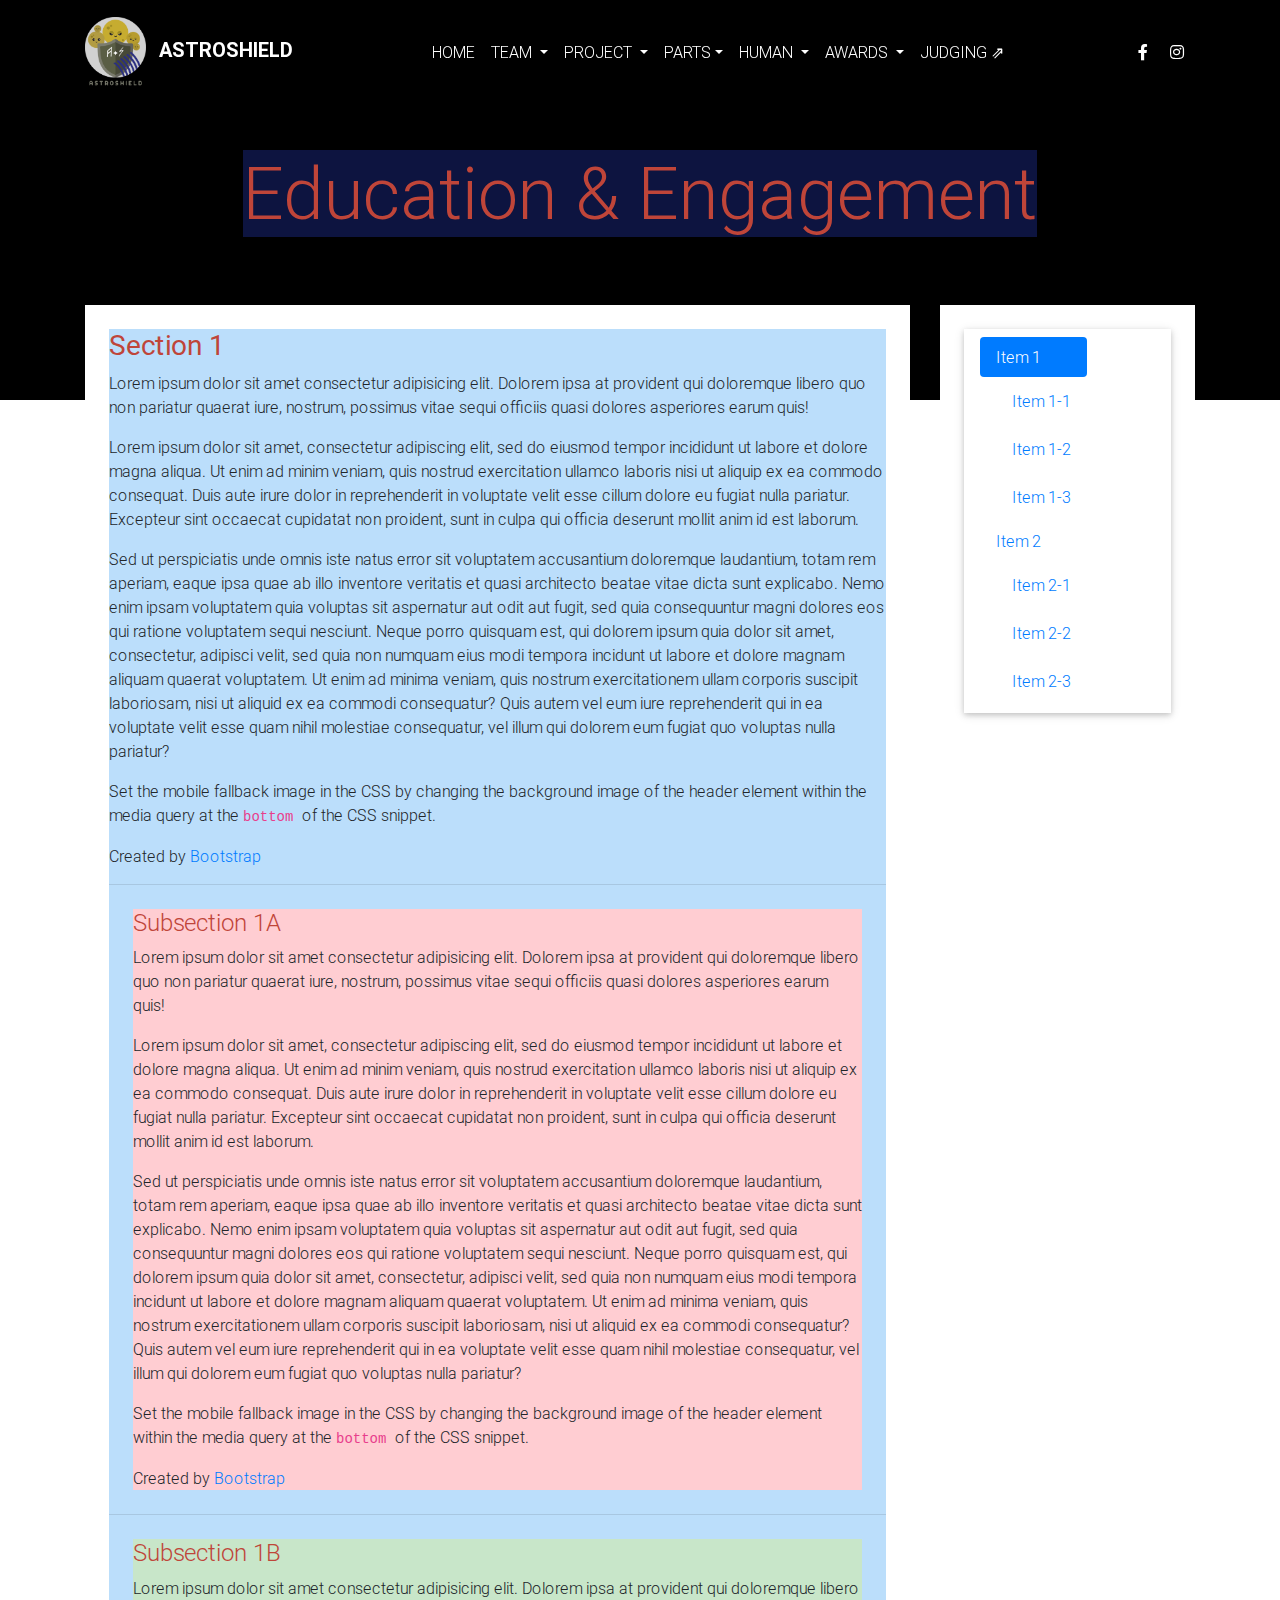
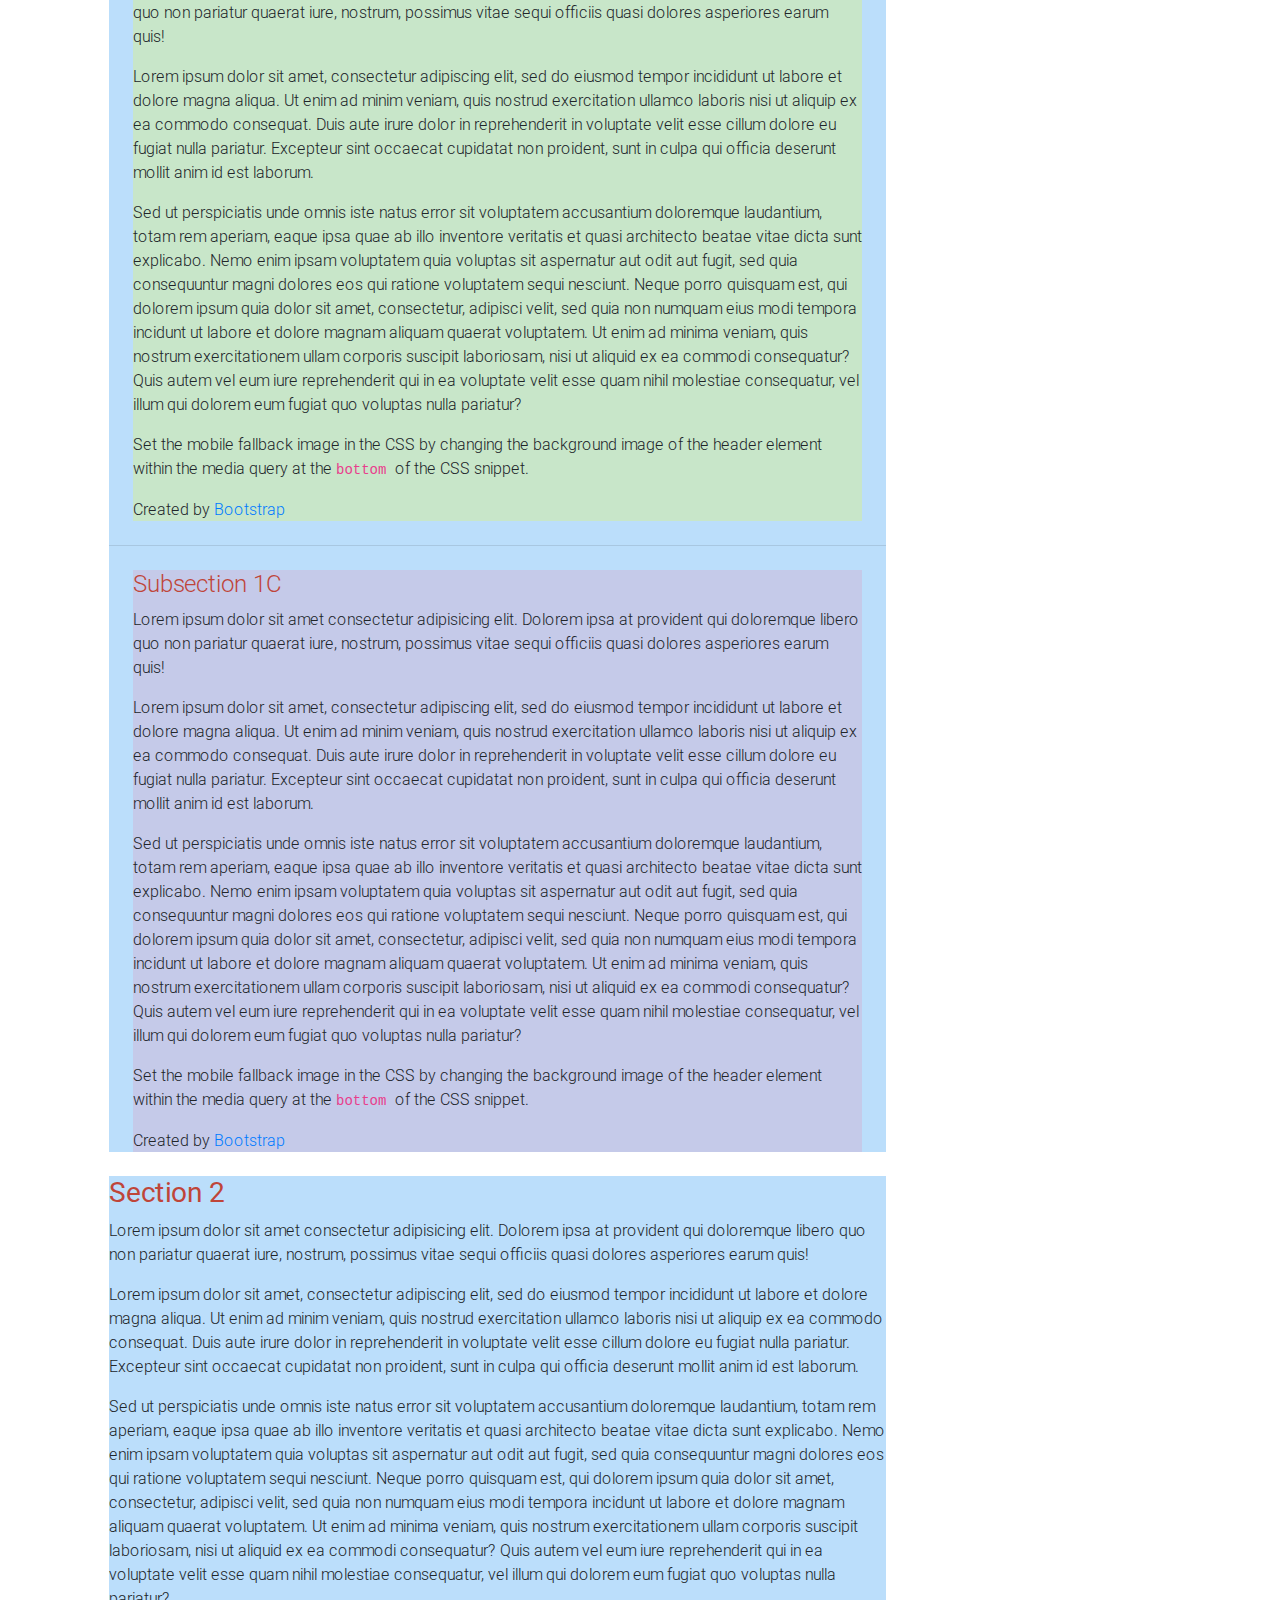
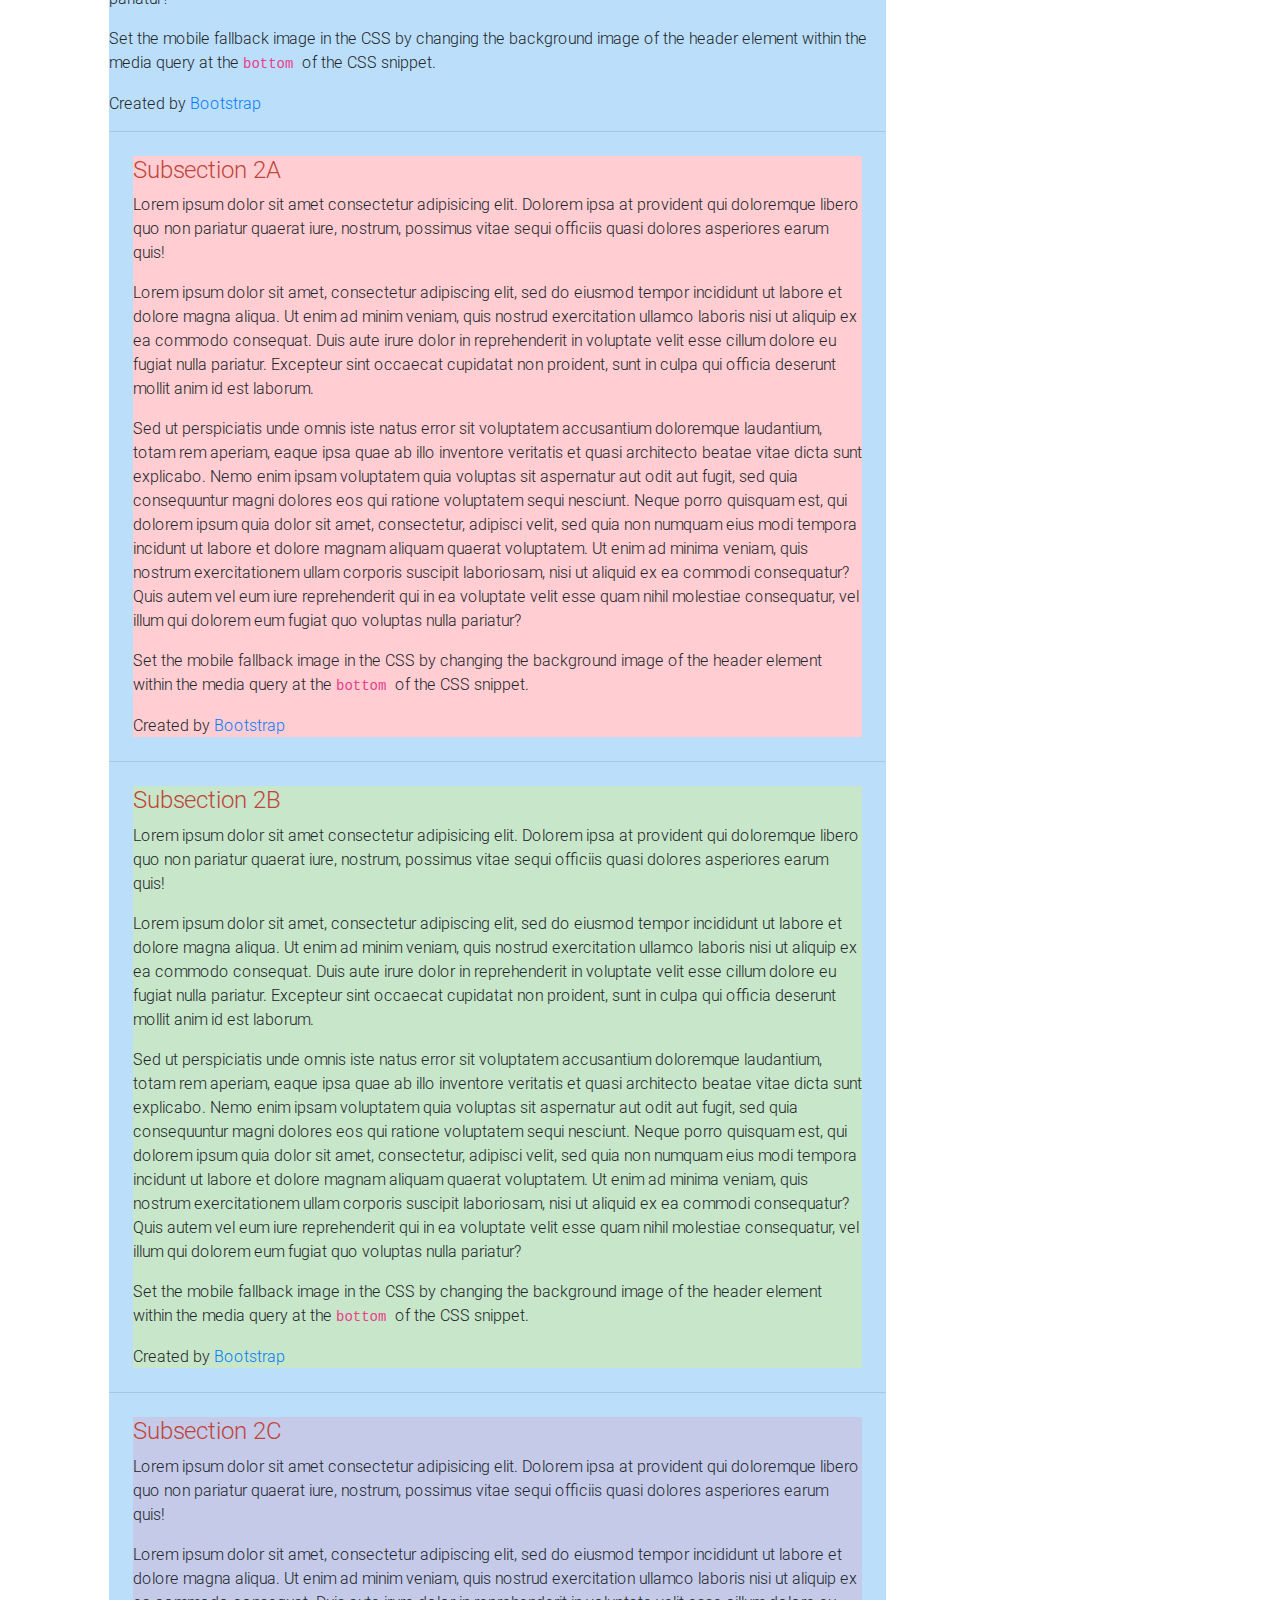
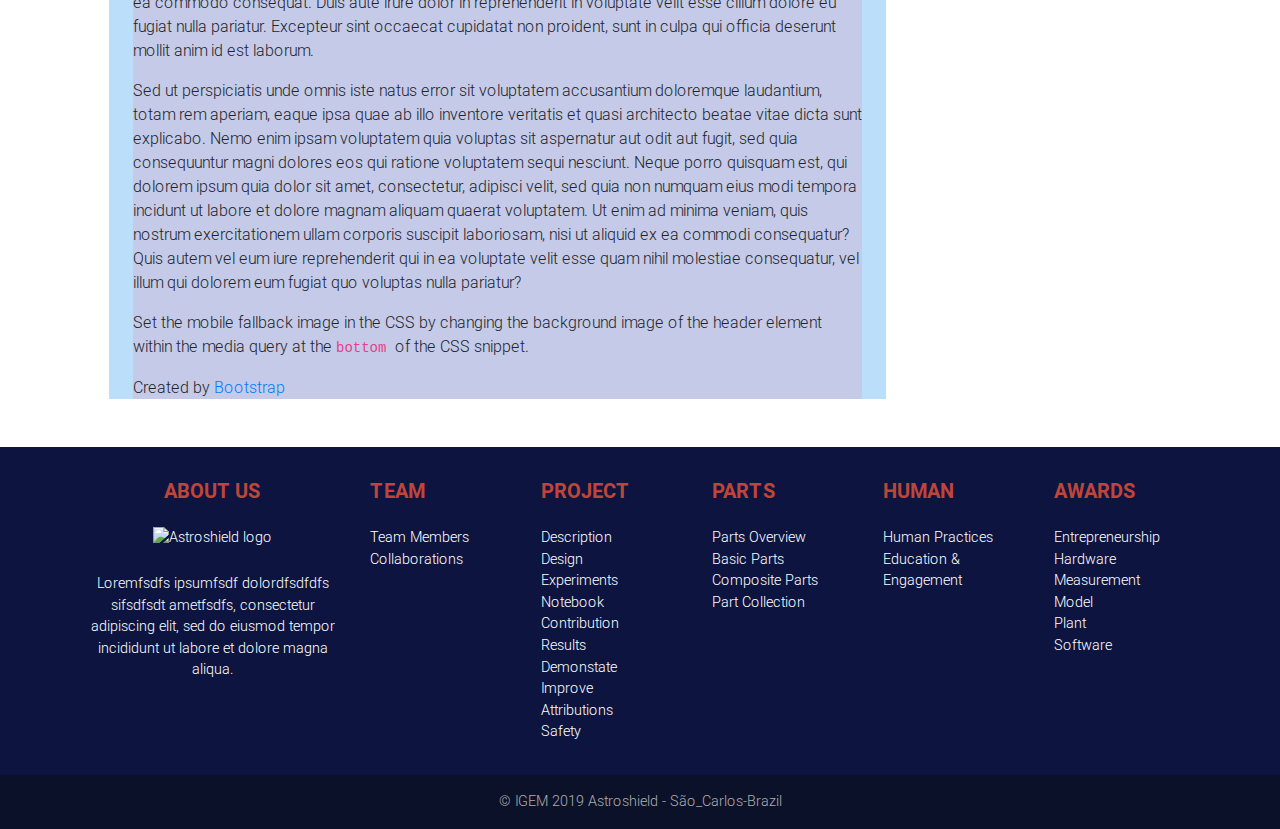
==== interno.html @ c3a6692e "Upload dos arquivos" ====
<!DOCTYPE html>
<html lang="en">

<head>
    <meta charset="utf-8">
    <meta name="viewport" content="width=device-width, initial-scale=1, shrink-to-fit=no">
    <meta http-equiv="x-ua-compatible" content="ie=edge">
    <title>São Carlos-Brazil</title>
    <!-- Font Awesome -->
    <link rel="stylesheet" href="https://use.fontawesome.com/releases/v5.8.2/css/all.css">
    <!-- Bootstrap core CSS -->
    <link href="css/bootstrap.min.css" rel="stylesheet">
    <!-- Material Design Bootstrap -->
    <link href="css/mdb.min.css" rel="stylesheet">
    <!-- Custom styles -->
    <link href="css/style.css" rel="stylesheet">
</head>

<body data-spy="scroll" data-target="#scrollspy-content" data-offset="50">

    <header>
        <!-- Navbar -->
        <nav id="navPrincipal" class="navbar navbar-expand-lg fixed-top navbar-dark text-uppercase scrolling-navbar">
            <div class="container">
                <a class="navbar-brand" href="#">
                    <img src="img/T--Sao_Carlos-Brazil--LogoNavbar.png" height="70" alt="Astroshield logo">
                    <span id="nav-brand-name" class="pl-2 font-weight-bold">Astroshield</span>
                </a>
                <button class="navbar-toggler" type="button" data-toggle="collapse" data-target="#navbarToggler"
                    aria-controls="navbarToggler" aria-expanded="false" aria-label="Altera Navegação">
                    <span class="navbar-toggler-icon"></span>
                </button>
                <div class="collapse navbar-collapse" id="navbarToggler">

                    <ul class="navbar-nav mx-auto">
                        <li class="nav-item">
                            <a class="nav-link" href="#Home">Home
                                <span class="sr-only">(current)</span>
                            </a>
                        </li>
                        <li class="nav-item dropdown">
                            <a class="nav-link dropdown-toggle" id="navbarTeam" href="#Team" data-offset="90 role="
                                button" data-toggle="dropdown" aria-haspopup="true" aria-expanded="false">
                                Team
                            </a>
                            <div class="dropdown-menu" aria-labelledby="#navbarTeam">
                                <a class="dropdown-item" href="#">Team Members</a>
                                <a class="dropdown-item" href="#">Collaborations</a>
                            </div>
                        </li>
                        <li class="nav-item dropdown">
                            <a class="nav-link dropdown-toggle" id="navbarProject" href="#Project"
                                data-offset="90 role=" button" data-toggle="dropdown" aria-haspopup="true"
                                aria-expanded="false">
                                Project
                            </a>
                            <div class="dropdown-menu" aria-labelledby="#navbarProject">
                                <a class="dropdown-item" href="#Description">Description</a>
                                <a class="dropdown-item" href="#Design">Design</a>
                                <a class="dropdown-item" href="#Experiments">Experiments</a>
                                <a class="dropdown-item" href="#Notebook">Notebook</a>
                                <a class="dropdown-item" href="#Contribution">Contribution</a>
                                <a class="dropdown-item" href="#Results">Results</a>
                                <a class="dropdown-item" href="#Demonstate">Demonstate</a>
                                <a class="dropdown-item" href="#Improve">Improve</a>
                                <a class="dropdown-item" href="#Attributions">Attributions</a>
                                <a class="dropdown-item" href="#Attributions">Safety</a>
                            </div>
                        </li>
                        <li class="nav-item dropdown">
                            <a class="nav-link dropdown-toggle" id="navbarParts" href="#Parts" data-offset="90 role="
                                button" data-toggle="dropdown" aria-haspopup="true" aria-expanded="false">
                                Parts</a>
                            <div class="dropdown-menu" aria-labelledby="#navbarParts">
                                <a class="dropdown-item" href="#PartsOverview">Parts Overview</a>
                                <a class="dropdown-item" href="#BasicParts">Basic Parts</a>
                                <a class="dropdown-item" href="#CompositeParts">Composite Parts</a>
                                <a class="dropdown-item" href="#PartCollection">Part Collection</a>
                            </div>
                        </li>
                        <li class="nav-item dropdown">
                            <a class="nav-link dropdown-toggle" id="navbarHuman" href="#Human" data-offset="90 role="
                                button" data-toggle="dropdown" aria-haspopup="true" aria-expanded="false">
                                Human
                            </a>
                            <div class="dropdown-menu" aria-labelledby="#navbarHuman">
                                <a class="dropdown-item" href="#HumanPractices">Human Practices</a>
                                <a class="dropdown-item" href="#EducationEngagement">Education & Engagement</a>
                            </div>
                        </li>
                        <li class="nav-item dropdown">
                            <a class="nav-link dropdown-toggle" id="navbarAwards" href="#Awards" data-offset="90 role="
                                button" data-toggle="dropdown" aria-haspopup="true" aria-expanded="false">
                                Awards
                            </a>
                            <div class="dropdown-menu" aria-labelledby="#navbarAwards">
                                <a class="dropdown-item" href="#">Entrepreneurship</a>
                                <a class="dropdown-item" href="#">Hardware</a>
                                <a class="dropdown-item" href="#">Measurement</a>
                                <a class="dropdown-item" href="#">Model</a>
                                <a class="dropdown-item" href="#">Plant</a>
                                <a class="dropdown-item" href="#">Software</a>
                            </div>
                        </li>
                        <li class="nav-item">
                            <a class="nav-link" id="navbarSafety" href="#JudgingForm" data-offset="90">
                                Judging ⇗
                            </a>
                        </li>
                    </ul>
                    <!-- Social Icons  -->
                    <ul class="navbar-nav nav-flex-icons">
                        <li class="nav-item">
                            <a class="nav-link">
                                <i class="fab fa-facebook-f light-green-text-2"></i>
                            </a>
                        </li>
                        <li class="nav-item">
                            <a class="nav-link">
                                <i class="fab fa-instagram light-green-text-2"></i>
                            </a>
                        </li>
                    </ul>

                </div>
            </div>

        </nav>
        <!-- /Navbar -->

        <!-- Header Image -->
        <div class="header-pic container-fluid m-0">
            <div class="container h-100">
                <div class="d-flex h-100 text-center align-items-center">
                    <div class="w-100">
                        <h5 class="card-title display-3"><span class="text-bg-blue">Education & Engagement</span></h5>
                    </div>
                </div>
            </div>
        </div>
        <!-- Header Image -->

    </header>

    <!-- Content -->
    <section class="">
        <div class="container">
            <div class="row">
                <div class="col-12 col-md-9">
                    <div class="conteudo p-4">
                        <div class="spy-content">
                            <section id="section1" class="blue lighten-4">
                                <h3>
                                    <strong>Section 1</strong>
                                </h3>
                                <p>Lorem ipsum dolor sit amet consectetur adipisicing
                                    elit. Dolorem ipsa at provident qui doloremque
                                    libero quo non pariatur quaerat iure, nostrum, possimus vitae sequi
                                    officiis quasi dolores
                                    asperiores earum quis!</p>
                                <p>Lorem ipsum dolor sit amet, consectetur adipiscing elit, sed do eiusmod tempor
                                    incididunt ut
                                    labore et dolore magna aliqua. Ut enim ad minim veniam, quis nostrud exercitation
                                    ullamco
                                    laboris nisi ut aliquip ex ea commodo consequat. Duis aute irure dolor in
                                    reprehenderit in
                                    voluptate velit esse cillum dolore eu fugiat nulla pariatur. Excepteur sint occaecat
                                    cupidatat
                                    non proident, sunt in culpa qui officia deserunt mollit anim id est laborum.
                                </p>
                                <p>Sed ut perspiciatis unde omnis iste natus error sit voluptatem accusantium doloremque
                                    laudantium,
                                    totam rem aperiam, eaque ipsa quae ab illo inventore veritatis et quasi architecto
                                    beatae
                                    vitae
                                    dicta sunt explicabo. Nemo enim ipsam voluptatem quia voluptas sit aspernatur aut
                                    odit aut
                                    fugit, sed quia consequuntur magni dolores eos qui ratione voluptatem sequi
                                    nesciunt. Neque
                                    porro quisquam est, qui dolorem ipsum quia dolor sit amet, consectetur, adipisci
                                    velit, sed
                                    quia
                                    non numquam eius modi tempora incidunt ut labore et dolore magnam aliquam quaerat
                                    voluptatem. Ut
                                    enim ad minima veniam, quis nostrum exercitationem ullam corporis suscipit
                                    laboriosam, nisi
                                    ut
                                    aliquid ex ea commodi consequatur? Quis autem vel eum iure reprehenderit qui in ea
                                    voluptate
                                    velit esse quam nihil molestiae consequatur, vel illum qui dolorem eum fugiat quo
                                    voluptas
                                    nulla
                                    pariatur?</p>
                                <p>Set the mobile fallback image in the CSS by changing the background image of the
                                    header
                                    element
                                    within
                                    the media query at the <code> bottom </code> of the CSS snippet.</p>
                                <p class="mb-0">
                                    Created by <a href="https://bootstrap.com">Bootstrap</a>
                                </p>
                                <hr>
                                <section id="subsection1A" class=" m-4 red lighten-4">
                                    <h4>
                                        Subsection 1A
                                    </h4>
                                    <p>Lorem
                                        ipsum dolor sit amet consectetur adipisicing elit. Dolorem ipsa at provident qui
                                        doloremque
                                        libero quo non pariatur
                                        quaerat iure, nostrum, possimus vitae sequi officiis quasi dolores
                                        asperiores earum quis!</p>
                                    <p>Lorem ipsum dolor sit amet, consectetur adipiscing elit, sed do eiusmod tempor
                                        incididunt ut
                                        labore et dolore magna aliqua. Ut enim ad minim veniam, quis nostrud
                                        exercitation ullamco
                                        laboris nisi ut aliquip ex ea commodo consequat. Duis aute irure dolor in
                                        reprehenderit in
                                        voluptate velit esse cillum dolore eu fugiat nulla pariatur. Excepteur sint
                                        occaecat
                                        cupidatat
                                        non proident, sunt in culpa qui officia deserunt mollit anim id est laborum.
                                    </p>
                                    <p>Sed ut perspiciatis unde omnis iste natus error sit voluptatem accusantium
                                        doloremque
                                        laudantium,
                                        totam rem aperiam, eaque ipsa quae ab illo inventore veritatis et quasi
                                        architecto beatae
                                        vitae
                                        dicta sunt explicabo. Nemo enim ipsam voluptatem quia voluptas sit aspernatur
                                        aut odit aut
                                        fugit, sed quia consequuntur magni dolores eos qui ratione voluptatem sequi
                                        nesciunt. Neque
                                        porro quisquam est, qui dolorem ipsum quia dolor sit amet, consectetur, adipisci
                                        velit, sed
                                        quia
                                        non numquam eius modi tempora incidunt ut labore et dolore magnam aliquam
                                        quaerat
                                        voluptatem. Ut
                                        enim ad minima veniam, quis nostrum exercitationem ullam corporis suscipit
                                        laboriosam, nisi
                                        ut
                                        aliquid ex ea commodi consequatur? Quis autem vel eum iure reprehenderit qui in
                                        ea voluptate
                                        velit esse quam nihil molestiae consequatur, vel illum qui dolorem eum fugiat
                                        quo voluptas
                                        nulla
                                        pariatur?</p>
                                    <p>Set the mobile fallback image in the CSS by changing the background image of the
                                        header
                                        element
                                        within
                                        the media query at the <code> bottom </code> of the CSS snippet.</p>
                                    <p class="mb-0">
                                        Created by <a href="https://bootstrap.com">Bootstrap</a>
                                    </p>
                                </section>

                                <hr>
                                <section id="subsection1B" class=" m-4 green lighten-4">
                                    <h4>

                                        Subsection 1B
                                    </h4>
                                    <p>Lorem ipsum dolor sit amet consectetur adipisicing elit. Dolorem ipsa
                                        at provident qui doloremque
                                        libero quo non pariatur quaerat iure, nostrum, possimus vitae sequi officiis
                                        quasi
                                        dolores
                                        asperiores earum quis!</p>
                                    <p>Lorem ipsum dolor sit amet, consectetur adipiscing elit, sed do eiusmod tempor
                                        incididunt ut
                                        labore et dolore magna aliqua. Ut enim ad minim veniam, quis nostrud
                                        exercitation ullamco
                                        laboris nisi ut aliquip ex ea commodo consequat. Duis aute irure dolor in
                                        reprehenderit in
                                        voluptate velit esse cillum dolore eu fugiat nulla pariatur. Excepteur sint
                                        occaecat
                                        cupidatat
                                        non proident, sunt in culpa qui officia deserunt mollit anim id est laborum.
                                    </p>
                                    <p>Sed ut perspiciatis unde omnis iste natus error sit voluptatem accusantium
                                        doloremque
                                        laudantium,
                                        totam rem aperiam, eaque ipsa quae ab illo inventore veritatis et quasi
                                        architecto beatae
                                        vitae
                                        dicta sunt explicabo. Nemo enim ipsam voluptatem quia voluptas sit aspernatur
                                        aut odit aut
                                        fugit, sed quia consequuntur magni dolores eos qui ratione voluptatem sequi
                                        nesciunt. Neque
                                        porro quisquam est, qui dolorem ipsum quia dolor sit amet, consectetur, adipisci
                                        velit, sed
                                        quia
                                        non numquam eius modi tempora incidunt ut labore et dolore magnam aliquam
                                        quaerat
                                        voluptatem. Ut
                                        enim ad minima veniam, quis nostrum exercitationem ullam corporis suscipit
                                        laboriosam, nisi
                                        ut
                                        aliquid ex ea commodi consequatur? Quis autem vel eum iure reprehenderit qui in
                                        ea voluptate
                                        velit esse quam nihil molestiae consequatur, vel illum qui dolorem eum fugiat
                                        quo voluptas
                                        nulla
                                        pariatur?</p>
                                    <p>Set the mobile fallback image in the CSS by changing the background image of the
                                        header
                                        element
                                        within
                                        the media query at the <code> bottom </code> of the CSS snippet.</p>
                                    <p class="mb-0">
                                        Created by <a href="https://bootstrap.com">Bootstrap</a>
                                    </p>
                                </section>
                                <hr>
                                <section id="subsection1C" class=" m-4 indigo lighten-4">
                                    <h4>
                                        Subsection 1C

                                    </h4>
                                    <p>Lorem ipsum dolor sit amet consectetur adipisicing elit. Dolorem ipsa at
                                        provident qui
                                        doloremque

                                        libero quo non pariatur quaerat iure, nostrum, possimus vitae sequi officiis
                                        quasi
                                        dolores
                                        asperiores earum quis!</p>
                                    <p>Lorem ipsum dolor sit amet, consectetur adipiscing elit, sed do eiusmod tempor
                                        incididunt ut
                                        labore et dolore magna aliqua. Ut enim ad minim veniam, quis nostrud
                                        exercitation ullamco
                                        laboris nisi ut aliquip ex ea commodo consequat. Duis aute irure dolor in
                                        reprehenderit in
                                        voluptate velit esse cillum dolore eu fugiat nulla pariatur. Excepteur sint
                                        occaecat
                                        cupidatat
                                        non proident, sunt in culpa qui officia deserunt mollit anim id est laborum.
                                    </p>
                                    <p>Sed ut perspiciatis unde omnis iste natus error sit voluptatem accusantium
                                        doloremque
                                        laudantium,
                                        totam rem aperiam, eaque ipsa quae ab illo inventore veritatis et quasi
                                        architecto beatae
                                        vitae
                                        dicta sunt explicabo. Nemo enim ipsam voluptatem quia voluptas sit aspernatur
                                        aut odit aut
                                        fugit, sed quia consequuntur magni dolores eos qui ratione voluptatem sequi
                                        nesciunt. Neque
                                        porro quisquam est, qui dolorem ipsum quia dolor sit amet, consectetur, adipisci
                                        velit, sed
                                        quia
                                        non numquam eius modi tempora incidunt ut labore et dolore magnam aliquam
                                        quaerat
                                        voluptatem. Ut
                                        enim ad minima veniam, quis nostrum exercitationem ullam corporis suscipit
                                        laboriosam, nisi
                                        ut
                                        aliquid ex ea commodi consequatur? Quis autem vel eum iure reprehenderit qui in
                                        ea voluptate
                                        velit esse quam nihil molestiae consequatur, vel illum qui dolorem eum fugiat
                                        quo voluptas
                                        nulla
                                        pariatur?</p>
                                    <p>Set the mobile fallback image in the CSS by changing the background image of the
                                        header
                                        element
                                        within
                                        the media query at the <code> bottom </code> of the CSS snippet.</p>
                                    <p class="mb-0">
                                        Created by <a href="https://bootstrap.com">Bootstrap</a>
                                    </p>

                                </section>
                            </section>

                            <section id="section2" class="blue lighten-4">

                                <h3>
                                    <strong>Section 2</strong>
                                </h3>
                                <p>Lorem ipsum dolor sit
                                    amet consectetur adipisicing elit. Dolorem ipsa at provident qui doloremque
                                    libero quo non pariatur quaerat iure,
                                    nostrum, possimus vitae sequi officiis quasi dolores
                                    asperiores earum quis!</p>
                                <p>Lorem ipsum dolor sit amet, consectetur adipiscing elit, sed do eiusmod tempor
                                    incididunt ut
                                    labore et dolore magna aliqua. Ut enim ad minim veniam, quis nostrud exercitation
                                    ullamco
                                    laboris nisi ut aliquip ex ea commodo consequat. Duis aute irure dolor in
                                    reprehenderit in
                                    voluptate velit esse cillum dolore eu fugiat nulla pariatur. Excepteur sint occaecat
                                    cupidatat
                                    non proident, sunt in culpa qui officia deserunt mollit anim id est laborum.
                                </p>
                                <p>Sed ut perspiciatis unde omnis iste natus error sit voluptatem accusantium doloremque
                                    laudantium,
                                    totam rem aperiam, eaque ipsa quae ab illo inventore veritatis et quasi architecto
                                    beatae
                                    vitae
                                    dicta sunt explicabo. Nemo enim ipsam voluptatem quia voluptas sit aspernatur aut
                                    odit aut
                                    fugit, sed quia consequuntur magni dolores eos qui ratione voluptatem sequi
                                    nesciunt. Neque
                                    porro quisquam est, qui dolorem ipsum quia dolor sit amet, consectetur, adipisci
                                    velit, sed
                                    quia
                                    non numquam eius modi tempora incidunt ut labore et dolore magnam aliquam quaerat
                                    voluptatem. Ut
                                    enim ad minima veniam, quis nostrum exercitationem ullam corporis suscipit
                                    laboriosam, nisi
                                    ut
                                    aliquid ex ea commodi consequatur? Quis autem vel eum iure reprehenderit qui in ea
                                    voluptate
                                    velit esse quam nihil molestiae consequatur, vel illum qui dolorem eum fugiat quo
                                    voluptas
                                    nulla
                                    pariatur?</p>
                                <p>Set the mobile fallback image in the CSS by changing the background image of the
                                    header
                                    element
                                    within
                                    the media query at the <code> bottom </code> of the CSS snippet.</p>
                                <p class="mb-0">
                                    Created by <a href="https://bootstrap.com">Bootstrap</a>
                                </p>
                                <hr>

                                <section id="subsection2A" class=" m-4 red lighten-4">
                                    <h4>
                                        Subsection
                                        2A
                                    </h4>
                                    <p>Lorem ipsum dolor sit amet consectetur adipisicing elit. Dolorem ipsa at
                                        provident
                                        qui doloremque
                                        libero quo non pariatur quaerat iure, nostrum, possimus vitae sequi officiis
                                        quasi dolores

                                        asperiores earum quis!</p>
                                    <p>Lorem ipsum dolor sit amet, consectetur adipiscing elit, sed do eiusmod tempor
                                        incididunt ut
                                        labore et dolore magna aliqua. Ut enim ad minim veniam, quis nostrud
                                        exercitation ullamco
                                        laboris nisi ut aliquip ex ea commodo consequat. Duis aute irure dolor in
                                        reprehenderit in
                                        voluptate velit esse cillum dolore eu fugiat nulla pariatur. Excepteur sint
                                        occaecat
                                        cupidatat
                                        non proident, sunt in culpa qui officia deserunt mollit anim id est laborum.
                                    </p>
                                    <p>Sed ut perspiciatis unde omnis iste natus error sit voluptatem accusantium
                                        doloremque
                                        laudantium,
                                        totam rem aperiam, eaque ipsa quae ab illo inventore veritatis et quasi
                                        architecto beatae
                                        vitae
                                        dicta sunt explicabo. Nemo enim ipsam voluptatem quia voluptas sit aspernatur
                                        aut odit aut
                                        fugit, sed quia consequuntur magni dolores eos qui ratione voluptatem sequi
                                        nesciunt. Neque
                                        porro quisquam est, qui dolorem ipsum quia dolor sit amet, consectetur, adipisci
                                        velit, sed
                                        quia
                                        non numquam eius modi tempora incidunt ut labore et dolore magnam aliquam
                                        quaerat
                                        voluptatem. Ut
                                        enim ad minima veniam, quis nostrum exercitationem ullam corporis suscipit
                                        laboriosam, nisi
                                        ut
                                        aliquid ex ea commodi consequatur? Quis autem vel eum iure reprehenderit qui in
                                        ea voluptate
                                        velit esse quam nihil molestiae consequatur, vel illum qui dolorem eum fugiat
                                        quo voluptas
                                        nulla
                                        pariatur?</p>
                                    <p>Set the mobile fallback image in the CSS by changing the background image of the
                                        header
                                        element
                                        within
                                        the media query at the <code> bottom </code> of the CSS snippet.</p>
                                    <p class="mb-0">
                                        Created by <a href="https://bootstrap.com">Bootstrap</a>
                                    </p>
                                </section>
                                <hr>
                                <section id="subsection2B" class=" m-4 green lighten-4">
                                    <h4>
                                        Subsection 2B
                                    </h4>
                                    <p>Lorem
                                        ipsum dolor sit amet consectetur adipisicing elit. Dolorem ipsa at provident qui
                                        doloremque
                                        libero quo non pariatur
                                        quaerat iure, nostrum, possimus vitae sequi officiis quasi dolores
                                        asperiores earum quis!</p>
                                    <p>Lorem ipsum dolor sit amet, consectetur adipiscing elit, sed do eiusmod tempor
                                        incididunt ut
                                        labore et dolore magna aliqua. Ut enim ad minim veniam, quis nostrud
                                        exercitation ullamco
                                        laboris nisi ut aliquip ex ea commodo consequat. Duis aute irure dolor in
                                        reprehenderit in
                                        voluptate velit esse cillum dolore eu fugiat nulla pariatur. Excepteur sint
                                        occaecat
                                        cupidatat
                                        non proident, sunt in culpa qui officia deserunt mollit anim id est laborum.
                                    </p>
                                    <p>Sed ut perspiciatis unde omnis iste natus error sit voluptatem accusantium
                                        doloremque
                                        laudantium,
                                        totam rem aperiam, eaque ipsa quae ab illo inventore veritatis et quasi
                                        architecto beatae
                                        vitae
                                        dicta sunt explicabo. Nemo enim ipsam voluptatem quia voluptas sit aspernatur
                                        aut odit aut
                                        fugit, sed quia consequuntur magni dolores eos qui ratione voluptatem sequi
                                        nesciunt. Neque
                                        porro quisquam est, qui dolorem ipsum quia dolor sit amet, consectetur, adipisci
                                        velit, sed
                                        quia
                                        non numquam eius modi tempora incidunt ut labore et dolore magnam aliquam
                                        quaerat
                                        voluptatem. Ut
                                        enim ad minima veniam, quis nostrum exercitationem ullam corporis suscipit
                                        laboriosam, nisi
                                        ut
                                        aliquid ex ea commodi consequatur? Quis autem vel eum iure reprehenderit qui in
                                        ea voluptate
                                        velit esse quam nihil molestiae consequatur, vel illum qui dolorem eum fugiat
                                        quo voluptas
                                        nulla
                                        pariatur?</p>
                                    <p>Set the mobile fallback image in the CSS by changing the background image of the
                                        header
                                        element
                                        within
                                        the media query at the <code> bottom </code> of the CSS snippet.</p>
                                    <p class="mb-0">
                                        Created by <a href="https://bootstrap.com">Bootstrap</a>
                                    </p>
                                </section>

                                <hr>
                                <section id="subsection2C" class=" m-4 indigo lighten-4">
                                    <h4>

                                        Subsection 2C
                                    </h4>
                                    <p>Lorem ipsum dolor sit amet consectetur adipisicing elit. Dolorem ipsa
                                        at provident qui doloremque
                                        libero quo non pariatur quaerat iure, nostrum, possimus vitae sequi officiis
                                        quasi
                                        dolores
                                        asperiores earum quis!</p>
                                    <p>Lorem ipsum dolor sit amet, consectetur adipiscing elit, sed do eiusmod tempor
                                        incididunt ut
                                        labore et dolore magna aliqua. Ut enim ad minim veniam, quis nostrud
                                        exercitation ullamco
                                        laboris nisi ut aliquip ex ea commodo consequat. Duis aute irure dolor in
                                        reprehenderit in
                                        voluptate velit esse cillum dolore eu fugiat nulla pariatur. Excepteur sint
                                        occaecat
                                        cupidatat
                                        non proident, sunt in culpa qui officia deserunt mollit anim id est laborum.
                                    </p>
                                    <p>Sed ut perspiciatis unde omnis iste natus error sit voluptatem accusantium
                                        doloremque
                                        laudantium,
                                        totam rem aperiam, eaque ipsa quae ab illo inventore veritatis et quasi
                                        architecto beatae
                                        vitae
                                        dicta sunt explicabo. Nemo enim ipsam voluptatem quia voluptas sit aspernatur
                                        aut odit aut
                                        fugit, sed quia consequuntur magni dolores eos qui ratione voluptatem sequi
                                        nesciunt. Neque
                                        porro quisquam est, qui dolorem ipsum quia dolor sit amet, consectetur, adipisci
                                        velit, sed
                                        quia
                                        non numquam eius modi tempora incidunt ut labore et dolore magnam aliquam
                                        quaerat
                                        voluptatem. Ut
                                        enim ad minima veniam, quis nostrum exercitationem ullam corporis suscipit
                                        laboriosam, nisi
                                        ut
                                        aliquid ex ea commodi consequatur? Quis autem vel eum iure reprehenderit qui in
                                        ea voluptate
                                        velit esse quam nihil molestiae consequatur, vel illum qui dolorem eum fugiat
                                        quo voluptas
                                        nulla
                                        pariatur?</p>
                                    <p>Set the mobile fallback image in the CSS by changing the background image of the
                                        header
                                        element
                                        within
                                        the media query at the <code> bottom </code> of the CSS snippet.</p>
                                    <p class="mb-0">
                                        Created by <a href="https://bootstrap.com">Bootstrap</a>
                                    </p>
                                </section>
                            </section>
                        </div>
                    </div>
                </div>
                <div class="col-md-3 d-none d-md-block">
                    <div class="lateral p-4 sticky-top sticky-top-offset">
                        <!--Scrollspy-->
                        <nav id="scrollspy-menu" class="navbar">
                            <nav class="nav nav-pills flex-column">
                                <a class="nav-link active" href="#section1">Item 1</a>
                                <nav class="nav nav-pills flex-column">
                                    <a class="nav-link ml-3 my-1" href="#subsection1A">Item 1-1</a>
                                    <a class="nav-link ml-3 my-1" href="#subsection1B">Item 1-2</a>
                                    <a class="nav-link ml-3 my-1" href="#subsection1C">Item 1-3</a>
                                </nav>
                                <a class="nav-link" href="#section2">Item 2</a>
                                <nav class="nav nav-pills flex-column">
                                    <a class="nav-link ml-3 my-1" href="#subsection2A">Item 2-1</a>
                                    <a class="nav-link ml-3 my-1" href="#subsection2B">Item 2-2</a>
                                    <a class="nav-link ml-3 my-1" href="#subsection2C">Item 2-3</a>
                                </nav>
                            </nav>
                        </nav>
                        <!--/Scrollspy-->
                    </div>
                </div>
            </div>
        </div>
    </section>
    <!-- /Content -->


    <!-- Footer -->
    <footer class="page-footer bg-footer pt-3 font-small">
        <div class="container text-center">
            <div class="row">
                <div class="col-lg-3 mx-auto mt-3 mb-3">
                    <h5 class="text-uppercase font-weight-bold pb-3">ABOUT US</h5>
                    <img class="" id="footer-logo-max" alt="Astroshield logo"
                        src="C:\Users\Luana\Documents\Luana Documentos\Site IGEM\img\T--Sao_Carlos-Brazil--LogoNavbar.png">
                    <p class="my-4">
                        Loremfsdfs ipsumfsdf dolordfsdfdfs sifsdfsdt ametfsdfs, consectetur adipiscing elit, sed do
                        eiusmod tempor incididunt ut
                        labore et dolore magna aliqua.
                    </p>
                </div>
                <div class="col-lg-9 mx-auto text-lg-left">
                    <div class="row">
                        <hr class="w-100 d-lg-none">
                        <div class="col-lg mx-auto mt-3 mb-3">
                            <h5 class="text-uppercase font-weight-bold pb-3">TEAM</h5>
                            <ul class="list-unstyled">
                                <li class=""><a href="#">Team Members</a></li>
                                <li class=""><a href="#">Collaborations</a></li>
                            </ul>
                        </div>
                        <hr class="w-100 d-lg-none">
                        <div class="col-lg mx-auto mt-3 mb-3">
                            <h5 class="text-uppercase font-weight-bold pb-3">PROJECT</h5>
                            <ul class="list-unstyled">
                                <li class=""><a href="#">Description</a></li>
                                <li class=""><a href="#">Design</a></li>
                                <li class=""><a href="#">Experiments</a></li>
                                <li class=""><a href="#">Notebook</a></li>
                                <li class=""><a href="#">Contribution</a></li>
                                <li class=""><a href="#">Results</a></li>
                                <li class=""><a href="#">Demonstate</a></li>
                                <li class=""><a href="#">Improve</a></li>
                                <li class=""><a href="#">Attributions</a></li>
                                <li class=""><a href="#">Safety</a></li>
                            </ul>
                        </div>
                        <hr class="w-100 d-lg-none">
                        <div class="col-lg mx-auto mt-3 mb-3">
                            <h5 class="text-uppercase font-weight-bold pb-3">PARTS</h5>
                            <ul class="list-unstyled">
                                <li class=""><a href="#">Parts Overview</a></li>
                                <li class=""><a href="#">Basic Parts</a></li>
                                <li class=""><a href="#">Composite Parts</a></li>
                                <li class=""><a href="#">Part Collection</a></li>
                            </ul>
                        </div>
                        <hr class="w-100 d-lg-none">
                        <div class="col-lg mx-auto mt-3 mb-3">
                            <h5 class="text-uppercase font-weight-bold pb-3">HUMAN</h5>
                            <ul class="list-unstyled">
                                <li class=""><a href="#">Human Practices</a></li>
                                <li class=""><a href="#">Education & Engagement</a></li>
                            </ul>
                        </div>
                        <hr class="w-100 d-lg-none">
                        <div class="col-lg mx-auto mt-3 mb-3">
                            <h5 class="text-uppercase font-weight-bold pb-3">Awards</h5>
                            <ul class="list-unstyled">
                                <li class=""><a href="#">Entrepreneurship</a></li>
                                <li class=""><a href="#">Hardware</a></li>
                                <li class=""><a href="#">Measurement</a></li>
                                <li class=""><a href="#">Model</a></li>
                                <li class=""><a href="#">Plant</a></li>
                                <li class=""><a href="#">Software</a></li>
                            </ul>
                        </div>

                    </div>

                </div>

            </div>
        </div>
        <div class="text-center py-3" id="footer-copyrights">
            © IGEM 2019 Astroshield - São_Carlos-Brazil
        </div>
    </footer>
    <!-- / Footer-->

    <!-- SCRIPTS -->
    <!-- JQuery -->
    <script type="text/javascript" src="js/jquery-3.4.1.min.js"></script>
    <!-- Bootstrap tooltips -->
    <script type="text/javascript" src="js/popper.min.js"></script>
    <!-- Bootstrap core JavaScript -->
    <script type="text/javascript" src="js/bootstrap.min.js"></script>
    <!-- MDB core JavaScript -->
    <script type="text/javascript" src="js/mdb.min.js"></script>
     <!-- Custom Script -->
    <script type="text/javascript" src="js/myscript.js"></script>
</body>

</html>
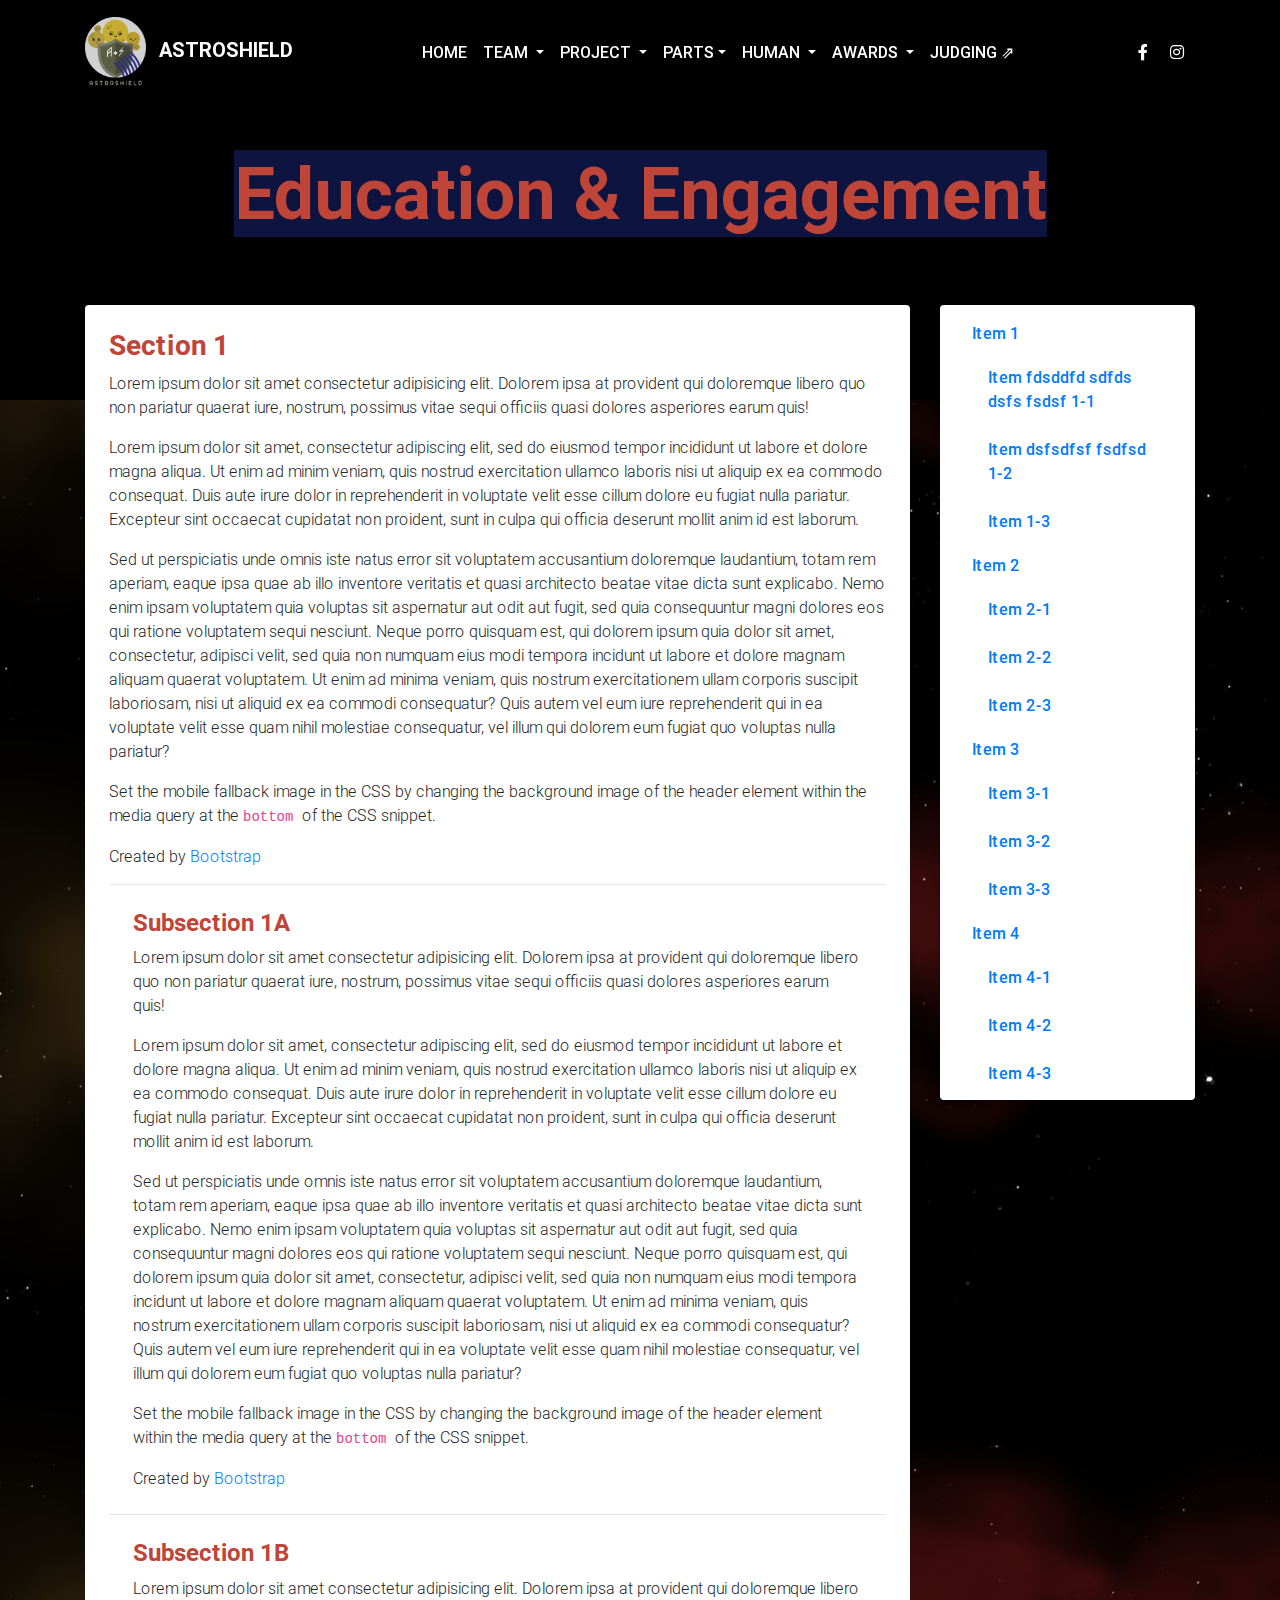
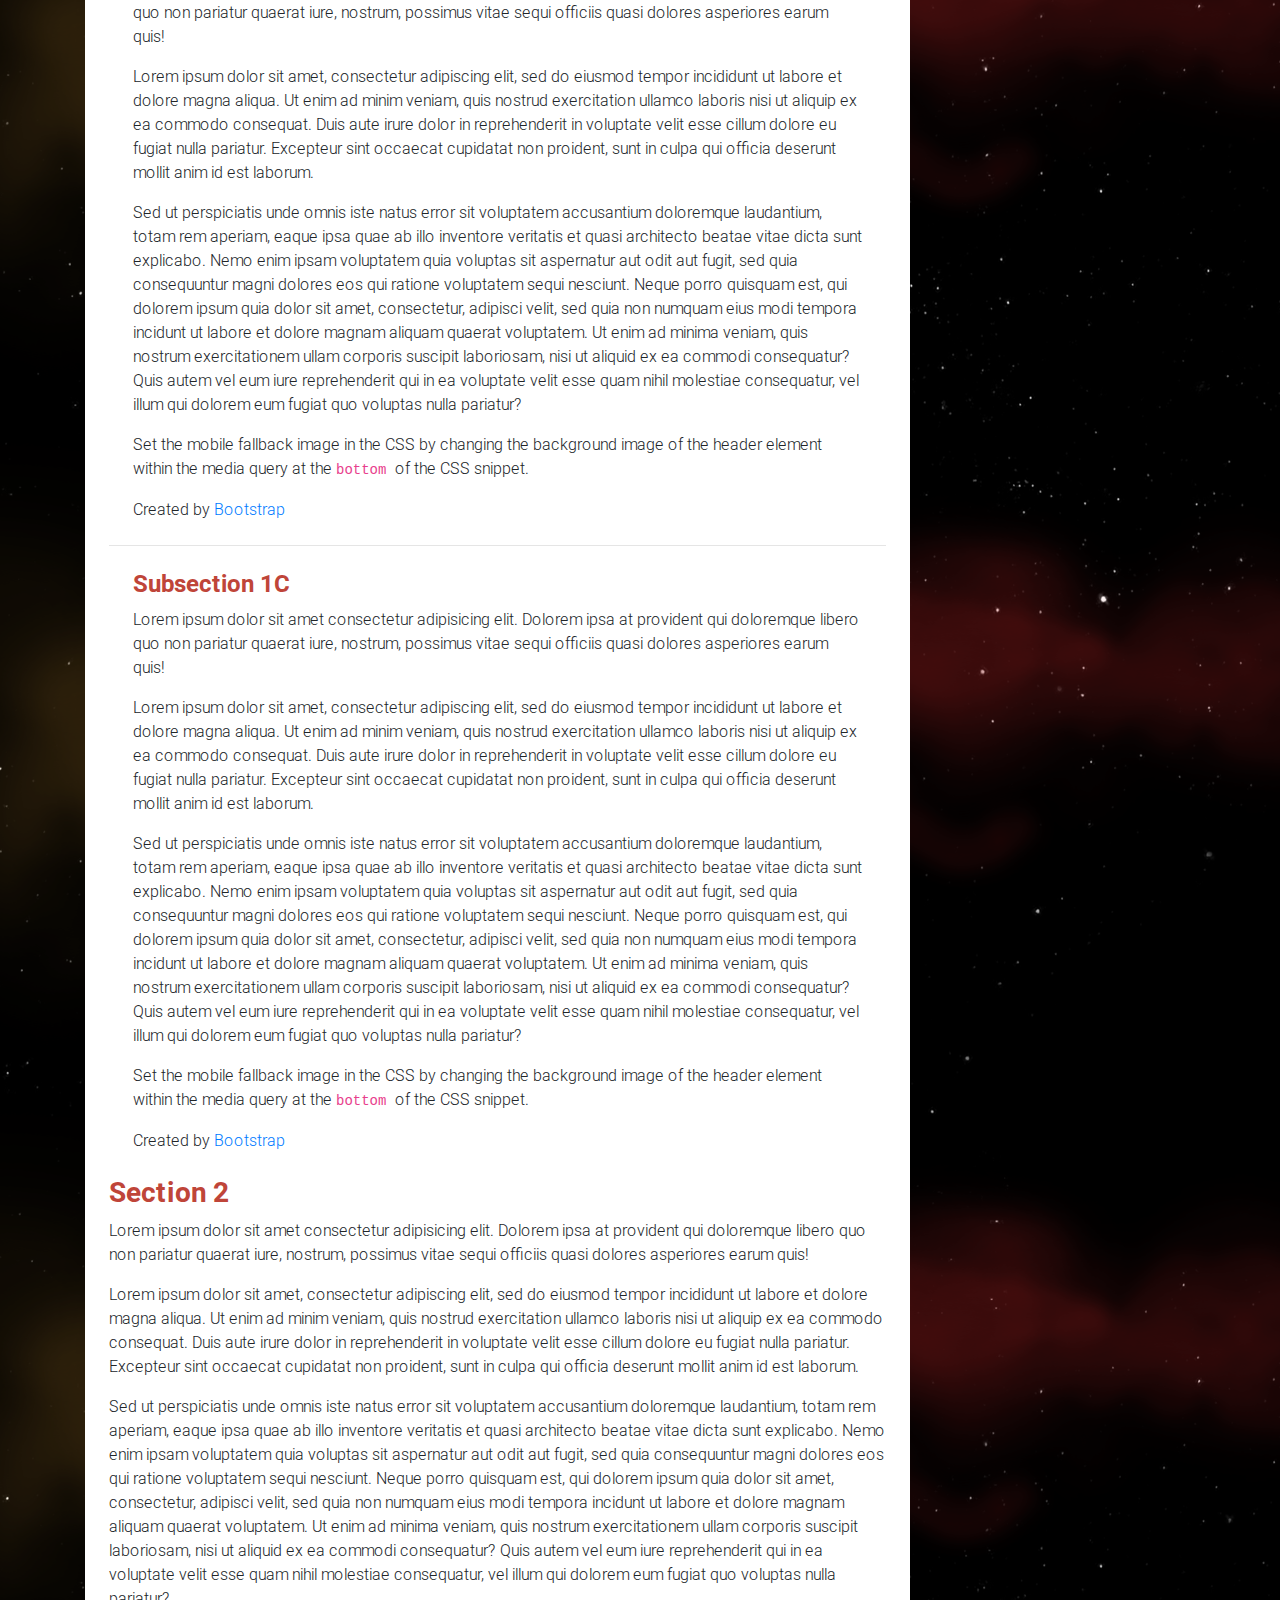
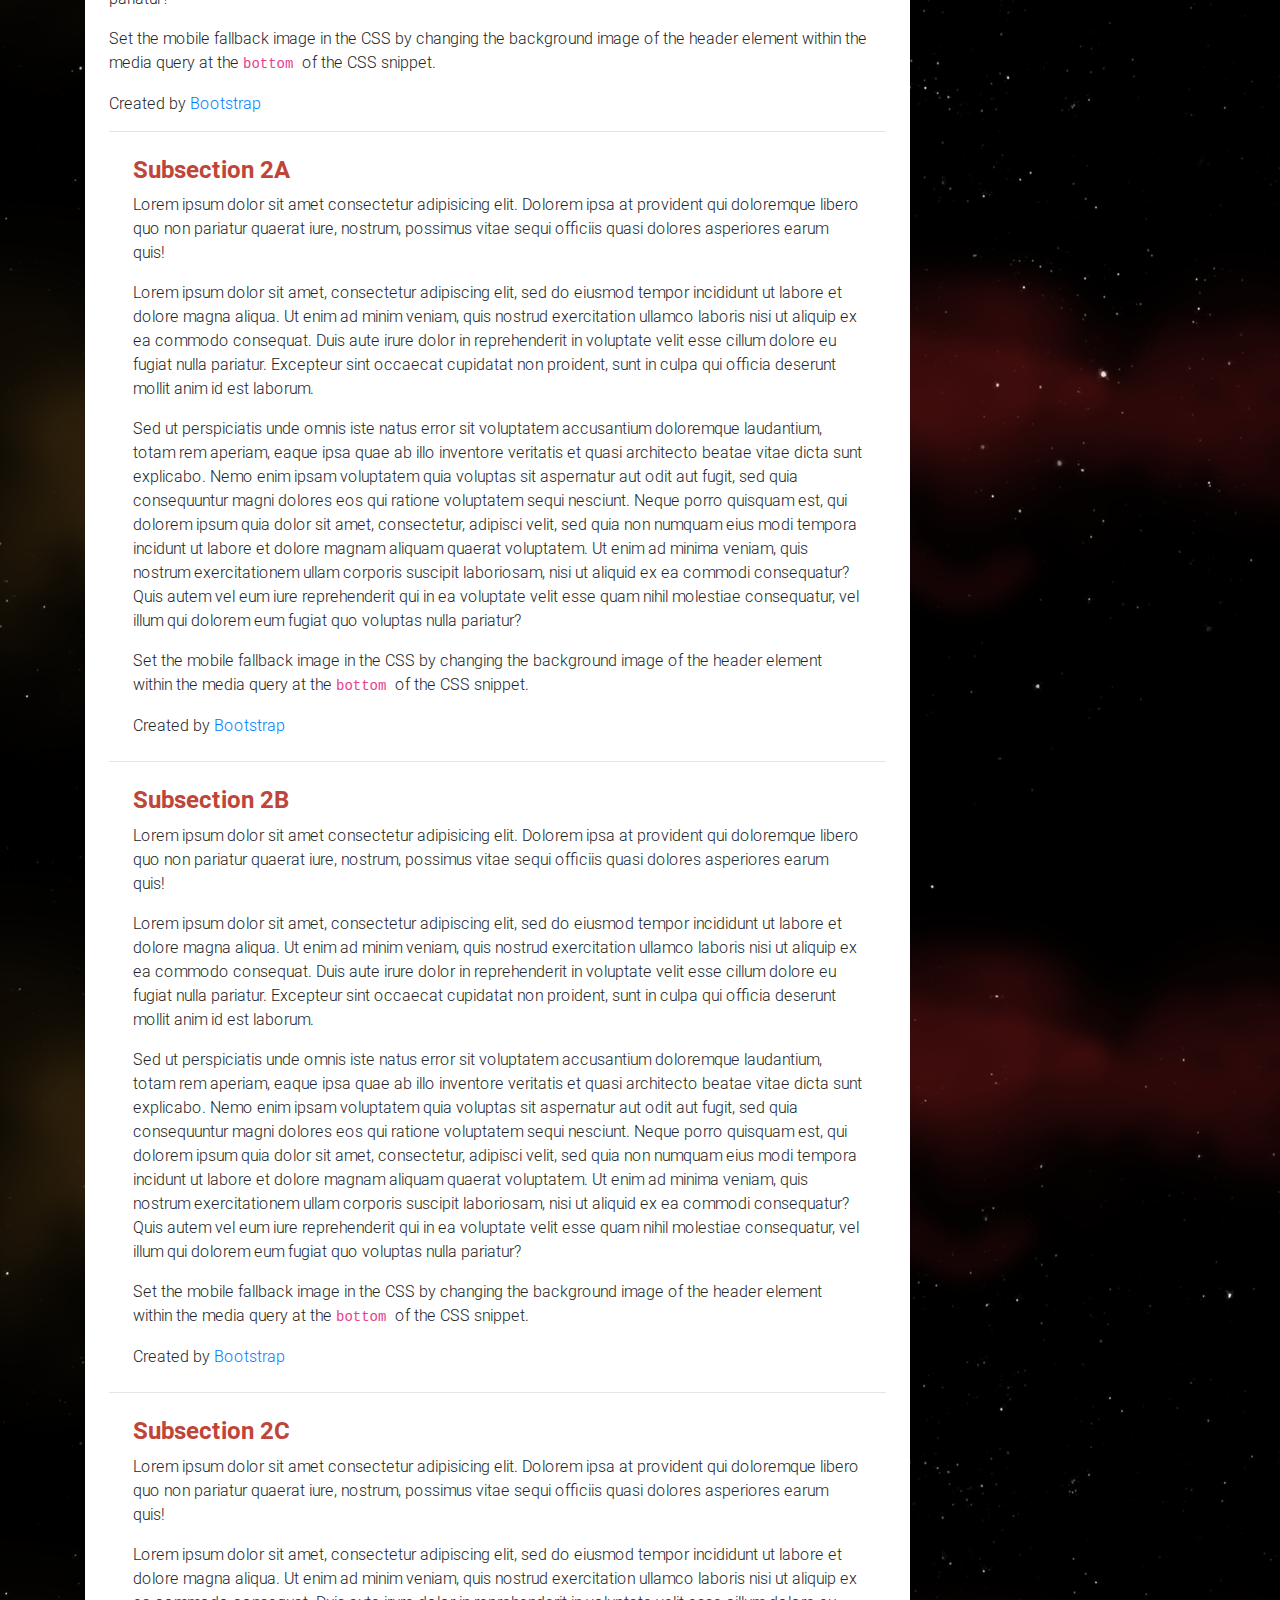
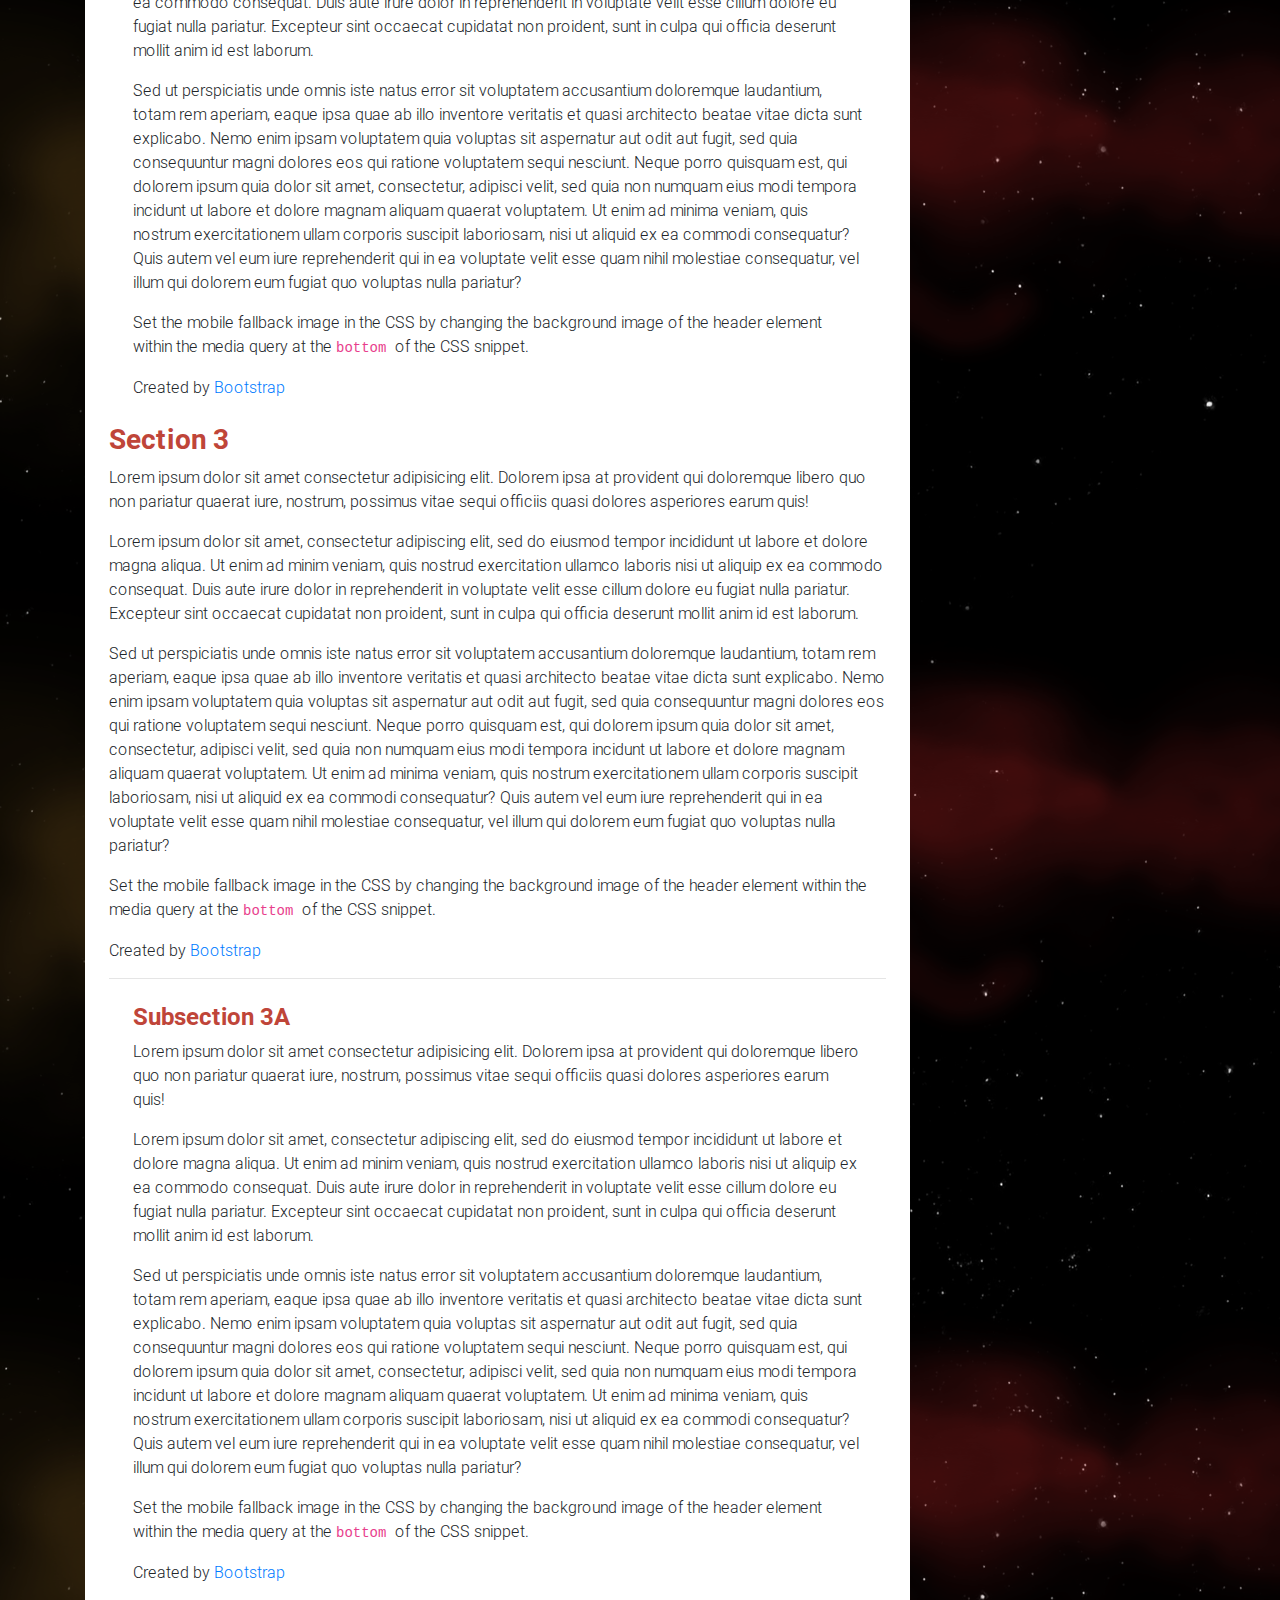
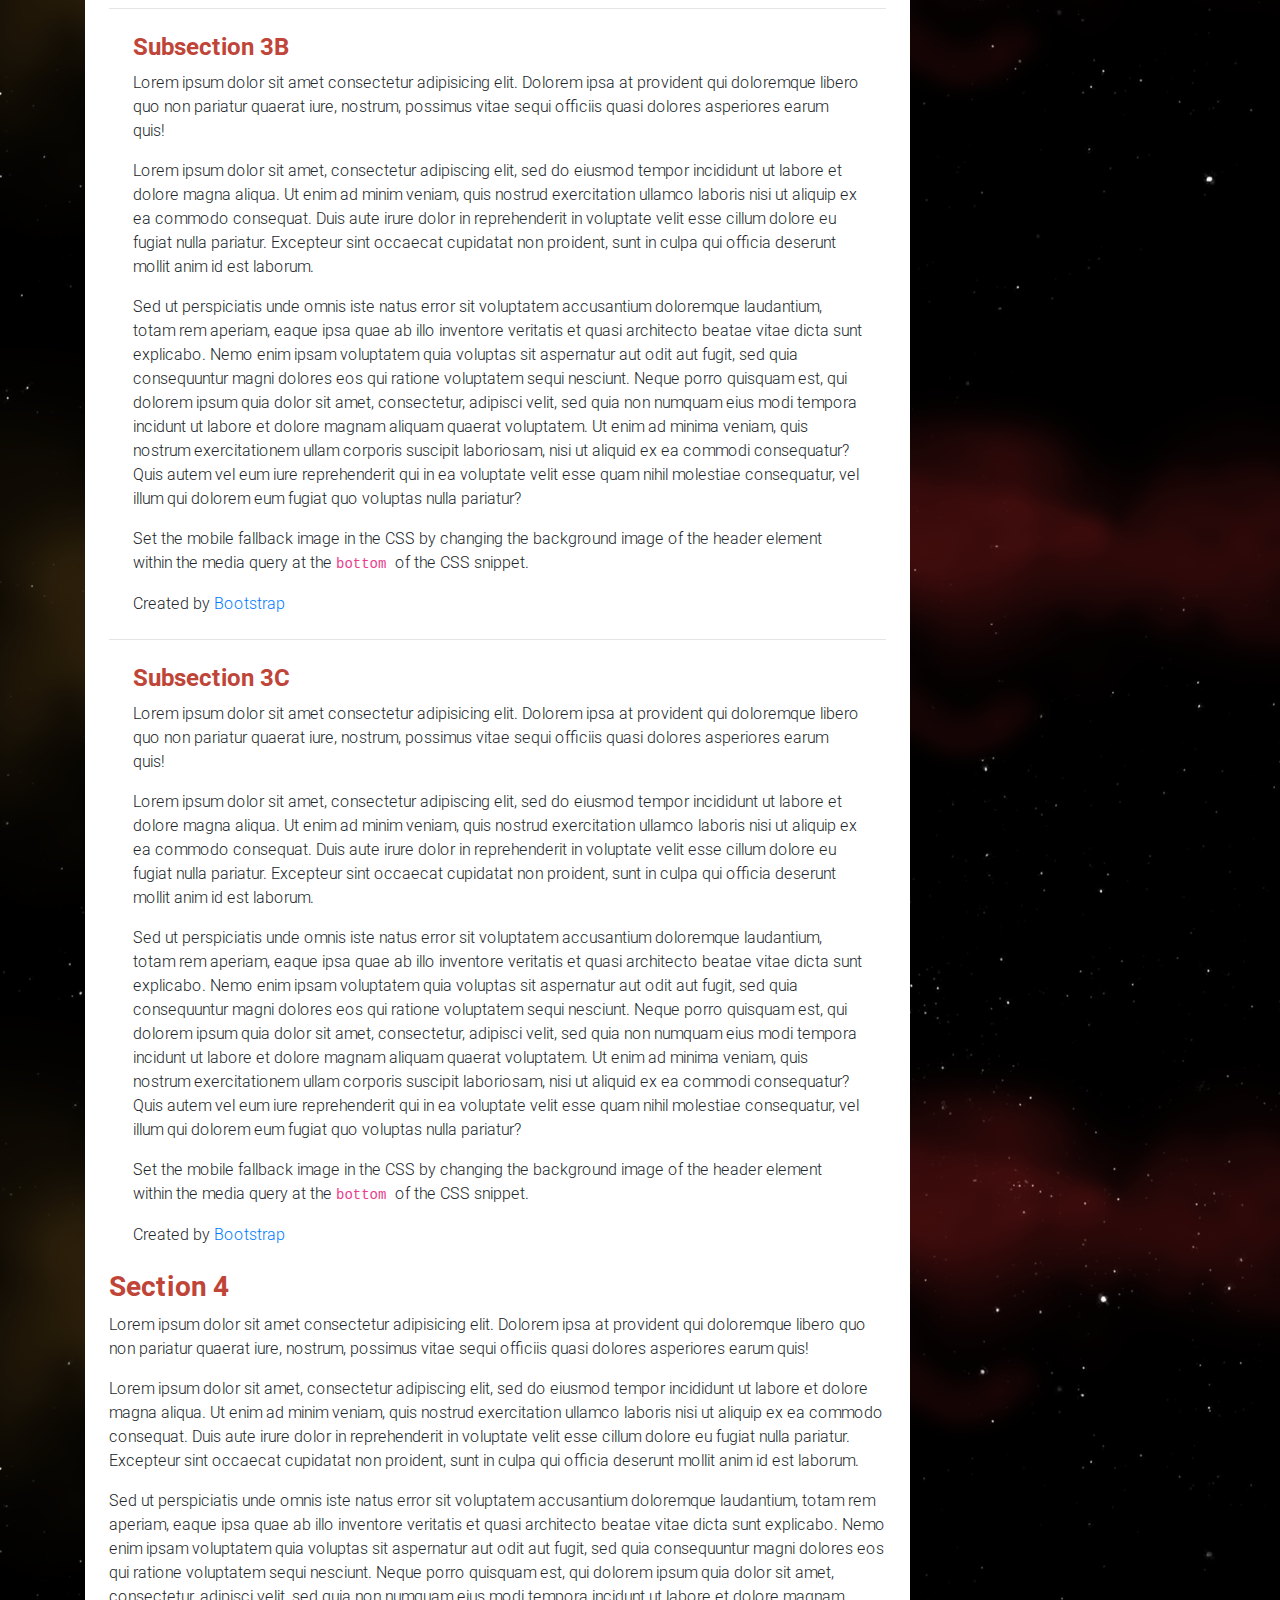
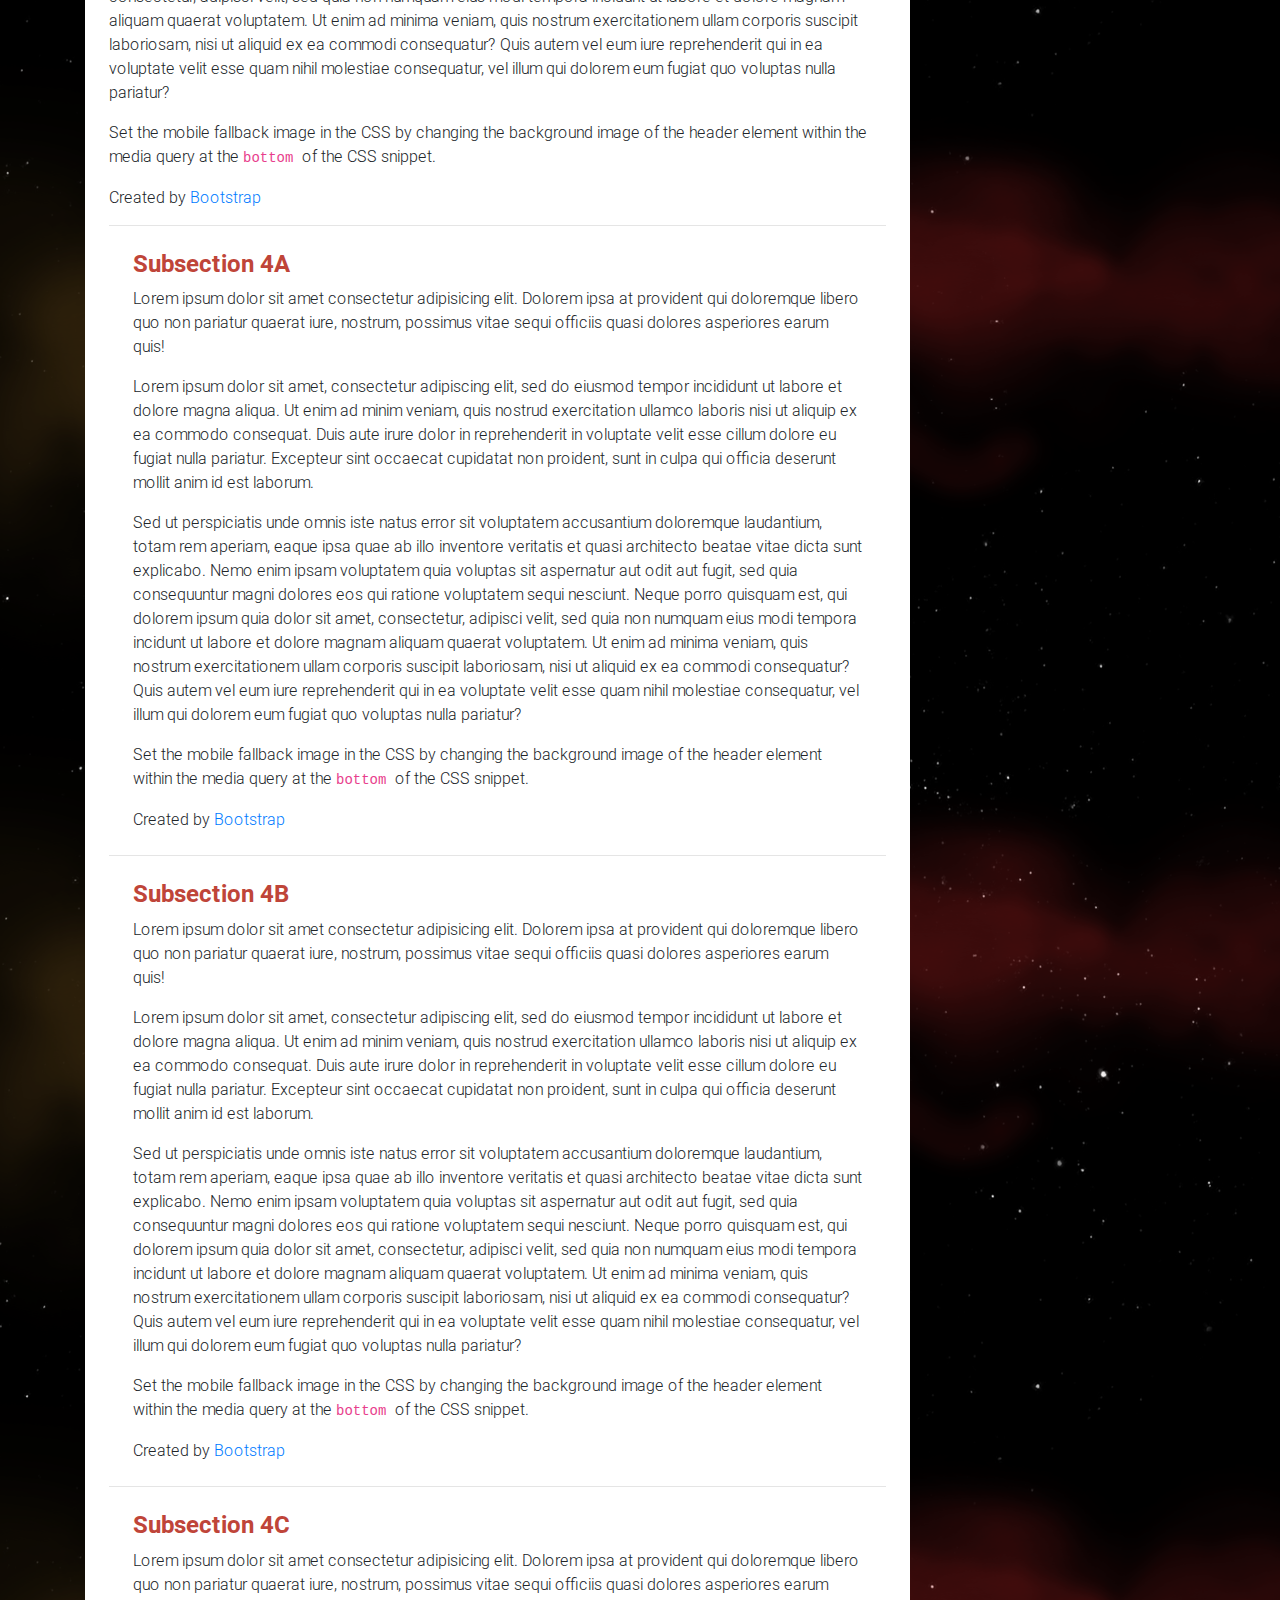
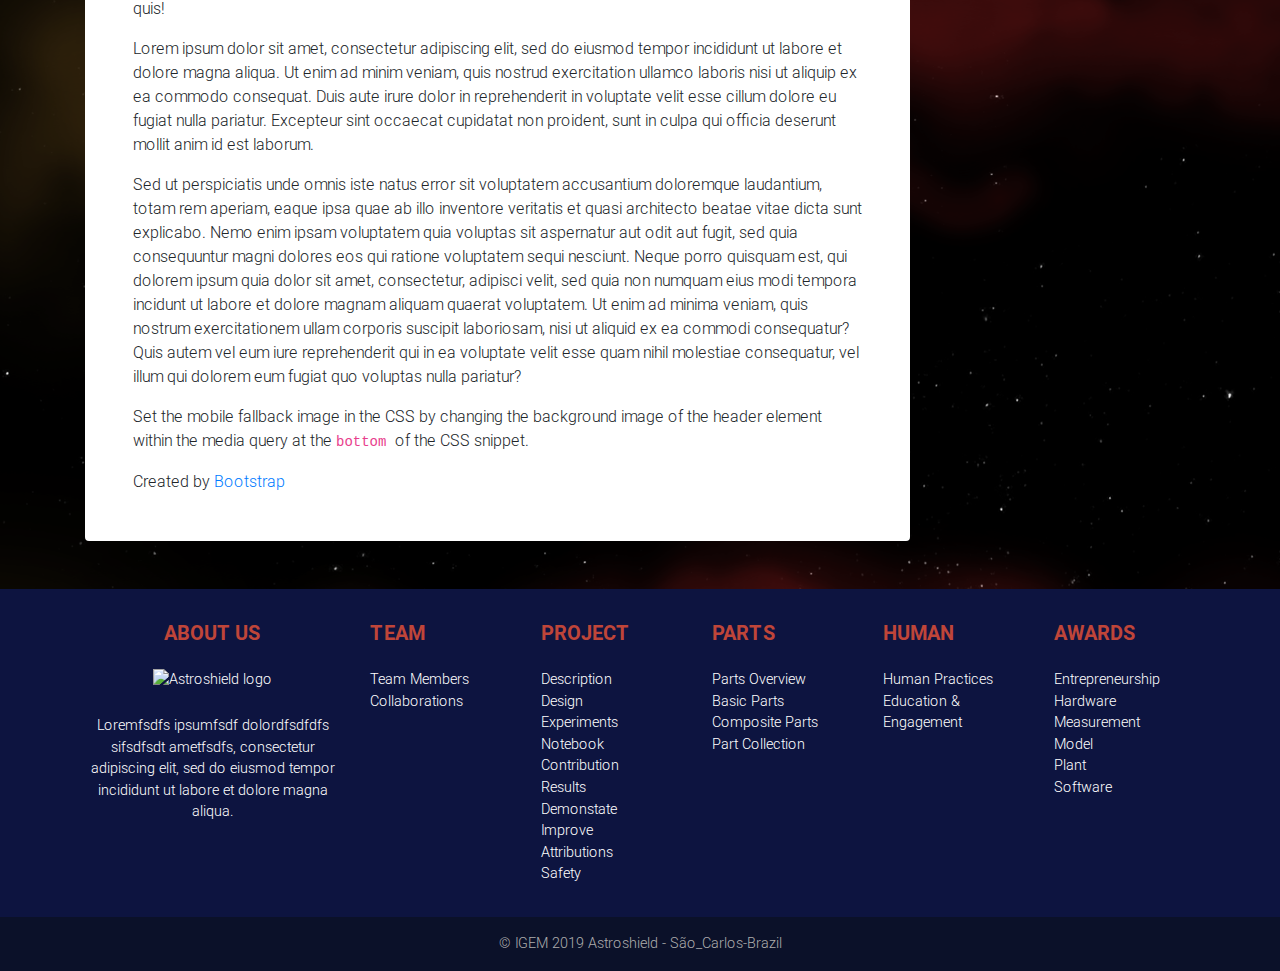
==== commit 349dc314: "Arrumado pagina interna: menu lateral scrollpy, fundo estrelado; pagina principal: video com fotos" ====
--- a/interno.html
+++ b/interno.html
@@ -14,10 +14,10 @@
     <link href="css/mdb.min.css" rel="stylesheet">
     <!-- Custom styles -->
     <link href="css/style.css" rel="stylesheet">
+
 </head>
 
-<body data-spy="scroll" data-target="#scrollspy-content" data-offset="50">
-
+<body id="body-interno" data-spy="scroll" data-target="#scrollspy-menu" data-offset="105">
     <header>
         <!-- Navbar -->
         <nav id="navPrincipal" class="navbar navbar-expand-lg fixed-top navbar-dark text-uppercase scrolling-navbar">
@@ -133,7 +133,8 @@
             <div class="container h-100">
                 <div class="d-flex h-100 text-center align-items-center">
                     <div class="w-100">
-                        <h5 class="card-title display-3"><span class="text-bg-blue">Education & Engagement</span></h5>
+                        <h5 class="card-title display-3"><span class="text-bg-blue">Education & Engagement</span>
+                        </h5>
                     </div>
                 </div>
             </div>
@@ -143,55 +144,124 @@
     </header>
 
     <!-- Content -->
-    <section class="">
+    <section>
         <div class="container">
             <div class="row">
                 <div class="col-12 col-md-9">
-                    <div class="conteudo p-4">
-                        <div class="spy-content">
-                            <section id="section1" class="blue lighten-4">
-                                <h3>
-                                    <strong>Section 1</strong>
-                                </h3>
-                                <p>Lorem ipsum dolor sit amet consectetur adipisicing
-                                    elit. Dolorem ipsa at provident qui doloremque
-                                    libero quo non pariatur quaerat iure, nostrum, possimus vitae sequi
-                                    officiis quasi dolores
+                    <div class="conteudo-interno p-4 rounded">
+                        <section id="section1" class="scroollpy-offset">
+                            <h3>
+                                <strong>Section 1</strong>
+                            </h3>
+                            <p>Lorem ipsum dolor sit amet consectetur adipisicing
+                                elit. Dolorem ipsa at provident qui doloremque
+                                libero quo non pariatur quaerat iure, nostrum, possimus vitae sequi
+                                officiis quasi dolores
+                                asperiores earum quis!</p>
+                            <p>Lorem ipsum dolor sit amet, consectetur adipiscing elit, sed do eiusmod tempor
+                                incididunt ut
+                                labore et dolore magna aliqua. Ut enim ad minim veniam, quis nostrud
+                                exercitation
+                                ullamco
+                                laboris nisi ut aliquip ex ea commodo consequat. Duis aute irure dolor in
+                                reprehenderit in
+                                voluptate velit esse cillum dolore eu fugiat nulla pariatur. Excepteur sint
+                                occaecat
+                                cupidatat
+                                non proident, sunt in culpa qui officia deserunt mollit anim id est laborum.
+                            </p>
+                            <p>Sed ut perspiciatis unde omnis iste natus error sit voluptatem accusantium
+                                doloremque
+                                laudantium,
+                                totam rem aperiam, eaque ipsa quae ab illo inventore veritatis et quasi
+                                architecto
+                                beatae
+                                vitae
+                                dicta sunt explicabo. Nemo enim ipsam voluptatem quia voluptas sit aspernatur
+                                aut
+                                odit aut
+                                fugit, sed quia consequuntur magni dolores eos qui ratione voluptatem sequi
+                                nesciunt. Neque
+                                porro quisquam est, qui dolorem ipsum quia dolor sit amet, consectetur, adipisci
+                                velit, sed
+                                quia
+                                non numquam eius modi tempora incidunt ut labore et dolore magnam aliquam
+                                quaerat
+                                voluptatem. Ut
+                                enim ad minima veniam, quis nostrum exercitationem ullam corporis suscipit
+                                laboriosam, nisi
+                                ut
+                                aliquid ex ea commodi consequatur? Quis autem vel eum iure reprehenderit qui in
+                                ea
+                                voluptate
+                                velit esse quam nihil molestiae consequatur, vel illum qui dolorem eum fugiat
+                                quo
+                                voluptas
+                                nulla
+                                pariatur?</p>
+                            <p>Set the mobile fallback image in the CSS by changing the background image of the
+                                header
+                                element
+                                within
+                                the media query at the <code> bottom </code> of the CSS snippet.</p>
+                            <p class="mb-0">
+                                Created by <a href="https://bootstrap.com">Bootstrap</a>
+                            </p>
+                            <hr>
+                            <section id="subsection1A" class="scroollpy-offset m-4">
+                                <h4>
+                                    Subsection 1A
+                                </h4>
+                                <p>Lorem
+                                    ipsum dolor sit amet consectetur adipisicing elit. Dolorem ipsa at provident
+                                    qui
+                                    doloremque
+                                    libero quo non pariatur
+                                    quaerat iure, nostrum, possimus vitae sequi officiis quasi dolores
                                     asperiores earum quis!</p>
-                                <p>Lorem ipsum dolor sit amet, consectetur adipiscing elit, sed do eiusmod tempor
+                                <p>Lorem ipsum dolor sit amet, consectetur adipiscing elit, sed do eiusmod
+                                    tempor
                                     incididunt ut
-                                    labore et dolore magna aliqua. Ut enim ad minim veniam, quis nostrud exercitation
-                                    ullamco
+                                    labore et dolore magna aliqua. Ut enim ad minim veniam, quis nostrud
+                                    exercitation ullamco
                                     laboris nisi ut aliquip ex ea commodo consequat. Duis aute irure dolor in
                                     reprehenderit in
-                                    voluptate velit esse cillum dolore eu fugiat nulla pariatur. Excepteur sint occaecat
+                                    voluptate velit esse cillum dolore eu fugiat nulla pariatur. Excepteur sint
+                                    occaecat
                                     cupidatat
                                     non proident, sunt in culpa qui officia deserunt mollit anim id est laborum.
                                 </p>
-                                <p>Sed ut perspiciatis unde omnis iste natus error sit voluptatem accusantium doloremque
+                                <p>Sed ut perspiciatis unde omnis iste natus error sit voluptatem accusantium
+                                    doloremque
                                     laudantium,
-                                    totam rem aperiam, eaque ipsa quae ab illo inventore veritatis et quasi architecto
-                                    beatae
+                                    totam rem aperiam, eaque ipsa quae ab illo inventore veritatis et quasi
+                                    architecto beatae
                                     vitae
-                                    dicta sunt explicabo. Nemo enim ipsam voluptatem quia voluptas sit aspernatur aut
-                                    odit aut
+                                    dicta sunt explicabo. Nemo enim ipsam voluptatem quia voluptas sit
+                                    aspernatur
+                                    aut odit aut
                                     fugit, sed quia consequuntur magni dolores eos qui ratione voluptatem sequi
                                     nesciunt. Neque
-                                    porro quisquam est, qui dolorem ipsum quia dolor sit amet, consectetur, adipisci
+                                    porro quisquam est, qui dolorem ipsum quia dolor sit amet, consectetur,
+                                    adipisci
                                     velit, sed
                                     quia
-                                    non numquam eius modi tempora incidunt ut labore et dolore magnam aliquam quaerat
+                                    non numquam eius modi tempora incidunt ut labore et dolore magnam aliquam
+                                    quaerat
                                     voluptatem. Ut
                                     enim ad minima veniam, quis nostrum exercitationem ullam corporis suscipit
                                     laboriosam, nisi
                                     ut
-                                    aliquid ex ea commodi consequatur? Quis autem vel eum iure reprehenderit qui in ea
-                                    voluptate
-                                    velit esse quam nihil molestiae consequatur, vel illum qui dolorem eum fugiat quo
-                                    voluptas
+                                    aliquid ex ea commodi consequatur? Quis autem vel eum iure reprehenderit qui
+                                    in
+                                    ea voluptate
+                                    velit esse quam nihil molestiae consequatur, vel illum qui dolorem eum
+                                    fugiat
+                                    quo voluptas
                                     nulla
                                     pariatur?</p>
-                                <p>Set the mobile fallback image in the CSS by changing the background image of the
+                                <p>Set the mobile fallback image in the CSS by changing the background image of
+                                    the
                                     header
                                     element
                                     within
@@ -199,226 +269,63 @@
                                 <p class="mb-0">
                                     Created by <a href="https://bootstrap.com">Bootstrap</a>
                                 </p>
-                                <hr>
-                                <section id="subsection1A" class=" m-4 red lighten-4">
-                                    <h4>
-                                        Subsection 1A
-                                    </h4>
-                                    <p>Lorem
-                                        ipsum dolor sit amet consectetur adipisicing elit. Dolorem ipsa at provident qui
-                                        doloremque
-                                        libero quo non pariatur
-                                        quaerat iure, nostrum, possimus vitae sequi officiis quasi dolores
-                                        asperiores earum quis!</p>
-                                    <p>Lorem ipsum dolor sit amet, consectetur adipiscing elit, sed do eiusmod tempor
-                                        incididunt ut
-                                        labore et dolore magna aliqua. Ut enim ad minim veniam, quis nostrud
-                                        exercitation ullamco
-                                        laboris nisi ut aliquip ex ea commodo consequat. Duis aute irure dolor in
-                                        reprehenderit in
-                                        voluptate velit esse cillum dolore eu fugiat nulla pariatur. Excepteur sint
-                                        occaecat
-                                        cupidatat
-                                        non proident, sunt in culpa qui officia deserunt mollit anim id est laborum.
-                                    </p>
-                                    <p>Sed ut perspiciatis unde omnis iste natus error sit voluptatem accusantium
-                                        doloremque
-                                        laudantium,
-                                        totam rem aperiam, eaque ipsa quae ab illo inventore veritatis et quasi
-                                        architecto beatae
-                                        vitae
-                                        dicta sunt explicabo. Nemo enim ipsam voluptatem quia voluptas sit aspernatur
-                                        aut odit aut
-                                        fugit, sed quia consequuntur magni dolores eos qui ratione voluptatem sequi
-                                        nesciunt. Neque
-                                        porro quisquam est, qui dolorem ipsum quia dolor sit amet, consectetur, adipisci
-                                        velit, sed
-                                        quia
-                                        non numquam eius modi tempora incidunt ut labore et dolore magnam aliquam
-                                        quaerat
-                                        voluptatem. Ut
-                                        enim ad minima veniam, quis nostrum exercitationem ullam corporis suscipit
-                                        laboriosam, nisi
-                                        ut
-                                        aliquid ex ea commodi consequatur? Quis autem vel eum iure reprehenderit qui in
-                                        ea voluptate
-                                        velit esse quam nihil molestiae consequatur, vel illum qui dolorem eum fugiat
-                                        quo voluptas
-                                        nulla
-                                        pariatur?</p>
-                                    <p>Set the mobile fallback image in the CSS by changing the background image of the
-                                        header
-                                        element
-                                        within
-                                        the media query at the <code> bottom </code> of the CSS snippet.</p>
-                                    <p class="mb-0">
-                                        Created by <a href="https://bootstrap.com">Bootstrap</a>
-                                    </p>
-                                </section>
-
-                                <hr>
-                                <section id="subsection1B" class=" m-4 green lighten-4">
-                                    <h4>
-
-                                        Subsection 1B
-                                    </h4>
-                                    <p>Lorem ipsum dolor sit amet consectetur adipisicing elit. Dolorem ipsa
-                                        at provident qui doloremque
-                                        libero quo non pariatur quaerat iure, nostrum, possimus vitae sequi officiis
-                                        quasi
-                                        dolores
-                                        asperiores earum quis!</p>
-                                    <p>Lorem ipsum dolor sit amet, consectetur adipiscing elit, sed do eiusmod tempor
-                                        incididunt ut
-                                        labore et dolore magna aliqua. Ut enim ad minim veniam, quis nostrud
-                                        exercitation ullamco
-                                        laboris nisi ut aliquip ex ea commodo consequat. Duis aute irure dolor in
-                                        reprehenderit in
-                                        voluptate velit esse cillum dolore eu fugiat nulla pariatur. Excepteur sint
-                                        occaecat
-                                        cupidatat
-                                        non proident, sunt in culpa qui officia deserunt mollit anim id est laborum.
-                                    </p>
-                                    <p>Sed ut perspiciatis unde omnis iste natus error sit voluptatem accusantium
-                                        doloremque
-                                        laudantium,
-                                        totam rem aperiam, eaque ipsa quae ab illo inventore veritatis et quasi
-                                        architecto beatae
-                                        vitae
-                                        dicta sunt explicabo. Nemo enim ipsam voluptatem quia voluptas sit aspernatur
-                                        aut odit aut
-                                        fugit, sed quia consequuntur magni dolores eos qui ratione voluptatem sequi
-                                        nesciunt. Neque
-                                        porro quisquam est, qui dolorem ipsum quia dolor sit amet, consectetur, adipisci
-                                        velit, sed
-                                        quia
-                                        non numquam eius modi tempora incidunt ut labore et dolore magnam aliquam
-                                        quaerat
-                                        voluptatem. Ut
-                                        enim ad minima veniam, quis nostrum exercitationem ullam corporis suscipit
-                                        laboriosam, nisi
-                                        ut
-                                        aliquid ex ea commodi consequatur? Quis autem vel eum iure reprehenderit qui in
-                                        ea voluptate
-                                        velit esse quam nihil molestiae consequatur, vel illum qui dolorem eum fugiat
-                                        quo voluptas
-                                        nulla
-                                        pariatur?</p>
-                                    <p>Set the mobile fallback image in the CSS by changing the background image of the
-                                        header
-                                        element
-                                        within
-                                        the media query at the <code> bottom </code> of the CSS snippet.</p>
-                                    <p class="mb-0">
-                                        Created by <a href="https://bootstrap.com">Bootstrap</a>
-                                    </p>
-                                </section>
-                                <hr>
-                                <section id="subsection1C" class=" m-4 indigo lighten-4">
-                                    <h4>
-                                        Subsection 1C
-
-                                    </h4>
-                                    <p>Lorem ipsum dolor sit amet consectetur adipisicing elit. Dolorem ipsa at
-                                        provident qui
-                                        doloremque
-
-                                        libero quo non pariatur quaerat iure, nostrum, possimus vitae sequi officiis
-                                        quasi
-                                        dolores
-                                        asperiores earum quis!</p>
-                                    <p>Lorem ipsum dolor sit amet, consectetur adipiscing elit, sed do eiusmod tempor
-                                        incididunt ut
-                                        labore et dolore magna aliqua. Ut enim ad minim veniam, quis nostrud
-                                        exercitation ullamco
-                                        laboris nisi ut aliquip ex ea commodo consequat. Duis aute irure dolor in
-                                        reprehenderit in
-                                        voluptate velit esse cillum dolore eu fugiat nulla pariatur. Excepteur sint
-                                        occaecat
-                                        cupidatat
-                                        non proident, sunt in culpa qui officia deserunt mollit anim id est laborum.
-                                    </p>
-                                    <p>Sed ut perspiciatis unde omnis iste natus error sit voluptatem accusantium
-                                        doloremque
-                                        laudantium,
-                                        totam rem aperiam, eaque ipsa quae ab illo inventore veritatis et quasi
-                                        architecto beatae
-                                        vitae
-                                        dicta sunt explicabo. Nemo enim ipsam voluptatem quia voluptas sit aspernatur
-                                        aut odit aut
-                                        fugit, sed quia consequuntur magni dolores eos qui ratione voluptatem sequi
-                                        nesciunt. Neque
-                                        porro quisquam est, qui dolorem ipsum quia dolor sit amet, consectetur, adipisci
-                                        velit, sed
-                                        quia
-                                        non numquam eius modi tempora incidunt ut labore et dolore magnam aliquam
-                                        quaerat
-                                        voluptatem. Ut
-                                        enim ad minima veniam, quis nostrum exercitationem ullam corporis suscipit
-                                        laboriosam, nisi
-                                        ut
-                                        aliquid ex ea commodi consequatur? Quis autem vel eum iure reprehenderit qui in
-                                        ea voluptate
-                                        velit esse quam nihil molestiae consequatur, vel illum qui dolorem eum fugiat
-                                        quo voluptas
-                                        nulla
-                                        pariatur?</p>
-                                    <p>Set the mobile fallback image in the CSS by changing the background image of the
-                                        header
-                                        element
-                                        within
-                                        the media query at the <code> bottom </code> of the CSS snippet.</p>
-                                    <p class="mb-0">
-                                        Created by <a href="https://bootstrap.com">Bootstrap</a>
-                                    </p>
-
-                                </section>
                             </section>
 
-                            <section id="section2" class="blue lighten-4">
-
-                                <h3>
-                                    <strong>Section 2</strong>
-                                </h3>
-                                <p>Lorem ipsum dolor sit
-                                    amet consectetur adipisicing elit. Dolorem ipsa at provident qui doloremque
-                                    libero quo non pariatur quaerat iure,
-                                    nostrum, possimus vitae sequi officiis quasi dolores
+                            <hr>
+                            <section id="subsection1B" class="scroollpy-offset m-4">
+                                <h4>
+
+                                    Subsection 1B
+                                </h4>
+                                <p>Lorem ipsum dolor sit amet consectetur adipisicing elit. Dolorem ipsa
+                                    at provident qui doloremque
+                                    libero quo non pariatur quaerat iure, nostrum, possimus vitae sequi officiis
+                                    quasi
+                                    dolores
                                     asperiores earum quis!</p>
-                                <p>Lorem ipsum dolor sit amet, consectetur adipiscing elit, sed do eiusmod tempor
+                                <p>Lorem ipsum dolor sit amet, consectetur adipiscing elit, sed do eiusmod
+                                    tempor
                                     incididunt ut
-                                    labore et dolore magna aliqua. Ut enim ad minim veniam, quis nostrud exercitation
-                                    ullamco
+                                    labore et dolore magna aliqua. Ut enim ad minim veniam, quis nostrud
+                                    exercitation ullamco
                                     laboris nisi ut aliquip ex ea commodo consequat. Duis aute irure dolor in
                                     reprehenderit in
-                                    voluptate velit esse cillum dolore eu fugiat nulla pariatur. Excepteur sint occaecat
+                                    voluptate velit esse cillum dolore eu fugiat nulla pariatur. Excepteur sint
+                                    occaecat
                                     cupidatat
                                     non proident, sunt in culpa qui officia deserunt mollit anim id est laborum.
                                 </p>
-                                <p>Sed ut perspiciatis unde omnis iste natus error sit voluptatem accusantium doloremque
+                                <p>Sed ut perspiciatis unde omnis iste natus error sit voluptatem accusantium
+                                    doloremque
                                     laudantium,
-                                    totam rem aperiam, eaque ipsa quae ab illo inventore veritatis et quasi architecto
-                                    beatae
+                                    totam rem aperiam, eaque ipsa quae ab illo inventore veritatis et quasi
+                                    architecto beatae
                                     vitae
-                                    dicta sunt explicabo. Nemo enim ipsam voluptatem quia voluptas sit aspernatur aut
-                                    odit aut
+                                    dicta sunt explicabo. Nemo enim ipsam voluptatem quia voluptas sit
+                                    aspernatur
+                                    aut odit aut
                                     fugit, sed quia consequuntur magni dolores eos qui ratione voluptatem sequi
                                     nesciunt. Neque
-                                    porro quisquam est, qui dolorem ipsum quia dolor sit amet, consectetur, adipisci
+                                    porro quisquam est, qui dolorem ipsum quia dolor sit amet, consectetur,
+                                    adipisci
                                     velit, sed
                                     quia
-                                    non numquam eius modi tempora incidunt ut labore et dolore magnam aliquam quaerat
+                                    non numquam eius modi tempora incidunt ut labore et dolore magnam aliquam
+                                    quaerat
                                     voluptatem. Ut
                                     enim ad minima veniam, quis nostrum exercitationem ullam corporis suscipit
                                     laboriosam, nisi
                                     ut
-                                    aliquid ex ea commodi consequatur? Quis autem vel eum iure reprehenderit qui in ea
-                                    voluptate
-                                    velit esse quam nihil molestiae consequatur, vel illum qui dolorem eum fugiat quo
-                                    voluptas
+                                    aliquid ex ea commodi consequatur? Quis autem vel eum iure reprehenderit qui
+                                    in
+                                    ea voluptate
+                                    velit esse quam nihil molestiae consequatur, vel illum qui dolorem eum
+                                    fugiat
+                                    quo voluptas
                                     nulla
                                     pariatur?</p>
-                                <p>Set the mobile fallback image in the CSS by changing the background image of the
+                                <p>Set the mobile fallback image in the CSS by changing the background image of
+                                    the
                                     header
                                     element
                                     within
@@ -426,192 +333,844 @@
                                 <p class="mb-0">
                                     Created by <a href="https://bootstrap.com">Bootstrap</a>
                                 </p>
-                                <hr>
-
-                                <section id="subsection2A" class=" m-4 red lighten-4">
-                                    <h4>
-                                        Subsection
-                                        2A
-                                    </h4>
-                                    <p>Lorem ipsum dolor sit amet consectetur adipisicing elit. Dolorem ipsa at
-                                        provident
-                                        qui doloremque
-                                        libero quo non pariatur quaerat iure, nostrum, possimus vitae sequi officiis
-                                        quasi dolores
-
-                                        asperiores earum quis!</p>
-                                    <p>Lorem ipsum dolor sit amet, consectetur adipiscing elit, sed do eiusmod tempor
-                                        incididunt ut
-                                        labore et dolore magna aliqua. Ut enim ad minim veniam, quis nostrud
-                                        exercitation ullamco
-                                        laboris nisi ut aliquip ex ea commodo consequat. Duis aute irure dolor in
-                                        reprehenderit in
-                                        voluptate velit esse cillum dolore eu fugiat nulla pariatur. Excepteur sint
-                                        occaecat
-                                        cupidatat
-                                        non proident, sunt in culpa qui officia deserunt mollit anim id est laborum.
-                                    </p>
-                                    <p>Sed ut perspiciatis unde omnis iste natus error sit voluptatem accusantium
-                                        doloremque
-                                        laudantium,
-                                        totam rem aperiam, eaque ipsa quae ab illo inventore veritatis et quasi
-                                        architecto beatae
-                                        vitae
-                                        dicta sunt explicabo. Nemo enim ipsam voluptatem quia voluptas sit aspernatur
-                                        aut odit aut
-                                        fugit, sed quia consequuntur magni dolores eos qui ratione voluptatem sequi
-                                        nesciunt. Neque
-                                        porro quisquam est, qui dolorem ipsum quia dolor sit amet, consectetur, adipisci
-                                        velit, sed
-                                        quia
-                                        non numquam eius modi tempora incidunt ut labore et dolore magnam aliquam
-                                        quaerat
-                                        voluptatem. Ut
-                                        enim ad minima veniam, quis nostrum exercitationem ullam corporis suscipit
-                                        laboriosam, nisi
-                                        ut
-                                        aliquid ex ea commodi consequatur? Quis autem vel eum iure reprehenderit qui in
-                                        ea voluptate
-                                        velit esse quam nihil molestiae consequatur, vel illum qui dolorem eum fugiat
-                                        quo voluptas
-                                        nulla
-                                        pariatur?</p>
-                                    <p>Set the mobile fallback image in the CSS by changing the background image of the
-                                        header
-                                        element
-                                        within
-                                        the media query at the <code> bottom </code> of the CSS snippet.</p>
-                                    <p class="mb-0">
-                                        Created by <a href="https://bootstrap.com">Bootstrap</a>
-                                    </p>
-                                </section>
-                                <hr>
-                                <section id="subsection2B" class=" m-4 green lighten-4">
-                                    <h4>
-                                        Subsection 2B
-                                    </h4>
-                                    <p>Lorem
-                                        ipsum dolor sit amet consectetur adipisicing elit. Dolorem ipsa at provident qui
-                                        doloremque
-                                        libero quo non pariatur
-                                        quaerat iure, nostrum, possimus vitae sequi officiis quasi dolores
-                                        asperiores earum quis!</p>
-                                    <p>Lorem ipsum dolor sit amet, consectetur adipiscing elit, sed do eiusmod tempor
-                                        incididunt ut
-                                        labore et dolore magna aliqua. Ut enim ad minim veniam, quis nostrud
-                                        exercitation ullamco
-                                        laboris nisi ut aliquip ex ea commodo consequat. Duis aute irure dolor in
-                                        reprehenderit in
-                                        voluptate velit esse cillum dolore eu fugiat nulla pariatur. Excepteur sint
-                                        occaecat
-                                        cupidatat
-                                        non proident, sunt in culpa qui officia deserunt mollit anim id est laborum.
-                                    </p>
-                                    <p>Sed ut perspiciatis unde omnis iste natus error sit voluptatem accusantium
-                                        doloremque
-                                        laudantium,
-                                        totam rem aperiam, eaque ipsa quae ab illo inventore veritatis et quasi
-                                        architecto beatae
-                                        vitae
-                                        dicta sunt explicabo. Nemo enim ipsam voluptatem quia voluptas sit aspernatur
-                                        aut odit aut
-                                        fugit, sed quia consequuntur magni dolores eos qui ratione voluptatem sequi
-                                        nesciunt. Neque
-                                        porro quisquam est, qui dolorem ipsum quia dolor sit amet, consectetur, adipisci
-                                        velit, sed
-                                        quia
-                                        non numquam eius modi tempora incidunt ut labore et dolore magnam aliquam
-                                        quaerat
-                                        voluptatem. Ut
-                                        enim ad minima veniam, quis nostrum exercitationem ullam corporis suscipit
-                                        laboriosam, nisi
-                                        ut
-                                        aliquid ex ea commodi consequatur? Quis autem vel eum iure reprehenderit qui in
-                                        ea voluptate
-                                        velit esse quam nihil molestiae consequatur, vel illum qui dolorem eum fugiat
-                                        quo voluptas
-                                        nulla
-                                        pariatur?</p>
-                                    <p>Set the mobile fallback image in the CSS by changing the background image of the
-                                        header
-                                        element
-                                        within
-                                        the media query at the <code> bottom </code> of the CSS snippet.</p>
-                                    <p class="mb-0">
-                                        Created by <a href="https://bootstrap.com">Bootstrap</a>
-                                    </p>
-                                </section>
-
-                                <hr>
-                                <section id="subsection2C" class=" m-4 indigo lighten-4">
-                                    <h4>
-
-                                        Subsection 2C
-                                    </h4>
-                                    <p>Lorem ipsum dolor sit amet consectetur adipisicing elit. Dolorem ipsa
-                                        at provident qui doloremque
-                                        libero quo non pariatur quaerat iure, nostrum, possimus vitae sequi officiis
-                                        quasi
-                                        dolores
-                                        asperiores earum quis!</p>
-                                    <p>Lorem ipsum dolor sit amet, consectetur adipiscing elit, sed do eiusmod tempor
-                                        incididunt ut
-                                        labore et dolore magna aliqua. Ut enim ad minim veniam, quis nostrud
-                                        exercitation ullamco
-                                        laboris nisi ut aliquip ex ea commodo consequat. Duis aute irure dolor in
-                                        reprehenderit in
-                                        voluptate velit esse cillum dolore eu fugiat nulla pariatur. Excepteur sint
-                                        occaecat
-                                        cupidatat
-                                        non proident, sunt in culpa qui officia deserunt mollit anim id est laborum.
-                                    </p>
-                                    <p>Sed ut perspiciatis unde omnis iste natus error sit voluptatem accusantium
-                                        doloremque
-                                        laudantium,
-                                        totam rem aperiam, eaque ipsa quae ab illo inventore veritatis et quasi
-                                        architecto beatae
-                                        vitae
-                                        dicta sunt explicabo. Nemo enim ipsam voluptatem quia voluptas sit aspernatur
-                                        aut odit aut
-                                        fugit, sed quia consequuntur magni dolores eos qui ratione voluptatem sequi
-                                        nesciunt. Neque
-                                        porro quisquam est, qui dolorem ipsum quia dolor sit amet, consectetur, adipisci
-                                        velit, sed
-                                        quia
-                                        non numquam eius modi tempora incidunt ut labore et dolore magnam aliquam
-                                        quaerat
-                                        voluptatem. Ut
-                                        enim ad minima veniam, quis nostrum exercitationem ullam corporis suscipit
-                                        laboriosam, nisi
-                                        ut
-                                        aliquid ex ea commodi consequatur? Quis autem vel eum iure reprehenderit qui in
-                                        ea voluptate
-                                        velit esse quam nihil molestiae consequatur, vel illum qui dolorem eum fugiat
-                                        quo voluptas
-                                        nulla
-                                        pariatur?</p>
-                                    <p>Set the mobile fallback image in the CSS by changing the background image of the
-                                        header
-                                        element
-                                        within
-                                        the media query at the <code> bottom </code> of the CSS snippet.</p>
-                                    <p class="mb-0">
-                                        Created by <a href="https://bootstrap.com">Bootstrap</a>
-                                    </p>
-                                </section>
                             </section>
-                        </div>
+                            <hr>
+                            <section id="subsection1C" class="scroollpy-offset m-4">
+                                <h4>
+                                    Subsection 1C
+
+                                </h4>
+                                <p>Lorem ipsum dolor sit amet consectetur adipisicing elit. Dolorem ipsa at
+                                    provident qui
+                                    doloremque
+
+                                    libero quo non pariatur quaerat iure, nostrum, possimus vitae sequi officiis
+                                    quasi
+                                    dolores
+                                    asperiores earum quis!</p>
+                                <p>Lorem ipsum dolor sit amet, consectetur adipiscing elit, sed do eiusmod
+                                    tempor
+                                    incididunt ut
+                                    labore et dolore magna aliqua. Ut enim ad minim veniam, quis nostrud
+                                    exercitation ullamco
+                                    laboris nisi ut aliquip ex ea commodo consequat. Duis aute irure dolor in
+                                    reprehenderit in
+                                    voluptate velit esse cillum dolore eu fugiat nulla pariatur. Excepteur sint
+                                    occaecat
+                                    cupidatat
+                                    non proident, sunt in culpa qui officia deserunt mollit anim id est laborum.
+                                </p>
+                                <p>Sed ut perspiciatis unde omnis iste natus error sit voluptatem accusantium
+                                    doloremque
+                                    laudantium,
+                                    totam rem aperiam, eaque ipsa quae ab illo inventore veritatis et quasi
+                                    architecto beatae
+                                    vitae
+                                    dicta sunt explicabo. Nemo enim ipsam voluptatem quia voluptas sit
+                                    aspernatur
+                                    aut odit aut
+                                    fugit, sed quia consequuntur magni dolores eos qui ratione voluptatem sequi
+                                    nesciunt. Neque
+                                    porro quisquam est, qui dolorem ipsum quia dolor sit amet, consectetur,
+                                    adipisci
+                                    velit, sed
+                                    quia
+                                    non numquam eius modi tempora incidunt ut labore et dolore magnam aliquam
+                                    quaerat
+                                    voluptatem. Ut
+                                    enim ad minima veniam, quis nostrum exercitationem ullam corporis suscipit
+                                    laboriosam, nisi
+                                    ut
+                                    aliquid ex ea commodi consequatur? Quis autem vel eum iure reprehenderit qui
+                                    in
+                                    ea voluptate
+                                    velit esse quam nihil molestiae consequatur, vel illum qui dolorem eum
+                                    fugiat
+                                    quo voluptas
+                                    nulla
+                                    pariatur?</p>
+                                <p>Set the mobile fallback image in the CSS by changing the background image of
+                                    the
+                                    header
+                                    element
+                                    within
+                                    the media query at the <code> bottom </code> of the CSS snippet.</p>
+                                <p class="mb-0">
+                                    Created by <a href="https://bootstrap.com">Bootstrap</a>
+                                </p>
+
+                            </section>
+                        </section>
+
+                        <section id="section2" class="scroollpy-offset">
+
+                            <h3>
+                                <strong>Section 2</strong>
+                            </h3>
+                            <p>Lorem ipsum dolor sit
+                                amet consectetur adipisicing elit. Dolorem ipsa at provident qui doloremque
+                                libero quo non pariatur quaerat iure,
+                                nostrum, possimus vitae sequi officiis quasi dolores
+                                asperiores earum quis!</p>
+                            <p>Lorem ipsum dolor sit amet, consectetur adipiscing elit, sed do eiusmod tempor
+                                incididunt ut
+                                labore et dolore magna aliqua. Ut enim ad minim veniam, quis nostrud
+                                exercitation
+                                ullamco
+                                laboris nisi ut aliquip ex ea commodo consequat. Duis aute irure dolor in
+                                reprehenderit in
+                                voluptate velit esse cillum dolore eu fugiat nulla pariatur. Excepteur sint
+                                occaecat
+                                cupidatat
+                                non proident, sunt in culpa qui officia deserunt mollit anim id est laborum.
+                            </p>
+                            <p>Sed ut perspiciatis unde omnis iste natus error sit voluptatem accusantium
+                                doloremque
+                                laudantium,
+                                totam rem aperiam, eaque ipsa quae ab illo inventore veritatis et quasi
+                                architecto
+                                beatae
+                                vitae
+                                dicta sunt explicabo. Nemo enim ipsam voluptatem quia voluptas sit aspernatur
+                                aut
+                                odit aut
+                                fugit, sed quia consequuntur magni dolores eos qui ratione voluptatem sequi
+                                nesciunt. Neque
+                                porro quisquam est, qui dolorem ipsum quia dolor sit amet, consectetur, adipisci
+                                velit, sed
+                                quia
+                                non numquam eius modi tempora incidunt ut labore et dolore magnam aliquam
+                                quaerat
+                                voluptatem. Ut
+                                enim ad minima veniam, quis nostrum exercitationem ullam corporis suscipit
+                                laboriosam, nisi
+                                ut
+                                aliquid ex ea commodi consequatur? Quis autem vel eum iure reprehenderit qui in
+                                ea
+                                voluptate
+                                velit esse quam nihil molestiae consequatur, vel illum qui dolorem eum fugiat
+                                quo
+                                voluptas
+                                nulla
+                                pariatur?</p>
+                            <p>Set the mobile fallback image in the CSS by changing the background image of the
+                                header
+                                element
+                                within
+                                the media query at the <code> bottom </code> of the CSS snippet.</p>
+                            <p class="mb-0">
+                                Created by <a href="https://bootstrap.com">Bootstrap</a>
+                            </p>
+                            <hr>
+
+                            <section id="subsection2A" class="scroollpy-offset m-4">
+                                <h4>
+                                    Subsection
+                                    2A
+                                </h4>
+                                <p>Lorem ipsum dolor sit amet consectetur adipisicing elit. Dolorem ipsa at
+                                    provident
+                                    qui doloremque
+                                    libero quo non pariatur quaerat iure, nostrum, possimus vitae sequi officiis
+                                    quasi dolores
+
+                                    asperiores earum quis!</p>
+                                <p>Lorem ipsum dolor sit amet, consectetur adipiscing elit, sed do eiusmod
+                                    tempor
+                                    incididunt ut
+                                    labore et dolore magna aliqua. Ut enim ad minim veniam, quis nostrud
+                                    exercitation ullamco
+                                    laboris nisi ut aliquip ex ea commodo consequat. Duis aute irure dolor in
+                                    reprehenderit in
+                                    voluptate velit esse cillum dolore eu fugiat nulla pariatur. Excepteur sint
+                                    occaecat
+                                    cupidatat
+                                    non proident, sunt in culpa qui officia deserunt mollit anim id est laborum.
+                                </p>
+                                <p>Sed ut perspiciatis unde omnis iste natus error sit voluptatem accusantium
+                                    doloremque
+                                    laudantium,
+                                    totam rem aperiam, eaque ipsa quae ab illo inventore veritatis et quasi
+                                    architecto beatae
+                                    vitae
+                                    dicta sunt explicabo. Nemo enim ipsam voluptatem quia voluptas sit
+                                    aspernatur
+                                    aut odit aut
+                                    fugit, sed quia consequuntur magni dolores eos qui ratione voluptatem sequi
+                                    nesciunt. Neque
+                                    porro quisquam est, qui dolorem ipsum quia dolor sit amet, consectetur,
+                                    adipisci
+                                    velit, sed
+                                    quia
+                                    non numquam eius modi tempora incidunt ut labore et dolore magnam aliquam
+                                    quaerat
+                                    voluptatem. Ut
+                                    enim ad minima veniam, quis nostrum exercitationem ullam corporis suscipit
+                                    laboriosam, nisi
+                                    ut
+                                    aliquid ex ea commodi consequatur? Quis autem vel eum iure reprehenderit qui
+                                    in
+                                    ea voluptate
+                                    velit esse quam nihil molestiae consequatur, vel illum qui dolorem eum
+                                    fugiat
+                                    quo voluptas
+                                    nulla
+                                    pariatur?</p>
+                                <p>Set the mobile fallback image in the CSS by changing the background image of
+                                    the
+                                    header
+                                    element
+                                    within
+                                    the media query at the <code> bottom </code> of the CSS snippet.</p>
+                                <p class="mb-0">
+                                    Created by <a href="https://bootstrap.com">Bootstrap</a>
+                                </p>
+                            </section>
+                            <hr>
+                            <section id="subsection2B" class="scroollpy-offset m-4">
+                                <h4>
+                                    Subsection 2B
+                                </h4>
+                                <p>Lorem
+                                    ipsum dolor sit amet consectetur adipisicing elit. Dolorem ipsa at provident
+                                    qui
+                                    doloremque
+                                    libero quo non pariatur
+                                    quaerat iure, nostrum, possimus vitae sequi officiis quasi dolores
+                                    asperiores earum quis!</p>
+                                <p>Lorem ipsum dolor sit amet, consectetur adipiscing elit, sed do eiusmod
+                                    tempor
+                                    incididunt ut
+                                    labore et dolore magna aliqua. Ut enim ad minim veniam, quis nostrud
+                                    exercitation ullamco
+                                    laboris nisi ut aliquip ex ea commodo consequat. Duis aute irure dolor in
+                                    reprehenderit in
+                                    voluptate velit esse cillum dolore eu fugiat nulla pariatur. Excepteur sint
+                                    occaecat
+                                    cupidatat
+                                    non proident, sunt in culpa qui officia deserunt mollit anim id est laborum.
+                                </p>
+                                <p>Sed ut perspiciatis unde omnis iste natus error sit voluptatem accusantium
+                                    doloremque
+                                    laudantium,
+                                    totam rem aperiam, eaque ipsa quae ab illo inventore veritatis et quasi
+                                    architecto beatae
+                                    vitae
+                                    dicta sunt explicabo. Nemo enim ipsam voluptatem quia voluptas sit
+                                    aspernatur
+                                    aut odit aut
+                                    fugit, sed quia consequuntur magni dolores eos qui ratione voluptatem sequi
+                                    nesciunt. Neque
+                                    porro quisquam est, qui dolorem ipsum quia dolor sit amet, consectetur,
+                                    adipisci
+                                    velit, sed
+                                    quia
+                                    non numquam eius modi tempora incidunt ut labore et dolore magnam aliquam
+                                    quaerat
+                                    voluptatem. Ut
+                                    enim ad minima veniam, quis nostrum exercitationem ullam corporis suscipit
+                                    laboriosam, nisi
+                                    ut
+                                    aliquid ex ea commodi consequatur? Quis autem vel eum iure reprehenderit qui
+                                    in
+                                    ea voluptate
+                                    velit esse quam nihil molestiae consequatur, vel illum qui dolorem eum
+                                    fugiat
+                                    quo voluptas
+                                    nulla
+                                    pariatur?</p>
+                                <p>Set the mobile fallback image in the CSS by changing the background image of
+                                    the
+                                    header
+                                    element
+                                    within
+                                    the media query at the <code> bottom </code> of the CSS snippet.</p>
+                                <p class="mb-0">
+                                    Created by <a href="https://bootstrap.com">Bootstrap</a>
+                                </p>
+                            </section>
+
+                            <hr>
+                            <section id="subsection2C" class="scroollpy-offset m-4">
+                                <h4>
+
+                                    Subsection 2C
+                                </h4>
+                                <p>Lorem ipsum dolor sit amet consectetur adipisicing elit. Dolorem ipsa
+                                    at provident qui doloremque
+                                    libero quo non pariatur quaerat iure, nostrum, possimus vitae sequi officiis
+                                    quasi
+                                    dolores
+                                    asperiores earum quis!</p>
+                                <p>Lorem ipsum dolor sit amet, consectetur adipiscing elit, sed do eiusmod
+                                    tempor
+                                    incididunt ut
+                                    labore et dolore magna aliqua. Ut enim ad minim veniam, quis nostrud
+                                    exercitation ullamco
+                                    laboris nisi ut aliquip ex ea commodo consequat. Duis aute irure dolor in
+                                    reprehenderit in
+                                    voluptate velit esse cillum dolore eu fugiat nulla pariatur. Excepteur sint
+                                    occaecat
+                                    cupidatat
+                                    non proident, sunt in culpa qui officia deserunt mollit anim id est laborum.
+                                </p>
+                                <p>Sed ut perspiciatis unde omnis iste natus error sit voluptatem accusantium
+                                    doloremque
+                                    laudantium,
+                                    totam rem aperiam, eaque ipsa quae ab illo inventore veritatis et quasi
+                                    architecto beatae
+                                    vitae
+                                    dicta sunt explicabo. Nemo enim ipsam voluptatem quia voluptas sit
+                                    aspernatur
+                                    aut odit aut
+                                    fugit, sed quia consequuntur magni dolores eos qui ratione voluptatem sequi
+                                    nesciunt. Neque
+                                    porro quisquam est, qui dolorem ipsum quia dolor sit amet, consectetur,
+                                    adipisci
+                                    velit, sed
+                                    quia
+                                    non numquam eius modi tempora incidunt ut labore et dolore magnam aliquam
+                                    quaerat
+                                    voluptatem. Ut
+                                    enim ad minima veniam, quis nostrum exercitationem ullam corporis suscipit
+                                    laboriosam, nisi
+                                    ut
+                                    aliquid ex ea commodi consequatur? Quis autem vel eum iure reprehenderit qui
+                                    in
+                                    ea voluptate
+                                    velit esse quam nihil molestiae consequatur, vel illum qui dolorem eum
+                                    fugiat
+                                    quo voluptas
+                                    nulla
+                                    pariatur?</p>
+                                <p>Set the mobile fallback image in the CSS by changing the background image of
+                                    the
+                                    header
+                                    element
+                                    within
+                                    the media query at the <code> bottom </code> of the CSS snippet.</p>
+                                <p class="mb-0">
+                                    Created by <a href="https://bootstrap.com">Bootstrap</a>
+                                </p>
+                            </section>
+                        </section>
+
+                        <section id="section3" class="scroollpy-offset">
+
+                            <h3>
+                                <strong>Section 3</strong>
+                            </h3>
+                            <p>Lorem ipsum dolor sit
+                                amet consectetur adipisicing elit. Dolorem ipsa at provident qui doloremque
+                                libero quo non pariatur quaerat iure,
+                                nostrum, possimus vitae sequi officiis quasi dolores
+                                asperiores earum quis!</p>
+                            <p>Lorem ipsum dolor sit amet, consectetur adipiscing elit, sed do eiusmod tempor
+                                incididunt ut
+                                labore et dolore magna aliqua. Ut enim ad minim veniam, quis nostrud
+                                exercitation
+                                ullamco
+                                laboris nisi ut aliquip ex ea commodo consequat. Duis aute irure dolor in
+                                reprehenderit in
+                                voluptate velit esse cillum dolore eu fugiat nulla pariatur. Excepteur sint
+                                occaecat
+                                cupidatat
+                                non proident, sunt in culpa qui officia deserunt mollit anim id est laborum.
+                            </p>
+                            <p>Sed ut perspiciatis unde omnis iste natus error sit voluptatem accusantium
+                                doloremque
+                                laudantium,
+                                totam rem aperiam, eaque ipsa quae ab illo inventore veritatis et quasi
+                                architecto
+                                beatae
+                                vitae
+                                dicta sunt explicabo. Nemo enim ipsam voluptatem quia voluptas sit aspernatur
+                                aut
+                                odit aut
+                                fugit, sed quia consequuntur magni dolores eos qui ratione voluptatem sequi
+                                nesciunt. Neque
+                                porro quisquam est, qui dolorem ipsum quia dolor sit amet, consectetur, adipisci
+                                velit, sed
+                                quia
+                                non numquam eius modi tempora incidunt ut labore et dolore magnam aliquam
+                                quaerat
+                                voluptatem. Ut
+                                enim ad minima veniam, quis nostrum exercitationem ullam corporis suscipit
+                                laboriosam, nisi
+                                ut
+                                aliquid ex ea commodi consequatur? Quis autem vel eum iure reprehenderit qui in
+                                ea
+                                voluptate
+                                velit esse quam nihil molestiae consequatur, vel illum qui dolorem eum fugiat
+                                quo
+                                voluptas
+                                nulla
+                                pariatur?</p>
+                            <p>Set the mobile fallback image in the CSS by changing the background image of the
+                                header
+                                element
+                                within
+                                the media query at the <code> bottom </code> of the CSS snippet.</p>
+                            <p class="mb-0">
+                                Created by <a href="https://bootstrap.com">Bootstrap</a>
+                            </p>
+                            <hr>
+
+                            <section id="subsection3A" class="scroollpy-offset m-4">
+                                <h4>
+                                    Subsection
+                                    3A
+                                </h4>
+                                <p>Lorem ipsum dolor sit amet consectetur adipisicing elit. Dolorem ipsa at
+                                    provident
+                                    qui doloremque
+                                    libero quo non pariatur quaerat iure, nostrum, possimus vitae sequi officiis
+                                    quasi dolores
+
+                                    asperiores earum quis!</p>
+                                <p>Lorem ipsum dolor sit amet, consectetur adipiscing elit, sed do eiusmod
+                                    tempor
+                                    incididunt ut
+                                    labore et dolore magna aliqua. Ut enim ad minim veniam, quis nostrud
+                                    exercitation ullamco
+                                    laboris nisi ut aliquip ex ea commodo consequat. Duis aute irure dolor in
+                                    reprehenderit in
+                                    voluptate velit esse cillum dolore eu fugiat nulla pariatur. Excepteur sint
+                                    occaecat
+                                    cupidatat
+                                    non proident, sunt in culpa qui officia deserunt mollit anim id est laborum.
+                                </p>
+                                <p>Sed ut perspiciatis unde omnis iste natus error sit voluptatem accusantium
+                                    doloremque
+                                    laudantium,
+                                    totam rem aperiam, eaque ipsa quae ab illo inventore veritatis et quasi
+                                    architecto beatae
+                                    vitae
+                                    dicta sunt explicabo. Nemo enim ipsam voluptatem quia voluptas sit
+                                    aspernatur
+                                    aut odit aut
+                                    fugit, sed quia consequuntur magni dolores eos qui ratione voluptatem sequi
+                                    nesciunt. Neque
+                                    porro quisquam est, qui dolorem ipsum quia dolor sit amet, consectetur,
+                                    adipisci
+                                    velit, sed
+                                    quia
+                                    non numquam eius modi tempora incidunt ut labore et dolore magnam aliquam
+                                    quaerat
+                                    voluptatem. Ut
+                                    enim ad minima veniam, quis nostrum exercitationem ullam corporis suscipit
+                                    laboriosam, nisi
+                                    ut
+                                    aliquid ex ea commodi consequatur? Quis autem vel eum iure reprehenderit qui
+                                    in
+                                    ea voluptate
+                                    velit esse quam nihil molestiae consequatur, vel illum qui dolorem eum
+                                    fugiat
+                                    quo voluptas
+                                    nulla
+                                    pariatur?</p>
+                                <p>Set the mobile fallback image in the CSS by changing the background image of
+                                    the
+                                    header
+                                    element
+                                    within
+                                    the media query at the <code> bottom </code> of the CSS snippet.</p>
+                                <p class="mb-0">
+                                    Created by <a href="https://bootstrap.com">Bootstrap</a>
+                                </p>
+                            </section>
+                            <hr>
+                            <section id="subsection3B" class="scroollpy-offset m-4">
+                                <h4>
+                                    Subsection 3B
+                                </h4>
+                                <p>Lorem
+                                    ipsum dolor sit amet consectetur adipisicing elit. Dolorem ipsa at provident
+                                    qui
+                                    doloremque
+                                    libero quo non pariatur
+                                    quaerat iure, nostrum, possimus vitae sequi officiis quasi dolores
+                                    asperiores earum quis!</p>
+                                <p>Lorem ipsum dolor sit amet, consectetur adipiscing elit, sed do eiusmod
+                                    tempor
+                                    incididunt ut
+                                    labore et dolore magna aliqua. Ut enim ad minim veniam, quis nostrud
+                                    exercitation ullamco
+                                    laboris nisi ut aliquip ex ea commodo consequat. Duis aute irure dolor in
+                                    reprehenderit in
+                                    voluptate velit esse cillum dolore eu fugiat nulla pariatur. Excepteur sint
+                                    occaecat
+                                    cupidatat
+                                    non proident, sunt in culpa qui officia deserunt mollit anim id est laborum.
+                                </p>
+                                <p>Sed ut perspiciatis unde omnis iste natus error sit voluptatem accusantium
+                                    doloremque
+                                    laudantium,
+                                    totam rem aperiam, eaque ipsa quae ab illo inventore veritatis et quasi
+                                    architecto beatae
+                                    vitae
+                                    dicta sunt explicabo. Nemo enim ipsam voluptatem quia voluptas sit
+                                    aspernatur
+                                    aut odit aut
+                                    fugit, sed quia consequuntur magni dolores eos qui ratione voluptatem sequi
+                                    nesciunt. Neque
+                                    porro quisquam est, qui dolorem ipsum quia dolor sit amet, consectetur,
+                                    adipisci
+                                    velit, sed
+                                    quia
+                                    non numquam eius modi tempora incidunt ut labore et dolore magnam aliquam
+                                    quaerat
+                                    voluptatem. Ut
+                                    enim ad minima veniam, quis nostrum exercitationem ullam corporis suscipit
+                                    laboriosam, nisi
+                                    ut
+                                    aliquid ex ea commodi consequatur? Quis autem vel eum iure reprehenderit qui
+                                    in
+                                    ea voluptate
+                                    velit esse quam nihil molestiae consequatur, vel illum qui dolorem eum
+                                    fugiat
+                                    quo voluptas
+                                    nulla
+                                    pariatur?</p>
+                                <p>Set the mobile fallback image in the CSS by changing the background image of
+                                    the
+                                    header
+                                    element
+                                    within
+                                    the media query at the <code> bottom </code> of the CSS snippet.</p>
+                                <p class="mb-0">
+                                    Created by <a href="https://bootstrap.com">Bootstrap</a>
+                                </p>
+                            </section>
+
+                            <hr>
+                            <section id="subsection3C" class="scroollpy-offset m-4">
+                                <h4>
+
+                                    Subsection 3C
+                                </h4>
+                                <p>Lorem ipsum dolor sit amet consectetur adipisicing elit. Dolorem ipsa
+                                    at provident qui doloremque
+                                    libero quo non pariatur quaerat iure, nostrum, possimus vitae sequi officiis
+                                    quasi
+                                    dolores
+                                    asperiores earum quis!</p>
+                                <p>Lorem ipsum dolor sit amet, consectetur adipiscing elit, sed do eiusmod
+                                    tempor
+                                    incididunt ut
+                                    labore et dolore magna aliqua. Ut enim ad minim veniam, quis nostrud
+                                    exercitation ullamco
+                                    laboris nisi ut aliquip ex ea commodo consequat. Duis aute irure dolor in
+                                    reprehenderit in
+                                    voluptate velit esse cillum dolore eu fugiat nulla pariatur. Excepteur sint
+                                    occaecat
+                                    cupidatat
+                                    non proident, sunt in culpa qui officia deserunt mollit anim id est laborum.
+                                </p>
+                                <p>Sed ut perspiciatis unde omnis iste natus error sit voluptatem accusantium
+                                    doloremque
+                                    laudantium,
+                                    totam rem aperiam, eaque ipsa quae ab illo inventore veritatis et quasi
+                                    architecto beatae
+                                    vitae
+                                    dicta sunt explicabo. Nemo enim ipsam voluptatem quia voluptas sit
+                                    aspernatur
+                                    aut odit aut
+                                    fugit, sed quia consequuntur magni dolores eos qui ratione voluptatem sequi
+                                    nesciunt. Neque
+                                    porro quisquam est, qui dolorem ipsum quia dolor sit amet, consectetur,
+                                    adipisci
+                                    velit, sed
+                                    quia
+                                    non numquam eius modi tempora incidunt ut labore et dolore magnam aliquam
+                                    quaerat
+                                    voluptatem. Ut
+                                    enim ad minima veniam, quis nostrum exercitationem ullam corporis suscipit
+                                    laboriosam, nisi
+                                    ut
+                                    aliquid ex ea commodi consequatur? Quis autem vel eum iure reprehenderit qui
+                                    in
+                                    ea voluptate
+                                    velit esse quam nihil molestiae consequatur, vel illum qui dolorem eum
+                                    fugiat
+                                    quo voluptas
+                                    nulla
+                                    pariatur?</p>
+                                <p>Set the mobile fallback image in the CSS by changing the background image of
+                                    the
+                                    header
+                                    element
+                                    within
+                                    the media query at the <code> bottom </code> of the CSS snippet.</p>
+                                <p class="mb-0">
+                                    Created by <a href="https://bootstrap.com">Bootstrap</a>
+                                </p>
+                            </section>
+                        </section>
+
+                        <section id="section4" class="scroollpy-offset">
+
+                            <h3>
+                                <strong>Section 4</strong>
+                            </h3>
+                            <p>Lorem ipsum dolor sit
+                                amet consectetur adipisicing elit. Dolorem ipsa at provident qui doloremque
+                                libero quo non pariatur quaerat iure,
+                                nostrum, possimus vitae sequi officiis quasi dolores
+                                asperiores earum quis!</p>
+                            <p>Lorem ipsum dolor sit amet, consectetur adipiscing elit, sed do eiusmod tempor
+                                incididunt ut
+                                labore et dolore magna aliqua. Ut enim ad minim veniam, quis nostrud
+                                exercitation
+                                ullamco
+                                laboris nisi ut aliquip ex ea commodo consequat. Duis aute irure dolor in
+                                reprehenderit in
+                                voluptate velit esse cillum dolore eu fugiat nulla pariatur. Excepteur sint
+                                occaecat
+                                cupidatat
+                                non proident, sunt in culpa qui officia deserunt mollit anim id est laborum.
+                            </p>
+                            <p>Sed ut perspiciatis unde omnis iste natus error sit voluptatem accusantium
+                                doloremque
+                                laudantium,
+                                totam rem aperiam, eaque ipsa quae ab illo inventore veritatis et quasi
+                                architecto
+                                beatae
+                                vitae
+                                dicta sunt explicabo. Nemo enim ipsam voluptatem quia voluptas sit aspernatur
+                                aut
+                                odit aut
+                                fugit, sed quia consequuntur magni dolores eos qui ratione voluptatem sequi
+                                nesciunt. Neque
+                                porro quisquam est, qui dolorem ipsum quia dolor sit amet, consectetur, adipisci
+                                velit, sed
+                                quia
+                                non numquam eius modi tempora incidunt ut labore et dolore magnam aliquam
+                                quaerat
+                                voluptatem. Ut
+                                enim ad minima veniam, quis nostrum exercitationem ullam corporis suscipit
+                                laboriosam, nisi
+                                ut
+                                aliquid ex ea commodi consequatur? Quis autem vel eum iure reprehenderit qui in
+                                ea
+                                voluptate
+                                velit esse quam nihil molestiae consequatur, vel illum qui dolorem eum fugiat
+                                quo
+                                voluptas
+                                nulla
+                                pariatur?</p>
+                            <p>Set the mobile fallback image in the CSS by changing the background image of the
+                                header
+                                element
+                                within
+                                the media query at the <code> bottom </code> of the CSS snippet.</p>
+                            <p class="mb-0">
+                                Created by <a href="https://bootstrap.com">Bootstrap</a>
+                            </p>
+                            <hr>
+
+                            <section id="subsection4A" class="scroollpy-offset m-4">
+                                <h4>
+                                    Subsection
+                                    4A
+                                </h4>
+                                <p>Lorem ipsum dolor sit amet consectetur adipisicing elit. Dolorem ipsa at
+                                    provident
+                                    qui doloremque
+                                    libero quo non pariatur quaerat iure, nostrum, possimus vitae sequi officiis
+                                    quasi dolores
+
+                                    asperiores earum quis!</p>
+                                <p>Lorem ipsum dolor sit amet, consectetur adipiscing elit, sed do eiusmod
+                                    tempor
+                                    incididunt ut
+                                    labore et dolore magna aliqua. Ut enim ad minim veniam, quis nostrud
+                                    exercitation ullamco
+                                    laboris nisi ut aliquip ex ea commodo consequat. Duis aute irure dolor in
+                                    reprehenderit in
+                                    voluptate velit esse cillum dolore eu fugiat nulla pariatur. Excepteur sint
+                                    occaecat
+                                    cupidatat
+                                    non proident, sunt in culpa qui officia deserunt mollit anim id est laborum.
+                                </p>
+                                <p>Sed ut perspiciatis unde omnis iste natus error sit voluptatem accusantium
+                                    doloremque
+                                    laudantium,
+                                    totam rem aperiam, eaque ipsa quae ab illo inventore veritatis et quasi
+                                    architecto beatae
+                                    vitae
+                                    dicta sunt explicabo. Nemo enim ipsam voluptatem quia voluptas sit
+                                    aspernatur
+                                    aut odit aut
+                                    fugit, sed quia consequuntur magni dolores eos qui ratione voluptatem sequi
+                                    nesciunt. Neque
+                                    porro quisquam est, qui dolorem ipsum quia dolor sit amet, consectetur,
+                                    adipisci
+                                    velit, sed
+                                    quia
+                                    non numquam eius modi tempora incidunt ut labore et dolore magnam aliquam
+                                    quaerat
+                                    voluptatem. Ut
+                                    enim ad minima veniam, quis nostrum exercitationem ullam corporis suscipit
+                                    laboriosam, nisi
+                                    ut
+                                    aliquid ex ea commodi consequatur? Quis autem vel eum iure reprehenderit qui
+                                    in
+                                    ea voluptate
+                                    velit esse quam nihil molestiae consequatur, vel illum qui dolorem eum
+                                    fugiat
+                                    quo voluptas
+                                    nulla
+                                    pariatur?</p>
+                                <p>Set the mobile fallback image in the CSS by changing the background image of
+                                    the
+                                    header
+                                    element
+                                    within
+                                    the media query at the <code> bottom </code> of the CSS snippet.</p>
+                                <p class="mb-0">
+                                    Created by <a href="https://bootstrap.com">Bootstrap</a>
+                                </p>
+                            </section>
+                            <hr>
+                            <section id="subsection4B" class="scroollpy-offset m-4">
+                                <h4>
+                                    Subsection 4B
+                                </h4>
+                                <p>Lorem
+                                    ipsum dolor sit amet consectetur adipisicing elit. Dolorem ipsa at provident
+                                    qui
+                                    doloremque
+                                    libero quo non pariatur
+                                    quaerat iure, nostrum, possimus vitae sequi officiis quasi dolores
+                                    asperiores earum quis!</p>
+                                <p>Lorem ipsum dolor sit amet, consectetur adipiscing elit, sed do eiusmod
+                                    tempor
+                                    incididunt ut
+                                    labore et dolore magna aliqua. Ut enim ad minim veniam, quis nostrud
+                                    exercitation ullamco
+                                    laboris nisi ut aliquip ex ea commodo consequat. Duis aute irure dolor in
+                                    reprehenderit in
+                                    voluptate velit esse cillum dolore eu fugiat nulla pariatur. Excepteur sint
+                                    occaecat
+                                    cupidatat
+                                    non proident, sunt in culpa qui officia deserunt mollit anim id est laborum.
+                                </p>
+                                <p>Sed ut perspiciatis unde omnis iste natus error sit voluptatem accusantium
+                                    doloremque
+                                    laudantium,
+                                    totam rem aperiam, eaque ipsa quae ab illo inventore veritatis et quasi
+                                    architecto beatae
+                                    vitae
+                                    dicta sunt explicabo. Nemo enim ipsam voluptatem quia voluptas sit
+                                    aspernatur
+                                    aut odit aut
+                                    fugit, sed quia consequuntur magni dolores eos qui ratione voluptatem sequi
+                                    nesciunt. Neque
+                                    porro quisquam est, qui dolorem ipsum quia dolor sit amet, consectetur,
+                                    adipisci
+                                    velit, sed
+                                    quia
+                                    non numquam eius modi tempora incidunt ut labore et dolore magnam aliquam
+                                    quaerat
+                                    voluptatem. Ut
+                                    enim ad minima veniam, quis nostrum exercitationem ullam corporis suscipit
+                                    laboriosam, nisi
+                                    ut
+                                    aliquid ex ea commodi consequatur? Quis autem vel eum iure reprehenderit qui
+                                    in
+                                    ea voluptate
+                                    velit esse quam nihil molestiae consequatur, vel illum qui dolorem eum
+                                    fugiat
+                                    quo voluptas
+                                    nulla
+                                    pariatur?</p>
+                                <p>Set the mobile fallback image in the CSS by changing the background image of
+                                    the
+                                    header
+                                    element
+                                    within
+                                    the media query at the <code> bottom </code> of the CSS snippet.</p>
+                                <p class="mb-0">
+                                    Created by <a href="https://bootstrap.com">Bootstrap</a>
+                                </p>
+                            </section>
+
+                            <hr>
+                            <section id="subsection4C" class="scroollpy-offset m-4">
+                                <h4>
+
+                                    Subsection 4C
+                                </h4>
+                                <p>Lorem ipsum dolor sit amet consectetur adipisicing elit. Dolorem ipsa
+                                    at provident qui doloremque
+                                    libero quo non pariatur quaerat iure, nostrum, possimus vitae sequi officiis
+                                    quasi
+                                    dolores
+                                    asperiores earum quis!</p>
+                                <p>Lorem ipsum dolor sit amet, consectetur adipiscing elit, sed do eiusmod
+                                    tempor
+                                    incididunt ut
+                                    labore et dolore magna aliqua. Ut enim ad minim veniam, quis nostrud
+                                    exercitation ullamco
+                                    laboris nisi ut aliquip ex ea commodo consequat. Duis aute irure dolor in
+                                    reprehenderit in
+                                    voluptate velit esse cillum dolore eu fugiat nulla pariatur. Excepteur sint
+                                    occaecat
+                                    cupidatat
+                                    non proident, sunt in culpa qui officia deserunt mollit anim id est laborum.
+                                </p>
+                                <p>Sed ut perspiciatis unde omnis iste natus error sit voluptatem accusantium
+                                    doloremque
+                                    laudantium,
+                                    totam rem aperiam, eaque ipsa quae ab illo inventore veritatis et quasi
+                                    architecto beatae
+                                    vitae
+                                    dicta sunt explicabo. Nemo enim ipsam voluptatem quia voluptas sit
+                                    aspernatur
+                                    aut odit aut
+                                    fugit, sed quia consequuntur magni dolores eos qui ratione voluptatem sequi
+                                    nesciunt. Neque
+                                    porro quisquam est, qui dolorem ipsum quia dolor sit amet, consectetur,
+                                    adipisci
+                                    velit, sed
+                                    quia
+                                    non numquam eius modi tempora incidunt ut labore et dolore magnam aliquam
+                                    quaerat
+                                    voluptatem. Ut
+                                    enim ad minima veniam, quis nostrum exercitationem ullam corporis suscipit
+                                    laboriosam, nisi
+                                    ut
+                                    aliquid ex ea commodi consequatur? Quis autem vel eum iure reprehenderit qui
+                                    in
+                                    ea voluptate
+                                    velit esse quam nihil molestiae consequatur, vel illum qui dolorem eum
+                                    fugiat
+                                    quo voluptas
+                                    nulla
+                                    pariatur?</p>
+                                <p>Set the mobile fallback image in the CSS by changing the background image of
+                                    the
+                                    header
+                                    element
+                                    within
+                                    the media query at the <code> bottom </code> of the CSS snippet.</p>
+                                <p class="mb-0">
+                                    Created by <a href="https://bootstrap.com">Bootstrap</a>
+                                </p>
+                            </section>
+                        </section>
                     </div>
                 </div>
                 <div class="col-md-3 d-none d-md-block">
-                    <div class="lateral p-4 sticky-top sticky-top-offset">
+                    <div class="lateral-menu-container sticky-top sticky-top-offset">
                         <!--Scrollspy-->
-                        <nav id="scrollspy-menu" class="navbar">
+                        <nav id="scrollspy-menu" class="navbar rounded">
                             <nav class="nav nav-pills flex-column">
-                                <a class="nav-link active" href="#section1">Item 1</a>
+                                <a class="nav-link" href="#section1">Item 1</a>
                                 <nav class="nav nav-pills flex-column">
-                                    <a class="nav-link ml-3 my-1" href="#subsection1A">Item 1-1</a>
-                                    <a class="nav-link ml-3 my-1" href="#subsection1B">Item 1-2</a>
+                                    <a class="nav-link ml-3 my-1" href="#subsection1A">Item fdsddfd  sdfds dsfs  fsdsf 1-1</a>
+                                    <a class="nav-link ml-3 my-1" href="#subsection1B">Item dsfsdfsf fsdfsd 1-2</a>
                                     <a class="nav-link ml-3 my-1" href="#subsection1C">Item 1-3</a>
                                 </nav>
                                 <a class="nav-link" href="#section2">Item 2</a>
@@ -620,19 +1179,38 @@
                                     <a class="nav-link ml-3 my-1" href="#subsection2B">Item 2-2</a>
                                     <a class="nav-link ml-3 my-1" href="#subsection2C">Item 2-3</a>
                                 </nav>
+                                <a class="nav-link" href="#section3">Item 3</a>
+                                <nav class="nav nav-pills flex-column">
+                                    <a class="nav-link ml-3 my-1" href="#subsection3A">Item 3-1</a>
+                                    <a class="nav-link ml-3 my-1" href="#subsection3B">Item 3-2</a>
+                                    <a class="nav-link ml-3 my-1" href="#subsection3C">Item 3-3</a>
+                                </nav>
+                                <a class="nav-link" href="#section4">Item 4</a>
+                                <nav class="nav nav-pills flex-column">
+                                    <a class="nav-link ml-3 my-1" href="#subsection4A">Item 4-1</a>
+                                    <a class="nav-link ml-3 my-1" href="#subsection4B">Item 4-2</a>
+                                    <a class="nav-link ml-3 my-1" href="#subsection4C">Item 4-3</a>
+                                </nav>
                             </nav>
                         </nav>
                         <!--/Scrollspy-->
                     </div>
                 </div>
             </div>
+
         </div>
+
+        <!-- Background Animation -->
+        <div class="stars"></div>
+        <div class="twinkling"></div>
+        <div class="clouds"></div>
+        <!-- / Background Animation -->
+
     </section>
     <!-- /Content -->
 
-
     <!-- Footer -->
-    <footer class="page-footer bg-footer pt-3 font-small">
+    <footer class="page-footer bg-footer pt-3 font-small mt-5">
         <div class="container text-center">
             <div class="row">
                 <div class="col-lg-3 mx-auto mt-3 mb-3">
@@ -723,7 +1301,7 @@
     <script type="text/javascript" src="js/bootstrap.min.js"></script>
     <!-- MDB core JavaScript -->
     <script type="text/javascript" src="js/mdb.min.js"></script>
-     <!-- Custom Script -->
+    <!-- Custom JS-->
     <script type="text/javascript" src="js/myscript.js"></script>
 </body>
 
--- a/css/style.css
+++ b/css/style.css
@@ -5,53 +5,168 @@
   line-height: 1.0;
   }
   
-      .display-2 {
-          font-size: 2.75rem;
-          font-weight: 300;
-          line-height: 1.0;
-      }
-  
-      .display-3 {
-          font-size: 2.25rem;
-          font-weight: 300;
-          line-height: 1.0;
-      }
-  
-      .display-4 {
-          font-size: 1.75rem;
-          font-weight: 300;
-          line-height: 1.0;
-      }
-  }
+  .display-2 {
+    font-size: 2.75rem;
+    font-weight: 300;
+    line-height: 1.0;
+  }
+  
+  .display-3 {
+    font-size: 2.25rem;
+    font-weight: 300;
+    line-height: 1.0;
+  }
+  
+  .display-4 {
+    font-size: 1.75rem;
+    font-weight: 300;
+    line-height: 1.0;
+  }
+}
+
+/* ============================================================================================== 
+SED Innovations
+https://sed.am
+https://mkrtchyan.ga
+================================================================================================= */
+* {
+  margin: 0;
+  padding: 0;
+}
+/* header {
+  background-color:rgba(33, 33, 33, 0.9);
+  color:#ffffff;
+  display:block;
+  font: 14px/1.3 Arial,sans-serif;
+  height:50px;
+  position:relative;
+  z-index:5;
+}
+h2{
+  margin-top: 30px;
+  text-align: center;
+}
+header h2{
+  font-size: 22px;
+  margin: 0 auto;
+  padding: 10px 0;
+  width: 80%;
+  text-align: center;
+}
+header a, a:visited {
+  text-decoration:none;
+  color:#fcfcfc; */
+}
+
+@keyframes move-twink-back {
+  from {background-position:0 0;}
+  to {background-position:-10000px 5000px;}
+}
+@-webkit-keyframes move-twink-back {
+  from {background-position:0 0;}
+  to {background-position:-10000px 5000px;}
+}
+@-moz-keyframes move-twink-back {
+  from {background-position:0 0;}
+  to {background-position:-10000px 5000px;}
+}
+@-ms-keyframes move-twink-back {
+  from {background-position:0 0;}
+  to {background-position:-10000px 5000px;}
+}
+
+@keyframes move-clouds-back {
+  from {background-position:0 0;}
+  to {background-position:10000px 0;}
+}
+@-webkit-keyframes move-clouds-back {
+  from {background-position:0 0;}
+  to {background-position:10000px 0;}
+}
+@-moz-keyframes move-clouds-back {
+  from {background-position:0 0;}
+  to {background-position:10000px 0;}
+}
+@-ms-keyframes move-clouds-back {
+  from {background-position: 0;}
+  to {background-position:10000px 0;}
+}
+
+.stars, .twinkling, .clouds {
+position:absolute;
+top:0;
+left:0;
+right:0;
+bottom:0;
+width:100%;
+height:100%;
+display:block;
+}
+
+.stars {
+background:#000 url('../img/T--Sao_Carlos-Brazil--Stars.png') repeat top center;
+z-index:-3;
+}
+
+.twinkling{
+background:transparent url('../img/T--Sao_Carlos-Brazil--Twinkling.png') repeat top center;
+z-index:-2;
+
+-moz-animation:move-twink-back 200s linear infinite;
+-ms-animation:move-twink-back 200s linear infinite;
+-o-animation:move-twink-back 200s linear infinite;
+-webkit-animation:move-twink-back 200s linear infinite;
+animation:move-twink-back 200s linear infinite;
+}
+
+.clouds{
+  background:transparent url('../img/T--Sao_Carlos-Brazil--Clouds3.png') repeat top center;
+  z-index:-1;
+  opacity: 0.5;
+
+-moz-animation:move-clouds-back 200s linear infinite;
+-ms-animation:move-clouds-back 200s linear infinite;
+-o-animation:move-clouds-back 200s linear infinite;
+-webkit-animation:move-clouds-back 200s linear infinite;
+animation:move-clouds-back 200s linear infinite;
+}
 
 
 /*----------------- GENERAL ----------------- */
-/* 
-  html,
-  body,
-  header,
-  .view {
-    height: 100%;
-  }
-
-  @media (max-width: 740px) {
-    html,
-    body,
-    header,
-    .view {
-      height: 100vh;
-    }
-  }  */
 
   h1,h2,h3,h4,h5{
     color: #BF4539;
-  }
-
-  a:hover, a:focus {
+    font-weight: bold !important;
+  }
+
+  nav a {
+    font-weight: 500 !important;
+  }
+
+  #navPrincipal a:hover, #navPrincipal a:focus,
+  footer a:hover, footer a:focus {
     color: #BF4539 !important;
   }
 
+  html {
+    font-size:16px;
+  }
+
+  
+#body-interno {
+  position: relative;
+}
+
 /*----------------- HEADER -----------------*/
+
+/* #particles-js{ 
+
+  background-color: #000000; 
+  background-image: url("https://images.unsplash.com/photo-1518818419601-72c8673f5852?ixlib=rb-1.2.1&ixid=eyJhcHBfaWQiOjEyMDd9&auto=format&fit=crop&w=750&q=80"); 
+  background-repeat: no-repeat; 
+  background-size: cover; 
+  background-position: 100% 100%; 
+}  */
 
 #navPrincipal{
     box-shadow: none !important;
@@ -60,7 +175,6 @@
 
 .top-nav-collapse {
     background-color:#0D1440 !important;
-
 }
 
 #navPrincipal:not(.top-nav-collapse) {
@@ -93,23 +207,38 @@
   background-repeat: no-repeat;
   background-size: cover;
   background-position: center;
-
-}
-
-.affix {
-  top: 20px;
 }
 
 .text-bg-blue {
   background-color: #0D1440;
 }
 
-body {
-  position: relative;
-}
-
-.conteudo, .lateral {
-  background-color: white;
+.lateral-menu-container {
+  display: flex;
+  justify-content: center;
+  background-color: transparent;
+}
+
+#scrollspy-menu {
+  background-color: #fff;
+  /* background-color: rgba(0, 0, 0, 0.322); */
+  overflow-y: auto;
+  max-height: calc(100vh - 105px);
+}
+
+.scroollpy-offset::before{
+  display: block;
+  content: ' ';
+  margin-top: -105px;
+  height: 105px;
+  visibility: hidden;
+}
+
+.conteudo-interno {
+  background-color: #fff; 
+}
+
+.conteudo-interno, .lateral-menu-container {
   margin-top: -95px;
 }
 
@@ -166,9 +295,11 @@
   }
 }
 
-#titulo-interno {
-}
   /*----------------- FOOTER -----------------*/
+
+  footer a:hover, footer a:focus {
+    text-decoration: underline;
+  }
 
   .bg-footer {
     background-color: #0D1440; 
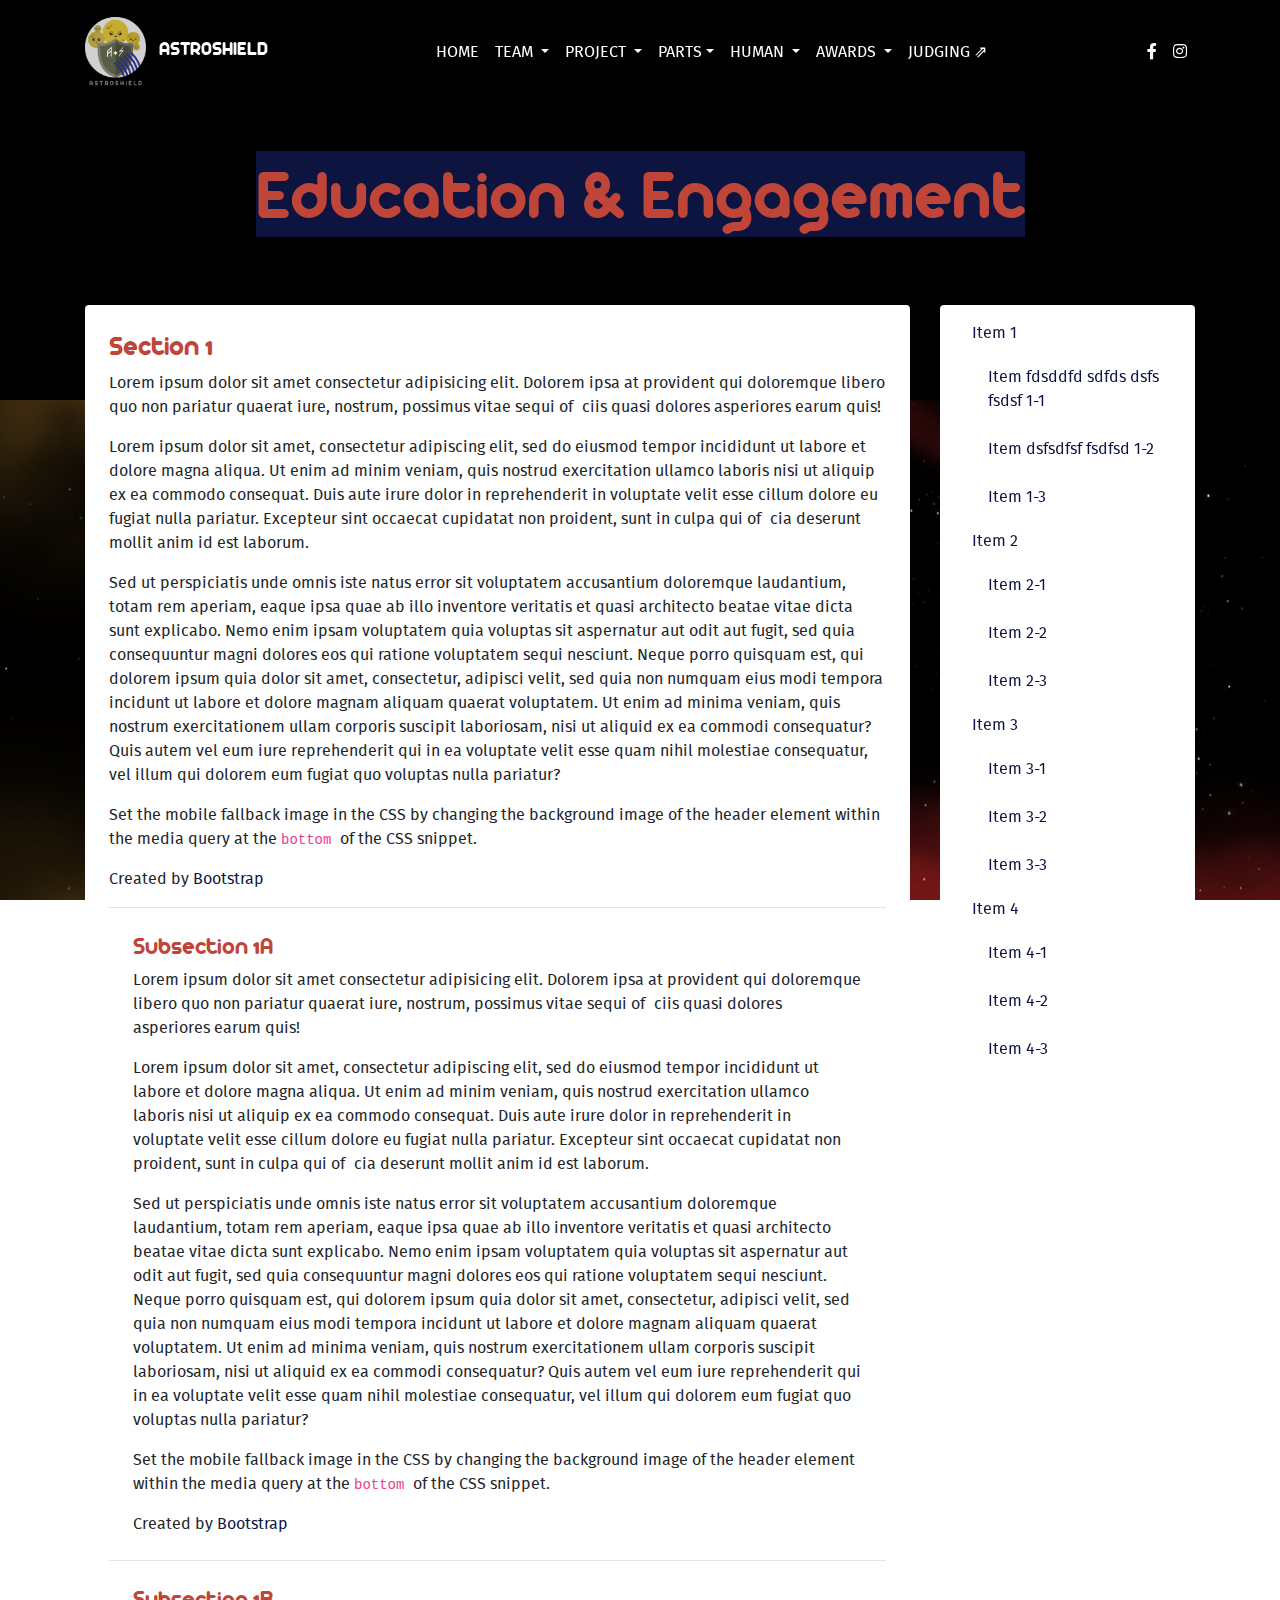
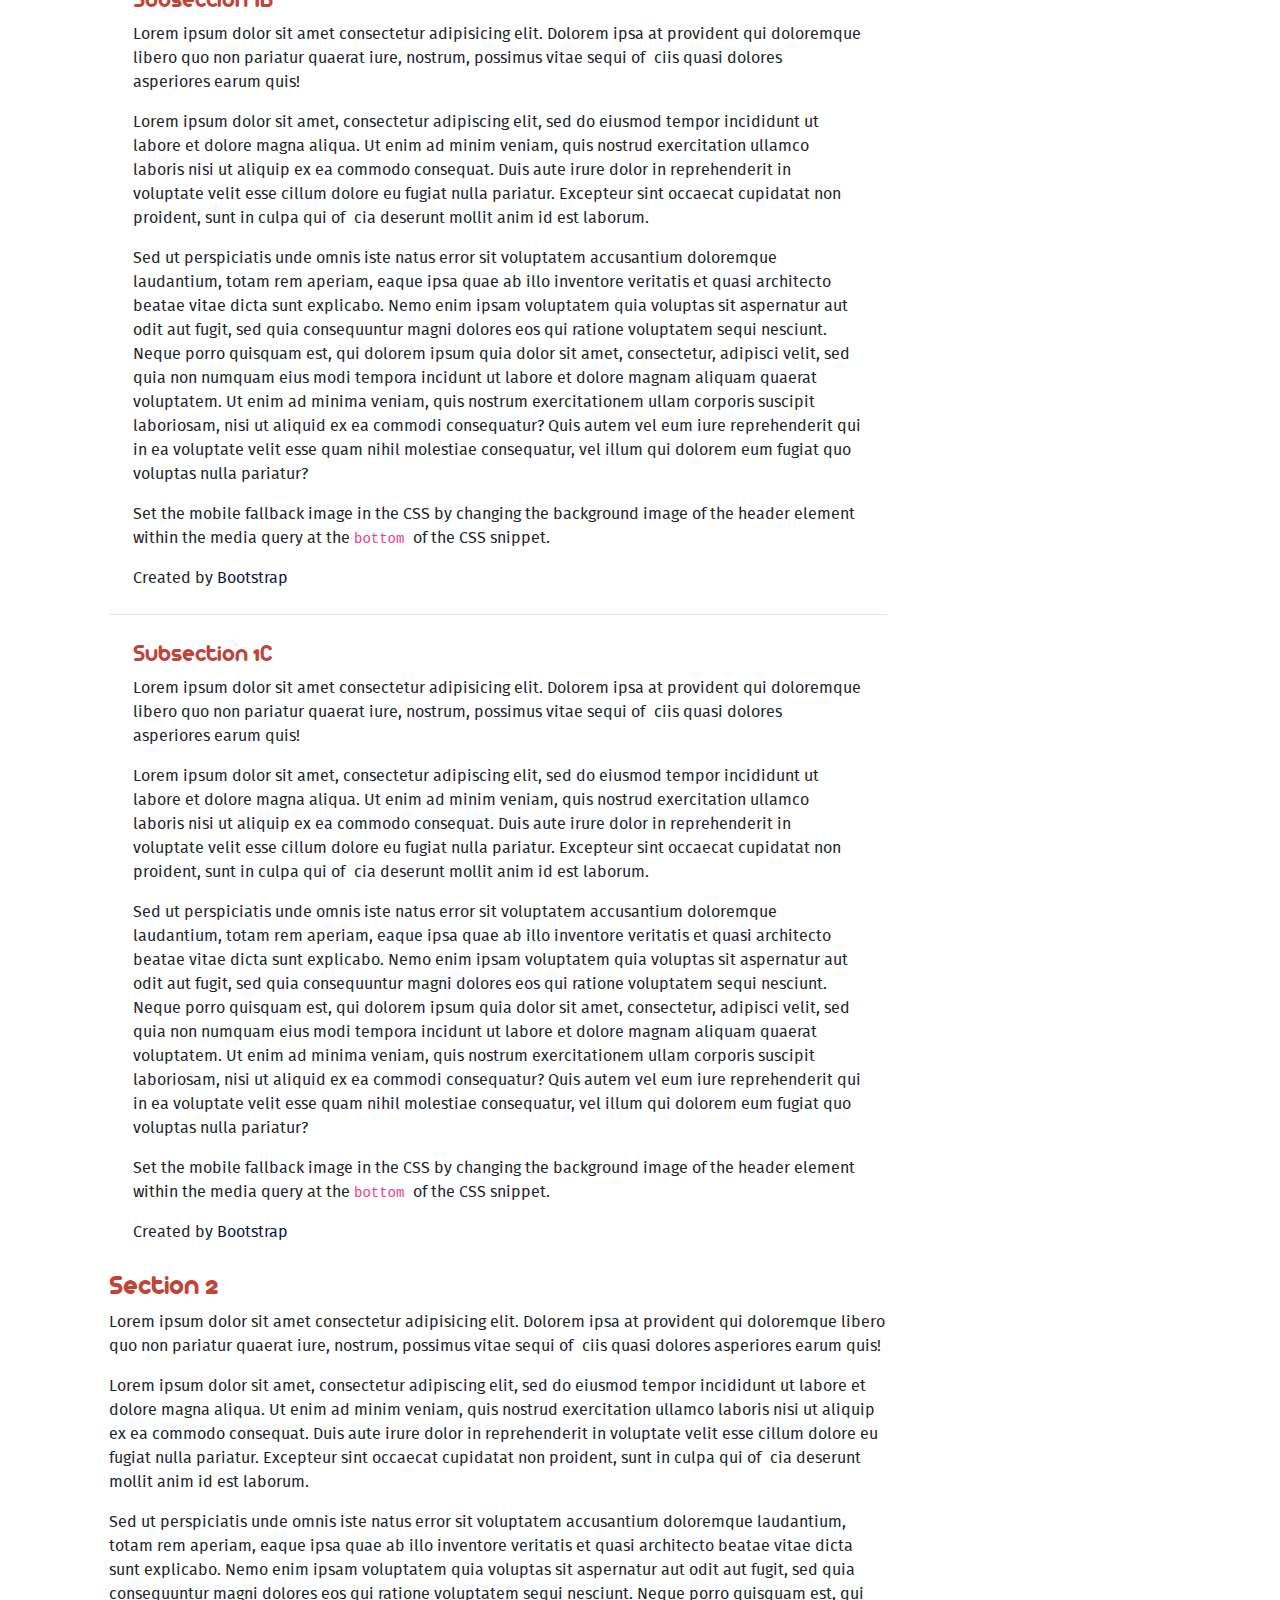
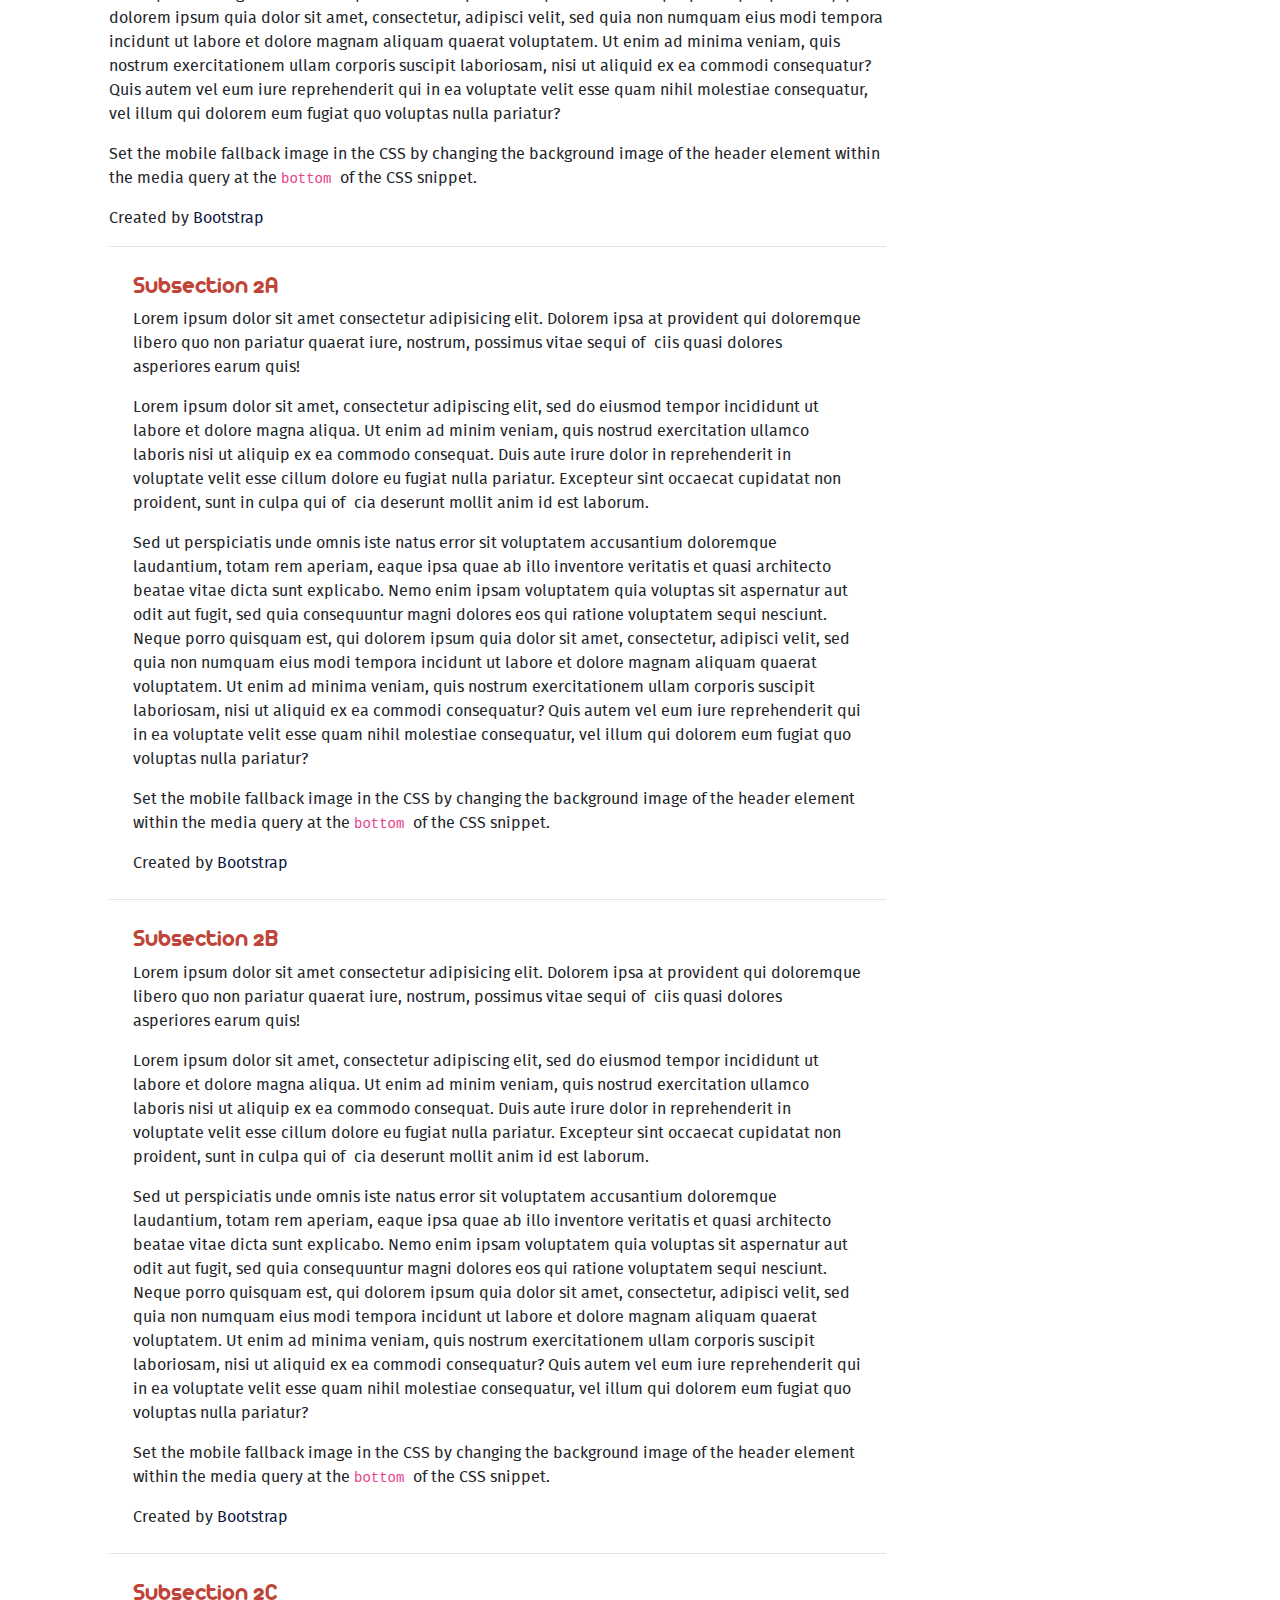
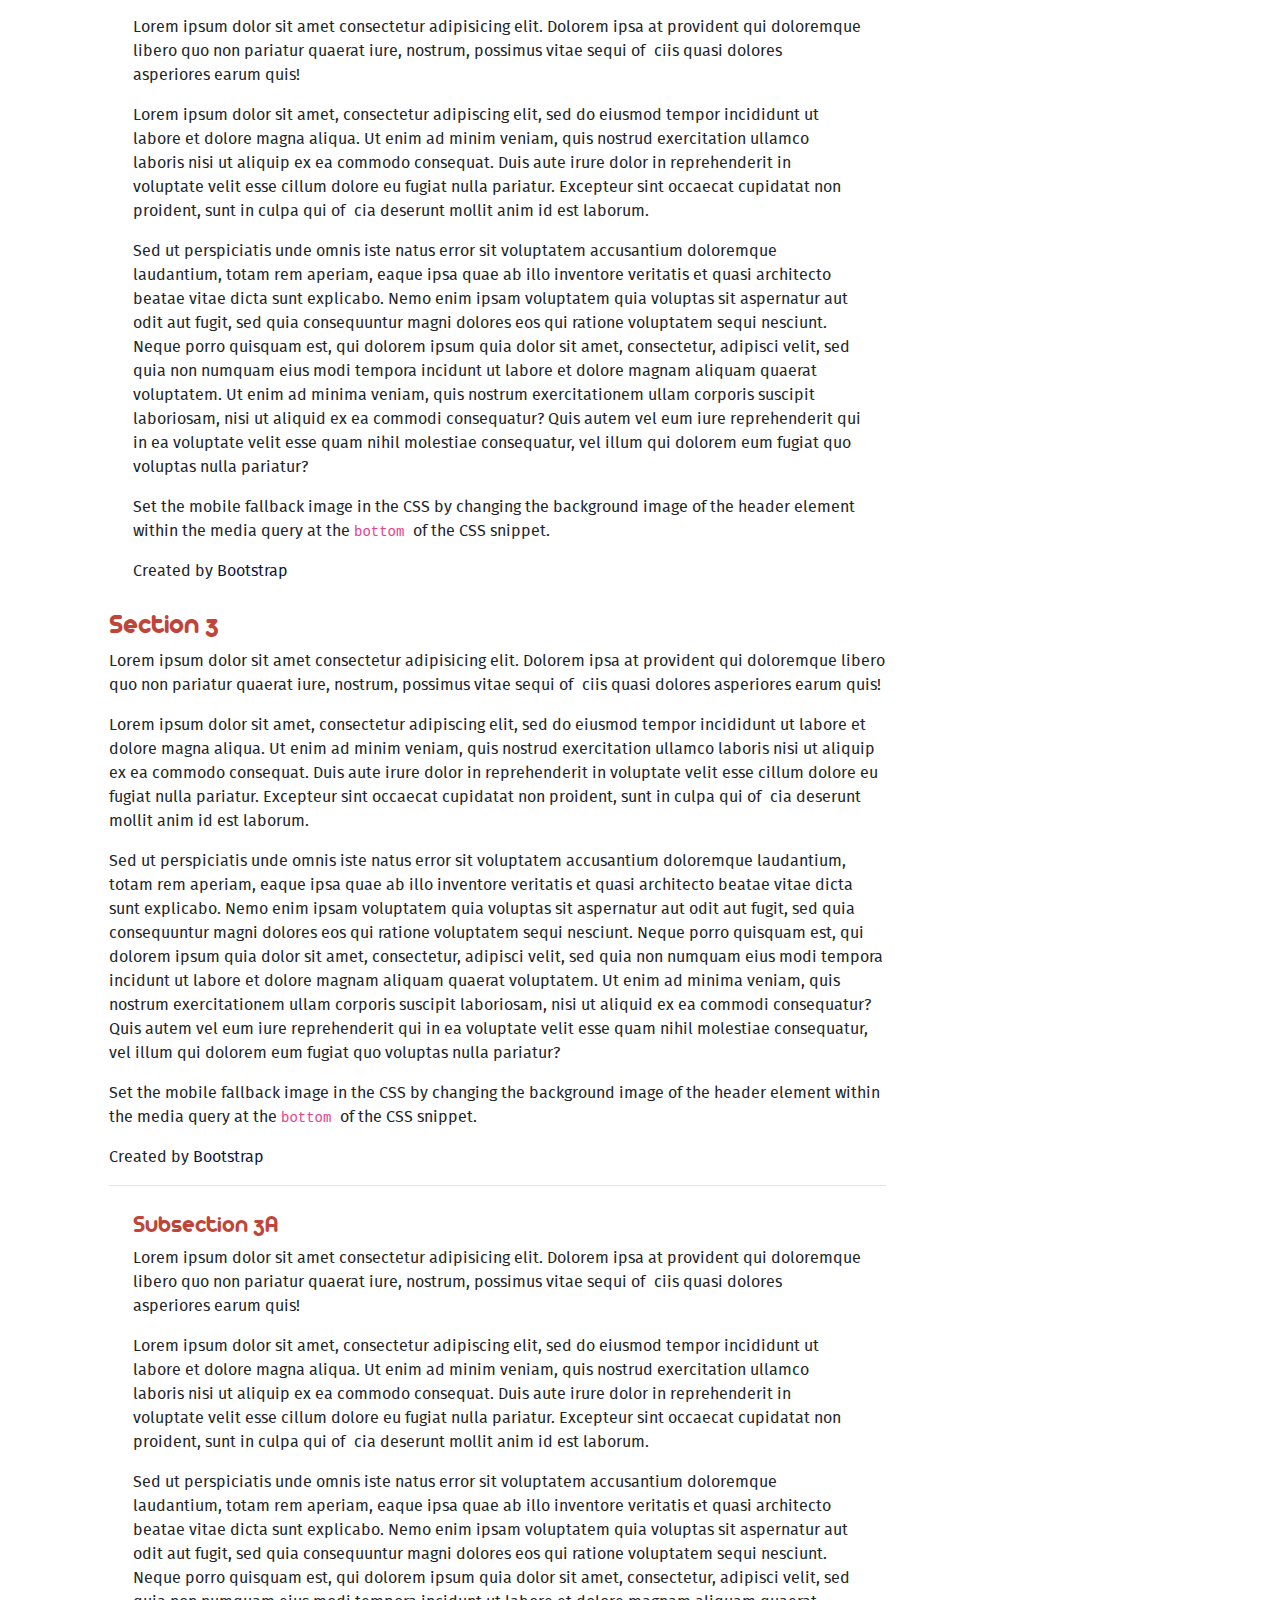
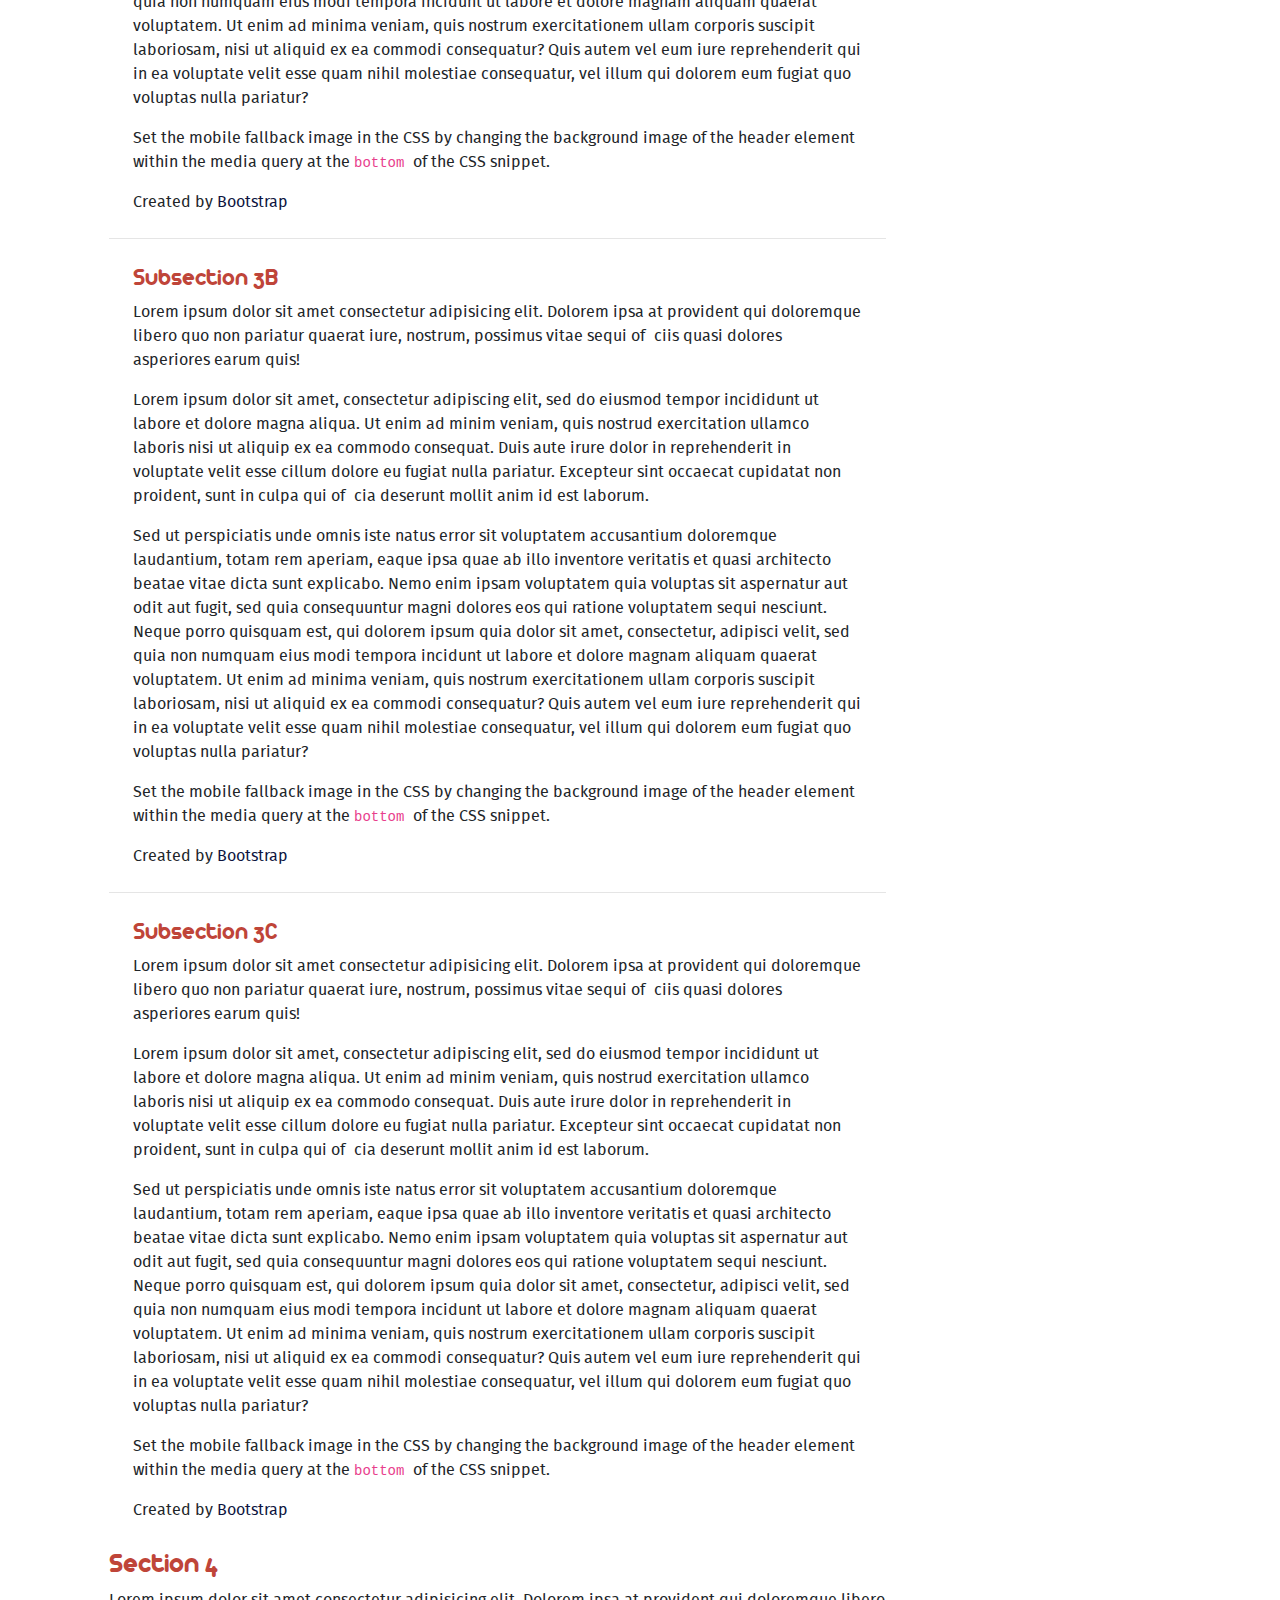
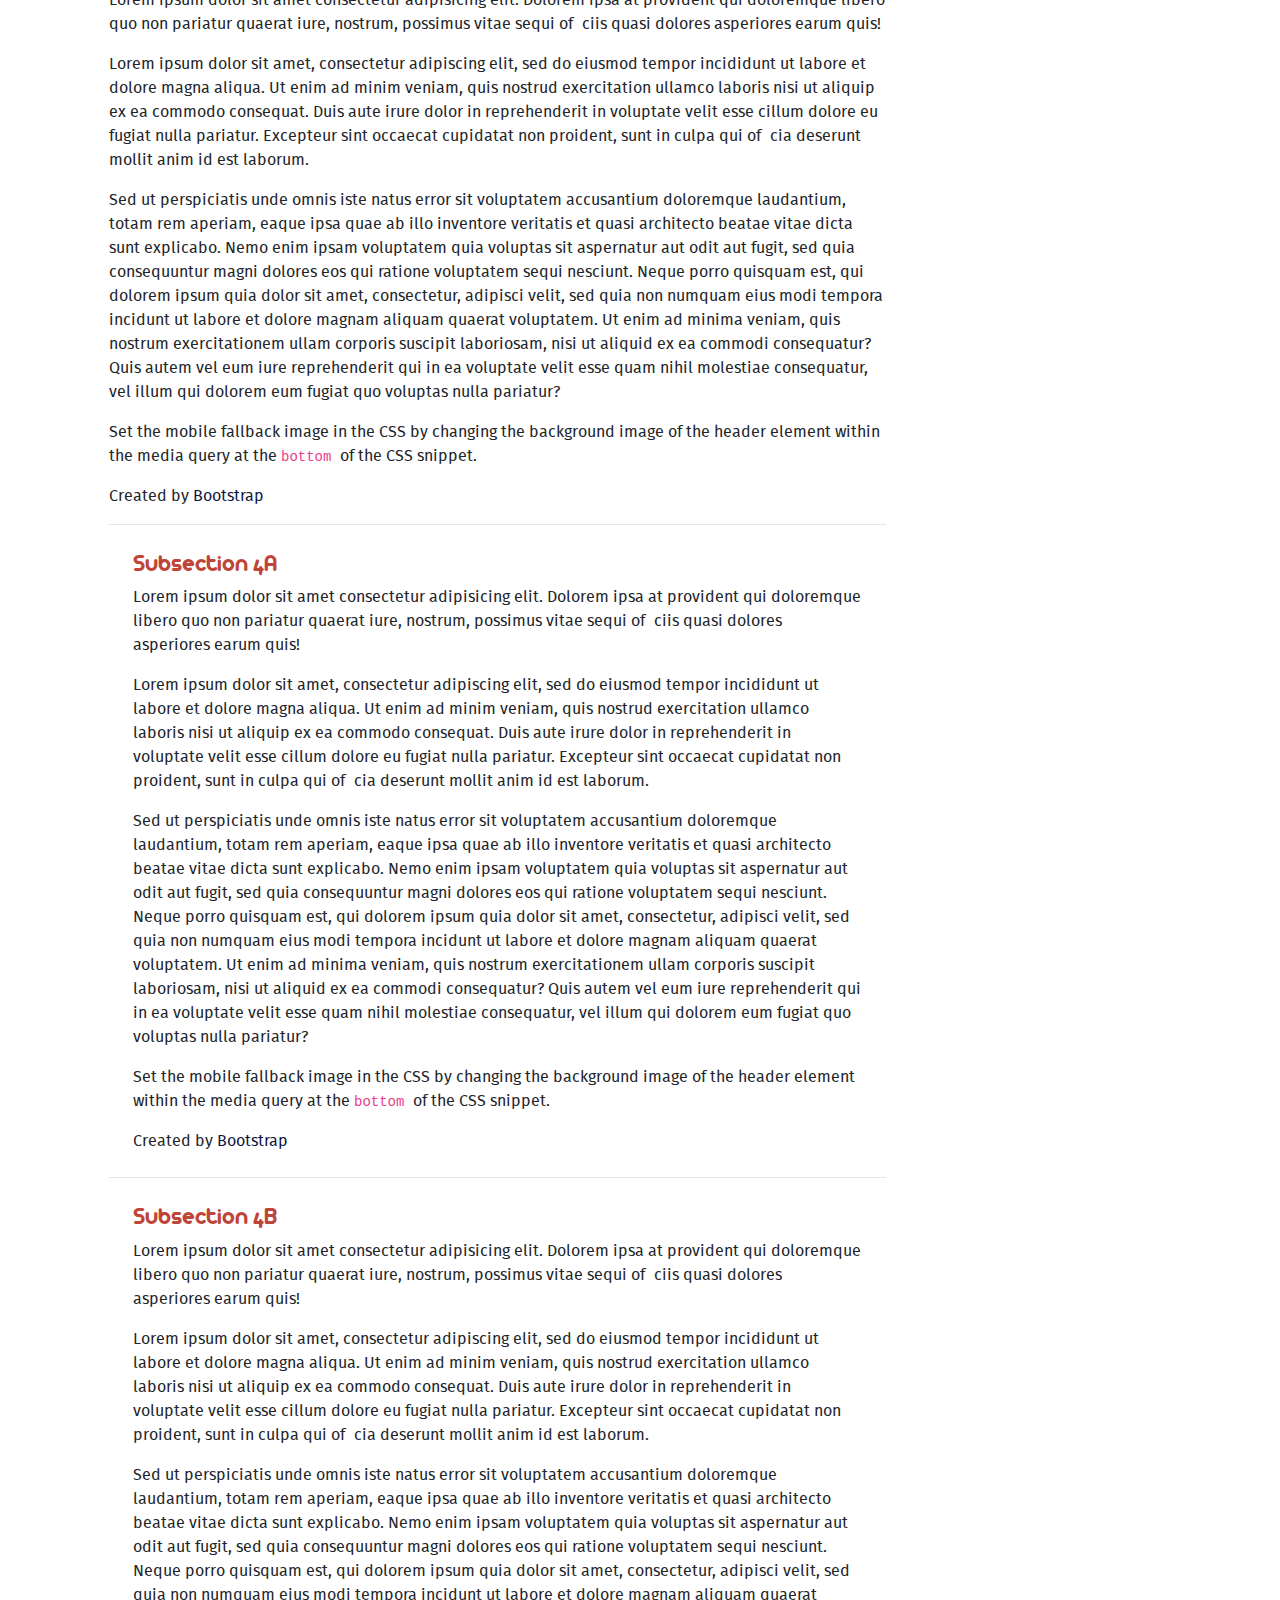
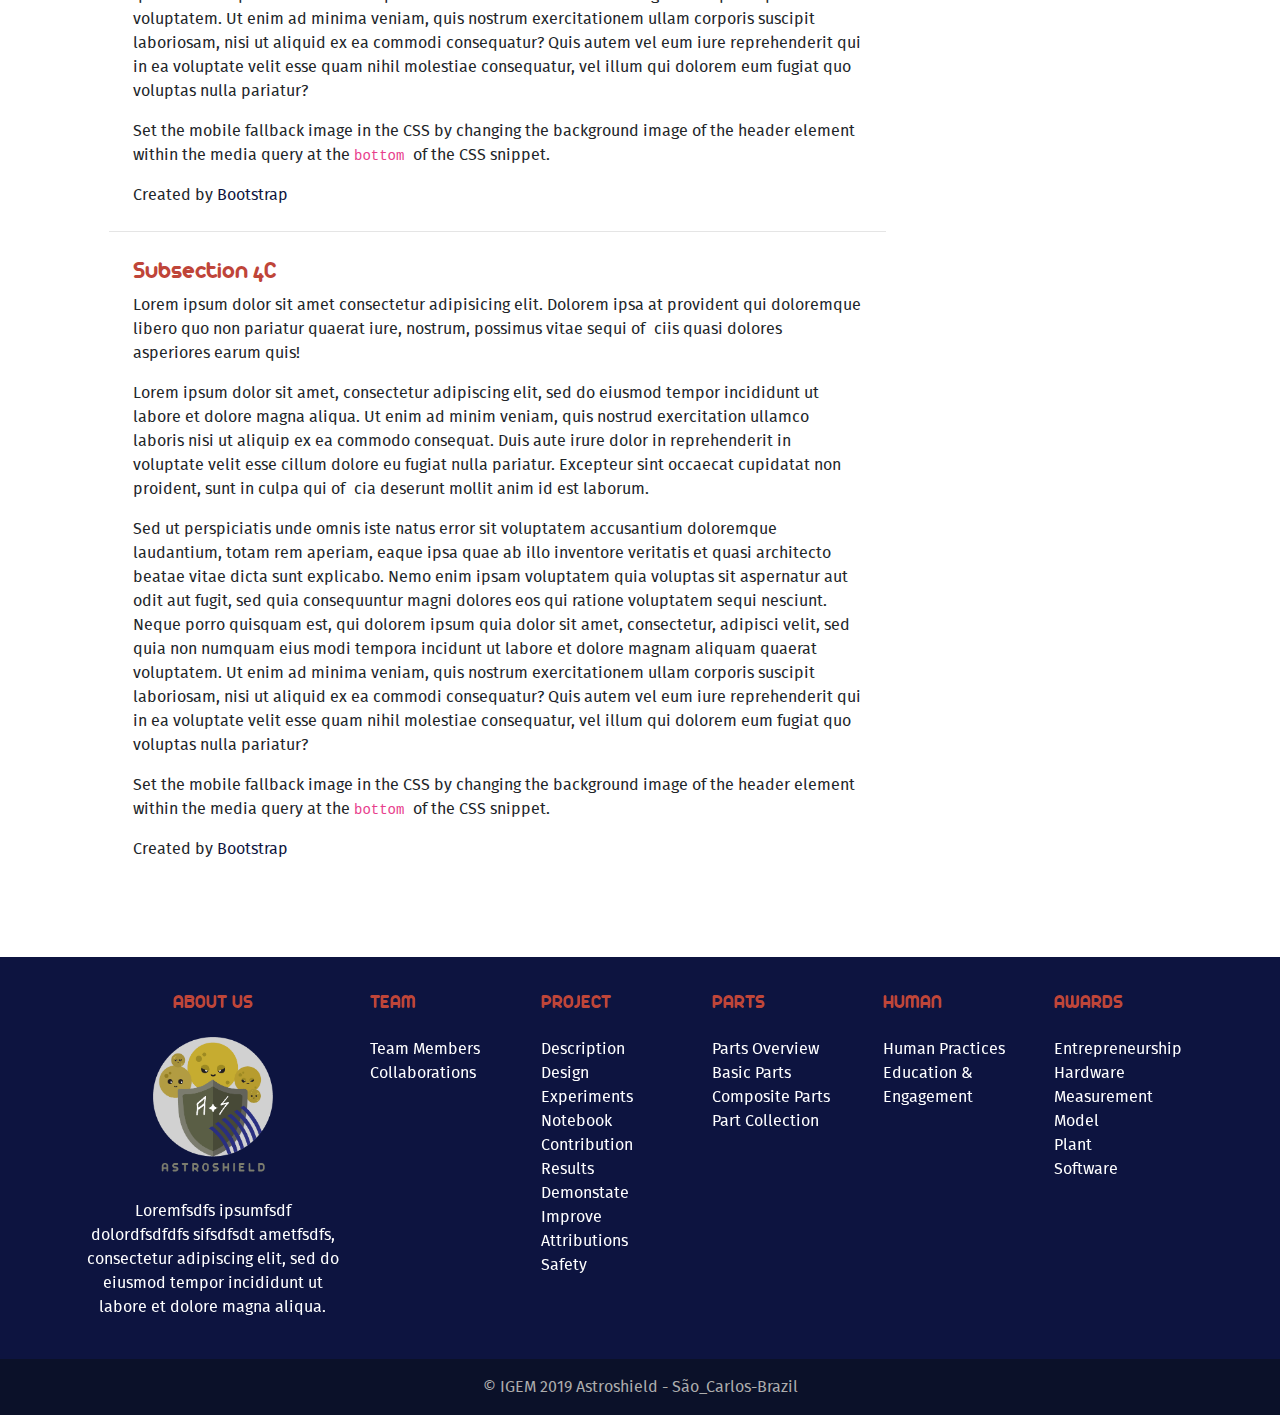
==== commit 78267b4e: "Quase tudo pronto, fundo perfeito, menu perfeito, fonts importadas, cores do boostrap modificadas, n" ====
--- a/interno.html
+++ b/interno.html
@@ -7,11 +7,11 @@
     <meta http-equiv="x-ua-compatible" content="ie=edge">
     <title>São Carlos-Brazil</title>
     <!-- Font Awesome -->
-    <link rel="stylesheet" href="https://use.fontawesome.com/releases/v5.8.2/css/all.css">
+    <link rel="stylesheet" href="css/all.css">
     <!-- Bootstrap core CSS -->
-    <link href="css/bootstrap.min.css" rel="stylesheet">
-    <!-- Material Design Bootstrap -->
-    <link href="css/mdb.min.css" rel="stylesheet">
+    <link href="css/bootstrap.min.cores.css" rel="stylesheet">
+    <!-- Animete on Scroll -->
+    <link href="css/aos.css" rel="stylesheet">
     <!-- Custom styles -->
     <link href="css/style.css" rel="stylesheet">
 
@@ -24,7 +24,7 @@
             <div class="container">
                 <a class="navbar-brand" href="#">
                     <img src="img/T--Sao_Carlos-Brazil--LogoNavbar.png" height="70" alt="Astroshield logo">
-                    <span id="nav-brand-name" class="pl-2 font-weight-bold">Astroshield</span>
+                    <span id="nav-brand-name" class="pl-2 font-arista">Astroshield</span>
                 </a>
                 <button class="navbar-toggler" type="button" data-toggle="collapse" data-target="#navbarToggler"
                     aria-controls="navbarToggler" aria-expanded="false" aria-label="Altera Navegação">
@@ -121,7 +121,7 @@
                             </a>
                         </li>
                     </ul>
-
+                    <!-- /Social Icons  -->
                 </div>
             </div>
 
@@ -151,7 +151,7 @@
                     <div class="conteudo-interno p-4 rounded">
                         <section id="section1" class="scroollpy-offset">
                             <h3>
-                                <strong>Section 1</strong>
+                                Section 1
                             </h3>
                             <p>Lorem ipsum dolor sit amet consectetur adipisicing
                                 elit. Dolorem ipsa at provident qui doloremque
@@ -405,7 +405,7 @@
                         <section id="section2" class="scroollpy-offset">
 
                             <h3>
-                                <strong>Section 2</strong>
+                                Section 2
                             </h3>
                             <p>Lorem ipsum dolor sit
                                 amet consectetur adipisicing elit. Dolorem ipsa at provident qui doloremque
@@ -658,7 +658,7 @@
                         <section id="section3" class="scroollpy-offset">
 
                             <h3>
-                                <strong>Section 3</strong>
+                                Section 3
                             </h3>
                             <p>Lorem ipsum dolor sit
                                 amet consectetur adipisicing elit. Dolorem ipsa at provident qui doloremque
@@ -911,7 +911,7 @@
                         <section id="section4" class="scroollpy-offset">
 
                             <h3>
-                                <strong>Section 4</strong>
+                                Section 4
                             </h3>
                             <p>Lorem ipsum dolor sit
                                 amet consectetur adipisicing elit. Dolorem ipsa at provident qui doloremque
@@ -1197,7 +1197,6 @@
                     </div>
                 </div>
             </div>
-
         </div>
 
         <!-- Background Animation -->
@@ -1214,9 +1213,9 @@
         <div class="container text-center">
             <div class="row">
                 <div class="col-lg-3 mx-auto mt-3 mb-3">
-                    <h5 class="text-uppercase font-weight-bold pb-3">ABOUT US</h5>
+                    <h5 class="text-uppercase pb-3">ABOUT US</h5>
                     <img class="" id="footer-logo-max" alt="Astroshield logo"
-                        src="C:\Users\Luana\Documents\Luana Documentos\Site IGEM\img\T--Sao_Carlos-Brazil--LogoNavbar.png">
+                        src="img/T--Sao_Carlos-Brazil--LogoNavbar.png">
                     <p class="my-4">
                         Loremfsdfs ipsumfsdf dolordfsdfdfs sifsdfsdt ametfsdfs, consectetur adipiscing elit, sed do
                         eiusmod tempor incididunt ut
@@ -1227,7 +1226,7 @@
                     <div class="row">
                         <hr class="w-100 d-lg-none">
                         <div class="col-lg mx-auto mt-3 mb-3">
-                            <h5 class="text-uppercase font-weight-bold pb-3">TEAM</h5>
+                            <h5 class="text-uppercase pb-3">TEAM</h5>
                             <ul class="list-unstyled">
                                 <li class=""><a href="#">Team Members</a></li>
                                 <li class=""><a href="#">Collaborations</a></li>
@@ -1235,7 +1234,7 @@
                         </div>
                         <hr class="w-100 d-lg-none">
                         <div class="col-lg mx-auto mt-3 mb-3">
-                            <h5 class="text-uppercase font-weight-bold pb-3">PROJECT</h5>
+                            <h5 class="text-uppercase pb-3">PROJECT</h5>
                             <ul class="list-unstyled">
                                 <li class=""><a href="#">Description</a></li>
                                 <li class=""><a href="#">Design</a></li>
@@ -1251,7 +1250,7 @@
                         </div>
                         <hr class="w-100 d-lg-none">
                         <div class="col-lg mx-auto mt-3 mb-3">
-                            <h5 class="text-uppercase font-weight-bold pb-3">PARTS</h5>
+                            <h5 class="text-uppercase pb-3">PARTS</h5>
                             <ul class="list-unstyled">
                                 <li class=""><a href="#">Parts Overview</a></li>
                                 <li class=""><a href="#">Basic Parts</a></li>
@@ -1261,7 +1260,7 @@
                         </div>
                         <hr class="w-100 d-lg-none">
                         <div class="col-lg mx-auto mt-3 mb-3">
-                            <h5 class="text-uppercase font-weight-bold pb-3">HUMAN</h5>
+                            <h5 class="text-uppercase pb-3">HUMAN</h5>
                             <ul class="list-unstyled">
                                 <li class=""><a href="#">Human Practices</a></li>
                                 <li class=""><a href="#">Education & Engagement</a></li>
@@ -1269,7 +1268,7 @@
                         </div>
                         <hr class="w-100 d-lg-none">
                         <div class="col-lg mx-auto mt-3 mb-3">
-                            <h5 class="text-uppercase font-weight-bold pb-3">Awards</h5>
+                            <h5 class="text-uppercase pb-3">Awards</h5>
                             <ul class="list-unstyled">
                                 <li class=""><a href="#">Entrepreneurship</a></li>
                                 <li class=""><a href="#">Hardware</a></li>
@@ -1299,9 +1298,9 @@
     <script type="text/javascript" src="js/popper.min.js"></script>
     <!-- Bootstrap core JavaScript -->
     <script type="text/javascript" src="js/bootstrap.min.js"></script>
-    <!-- MDB core JavaScript -->
-    <script type="text/javascript" src="js/mdb.min.js"></script>
-    <!-- Custom JS-->
+    <!-- AOS JavaScript -->
+    <script type="text/javascript" src="js/aos.js"></script>
+    <!-- Custom JS -->
     <script type="text/javascript" src="js/myscript.js"></script>
 </body>
 
--- a/css/style.css
+++ b/css/style.css
@@ -1,3 +1,69 @@
+/* ============================================================================================== 
+---------------------------------------- GENERAL -----------------------------------------
+================================================================================================= */
+
+@font-face {
+  font-family: 'Arista';
+  src: url('../fonts/arista2.0-webfont.woff2') format('woff2'),
+       url('../fonts/arista2.0-webfont.woff') format('woff');
+  font-weight: normal;
+  font-style: normal;
+}
+
+@font-face {
+  font-family: 'Fira Sans';
+  src: url('../fonts/firasans-regular-webfont.woff2') format('woff2'),
+       url('../fonts/firasans-regular-webfont.woff') format('woff');
+  font-weight: normal;
+  font-style: normal;
+}
+
+@font-face {
+  font-family: 'Fira Sans';
+  src: url('../fonts/firasans-bold-webfont.woff2') format('woff2'),
+       url('../fonts/firasans-bold-webfont.woff') format('woff');
+  font-weight: bold;
+  font-style: normal;
+}
+
+@font-face {
+  font-family: 'Fira Sans';
+  src: url('../fonts/firasans-regularitalic-webfont.woff2') format('woff2'),
+       url('../fonts/firasans-regularitalic-webfont.woff') format('woff');
+  font-weight: normal;
+  font-style: italic;
+
+}
+
+body {
+  font-size: 16px;
+  font-family: 'Fira Sans', sans-serif !important;
+}
+
+#body-interno {
+  position: relative;
+}
+
+.font-arista{
+  font-family:'Arista', sans-serif !important;
+}
+
+.font-firasans{
+  font-family:'Fira Sans', sans-serif !important;
+}
+
+h1,h2,h3,h4,h5{
+  color: #BF4539;
+  font-family:'Arista', sans-serif;
+}
+
+footer a:hover,
+.conteudo-interno a:hover,
+.home-conteudo a:hover
+{
+  color: #BF4539;
+}
+
 @media (max-width: 575.98px) {
   .display-1 {
   font-size: 3rem;
@@ -29,34 +95,10 @@
 https://sed.am
 https://mkrtchyan.ga
 ================================================================================================= */
-* {
+/* * {
   margin: 0;
   padding: 0;
-}
-/* header {
-  background-color:rgba(33, 33, 33, 0.9);
-  color:#ffffff;
-  display:block;
-  font: 14px/1.3 Arial,sans-serif;
-  height:50px;
-  position:relative;
-  z-index:5;
-}
-h2{
-  margin-top: 30px;
-  text-align: center;
-}
-header h2{
-  font-size: 22px;
-  margin: 0 auto;
-  padding: 10px 0;
-  width: 80%;
-  text-align: center;
-}
-header a, a:visited {
-  text-decoration:none;
-  color:#fcfcfc; */
-}
+} */
 
 @keyframes move-twink-back {
   from {background-position:0 0;}
@@ -122,7 +164,6 @@
 .clouds{
   background:transparent url('../img/T--Sao_Carlos-Brazil--Clouds3.png') repeat top center;
   z-index:-1;
-  opacity: 0.5;
 
 -moz-animation:move-clouds-back 200s linear infinite;
 -ms-animation:move-clouds-back 200s linear infinite;
@@ -131,42 +172,40 @@
 animation:move-clouds-back 200s linear infinite;
 }
 
-
-/*----------------- GENERAL ----------------- */
-
-  h1,h2,h3,h4,h5{
-    color: #BF4539;
-    font-weight: bold !important;
-  }
-
-  nav a {
-    font-weight: 500 !important;
-  }
-
-  #navPrincipal a:hover, #navPrincipal a:focus,
-  footer a:hover, footer a:focus {
-    color: #BF4539 !important;
-  }
-
-  html {
-    font-size:16px;
-  }
-
-  
-#body-interno {
-  position: relative;
-}
-
-/*----------------- HEADER -----------------*/
-
-/* #particles-js{ 
-
-  background-color: #000000; 
-  background-image: url("https://images.unsplash.com/photo-1518818419601-72c8673f5852?ixlib=rb-1.2.1&ixid=eyJhcHBfaWQiOjEyMDd9&auto=format&fit=crop&w=750&q=80"); 
-  background-repeat: no-repeat; 
-  background-size: cover; 
-  background-position: 100% 100%; 
-}  */
+.twinkling, .clouds, .stars {
+  position: fixed;
+}
+
+/* ============================================================================================== 
+
+================================================================================================= */
+
+/* ============================================================================================== 
+---------------------------------------- HEADER -----------------------------------------
+================================================================================================= */
+
+
+/* --------------------- Navbar principal------------------------- */
+@media (min-width: 600px) {
+  .navbar.scrolling-navbar {
+    -webkit-transition: background 0.5s ease-in-out, padding 0.5s ease-in-out;
+    -o-transition: background 0.5s ease-in-out, padding 0.5s ease-in-out;
+    transition: background 0.5s ease-in-out, padding 0.5s ease-in-out;
+    padding-top: 12px;
+    padding-bottom: 12px; }
+    .navbar.scrolling-navbar .navbar-nav > li {
+      -webkit-transition-duration: 1s;
+      -o-transition-duration: 1s;
+      transition-duration: 1s; }
+    .navbar.scrolling-navbar.top-nav-collapse {
+      padding-top: 5px;
+      padding-bottom: 5px; }
+}
+
+#navPrincipal .nav-link {
+  color: #fff;
+}
+
 
 #navPrincipal{
     box-shadow: none !important;
@@ -187,16 +226,36 @@
     }
 }
 
-.navbar .dropdown-menu a {
+ #navPrincipal .dropdown-menu a {
   color:#fff;
 }
 
-.dropdown-menu {
+#navPrincipal .dropdown-menu {
   background-color: #0D1440;
 }
 
-.dropdown-item:focus, .dropdown-item:hover {
+#navPrincipal .dropdown-item:focus,
+#navPrincipal .dropdown-item:hover,
+#navPrincipal .nav-link:hover,
+#navPrincipal .nav-link:focus{
+  color: #BF4539 !important;
   background-color: #0B1129;
+}
+
+#navPrincipal .nav-flex-icons .nav-link:hover {
+  cursor: pointer;
+  background-color: transparent;
+}
+
+#navPrincipal .navbar-nav a {
+  font-weight: 500 !important;
+}
+
+/* --------------------- header ------------------------- */
+
+.scrolldown i {
+  -webkit-animation: pulse 2s infinite;
+  animation: pulse 2s infinite;
 }
 
 .header-pic{
@@ -309,11 +368,7 @@
     background-color: rgba(25, 33, 90, 0.979); 
   }
 
-  footer {
-    color: white;
-  }
-
-  footer a{
+  footer, footer a {
     color: white;
   }
 
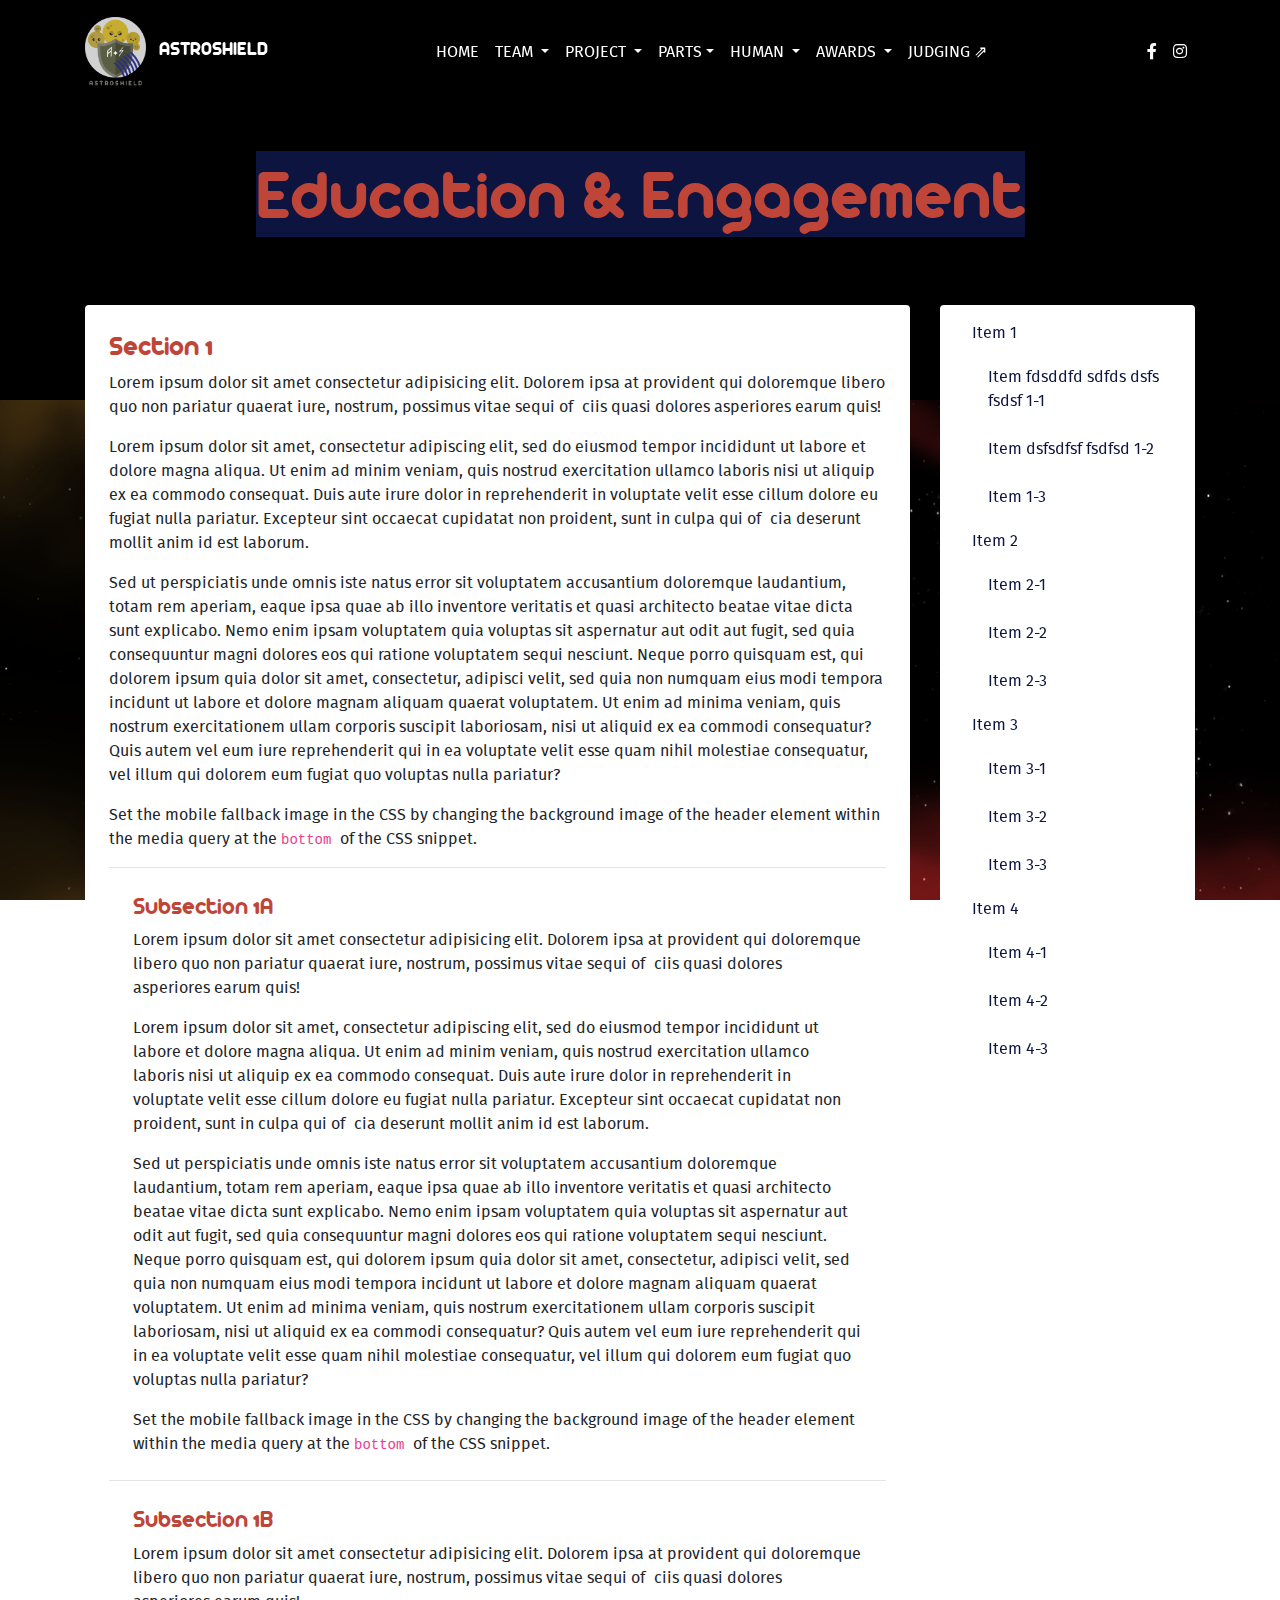
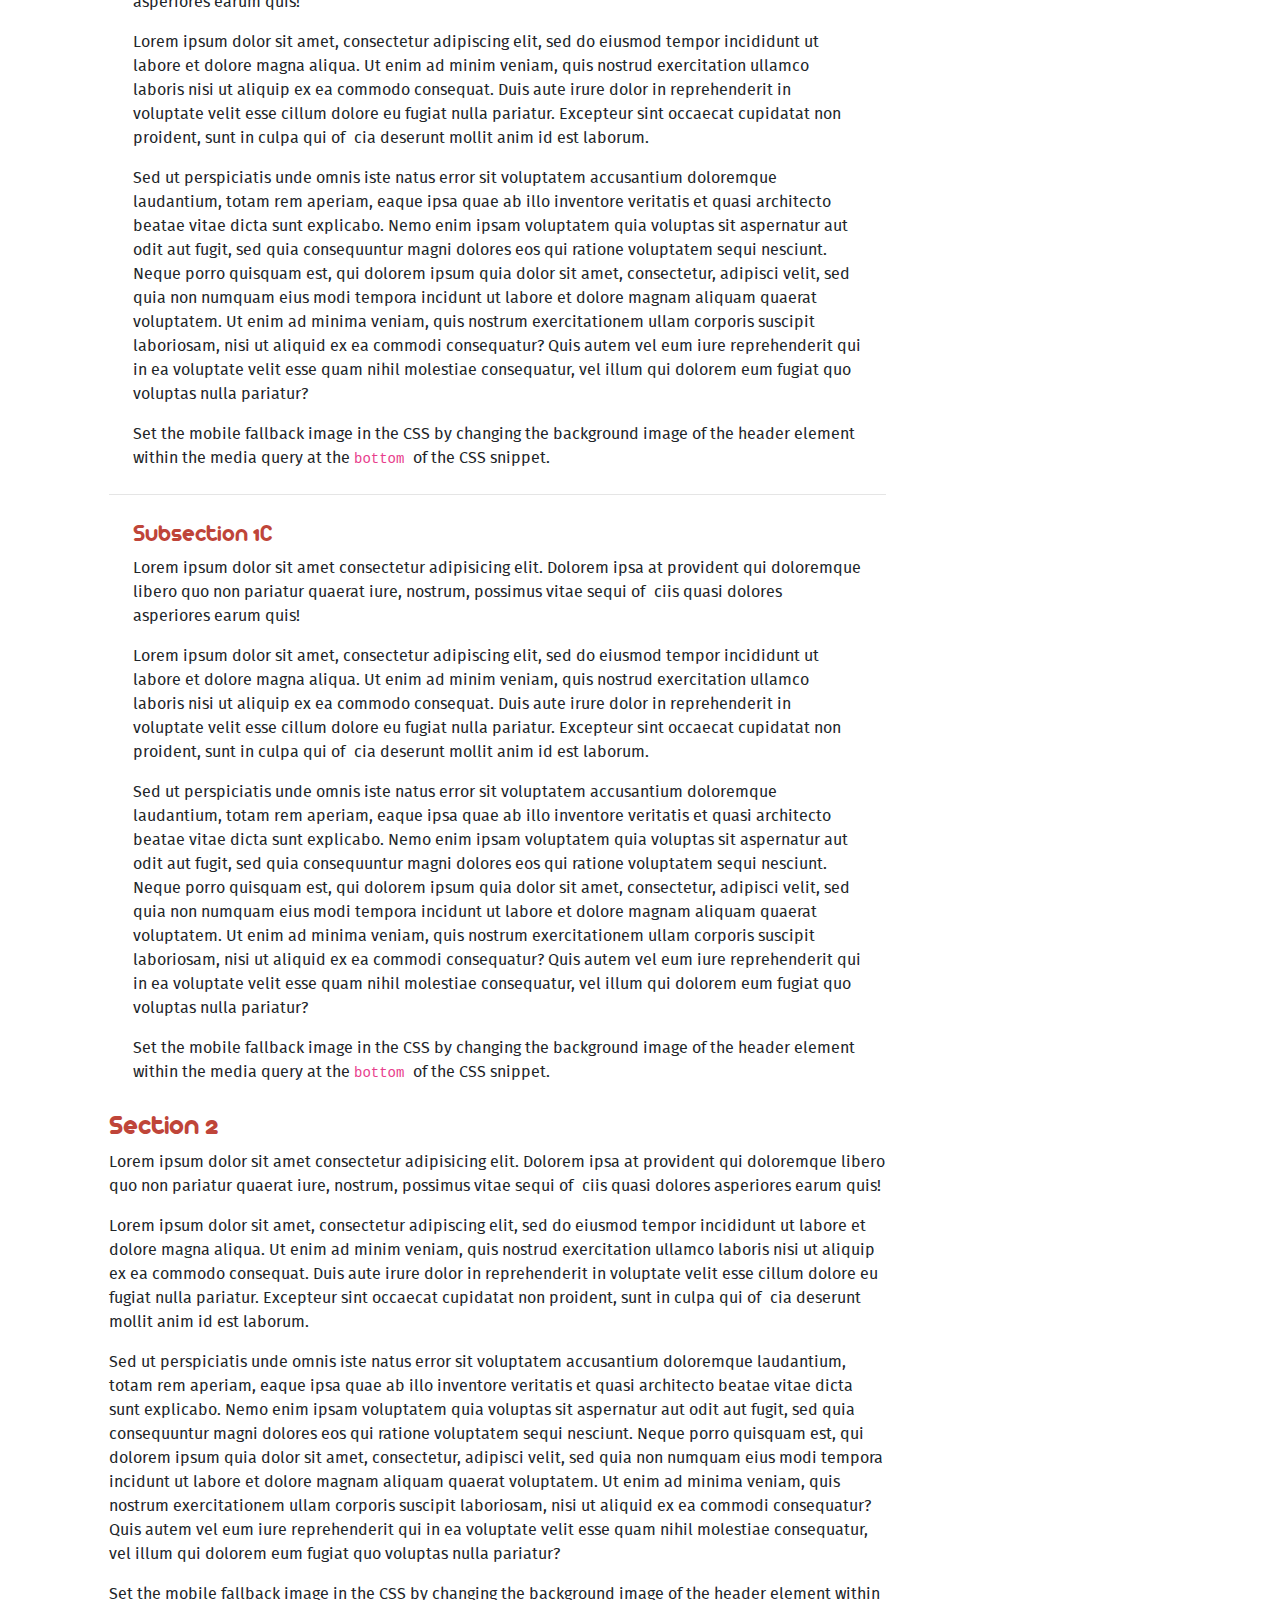
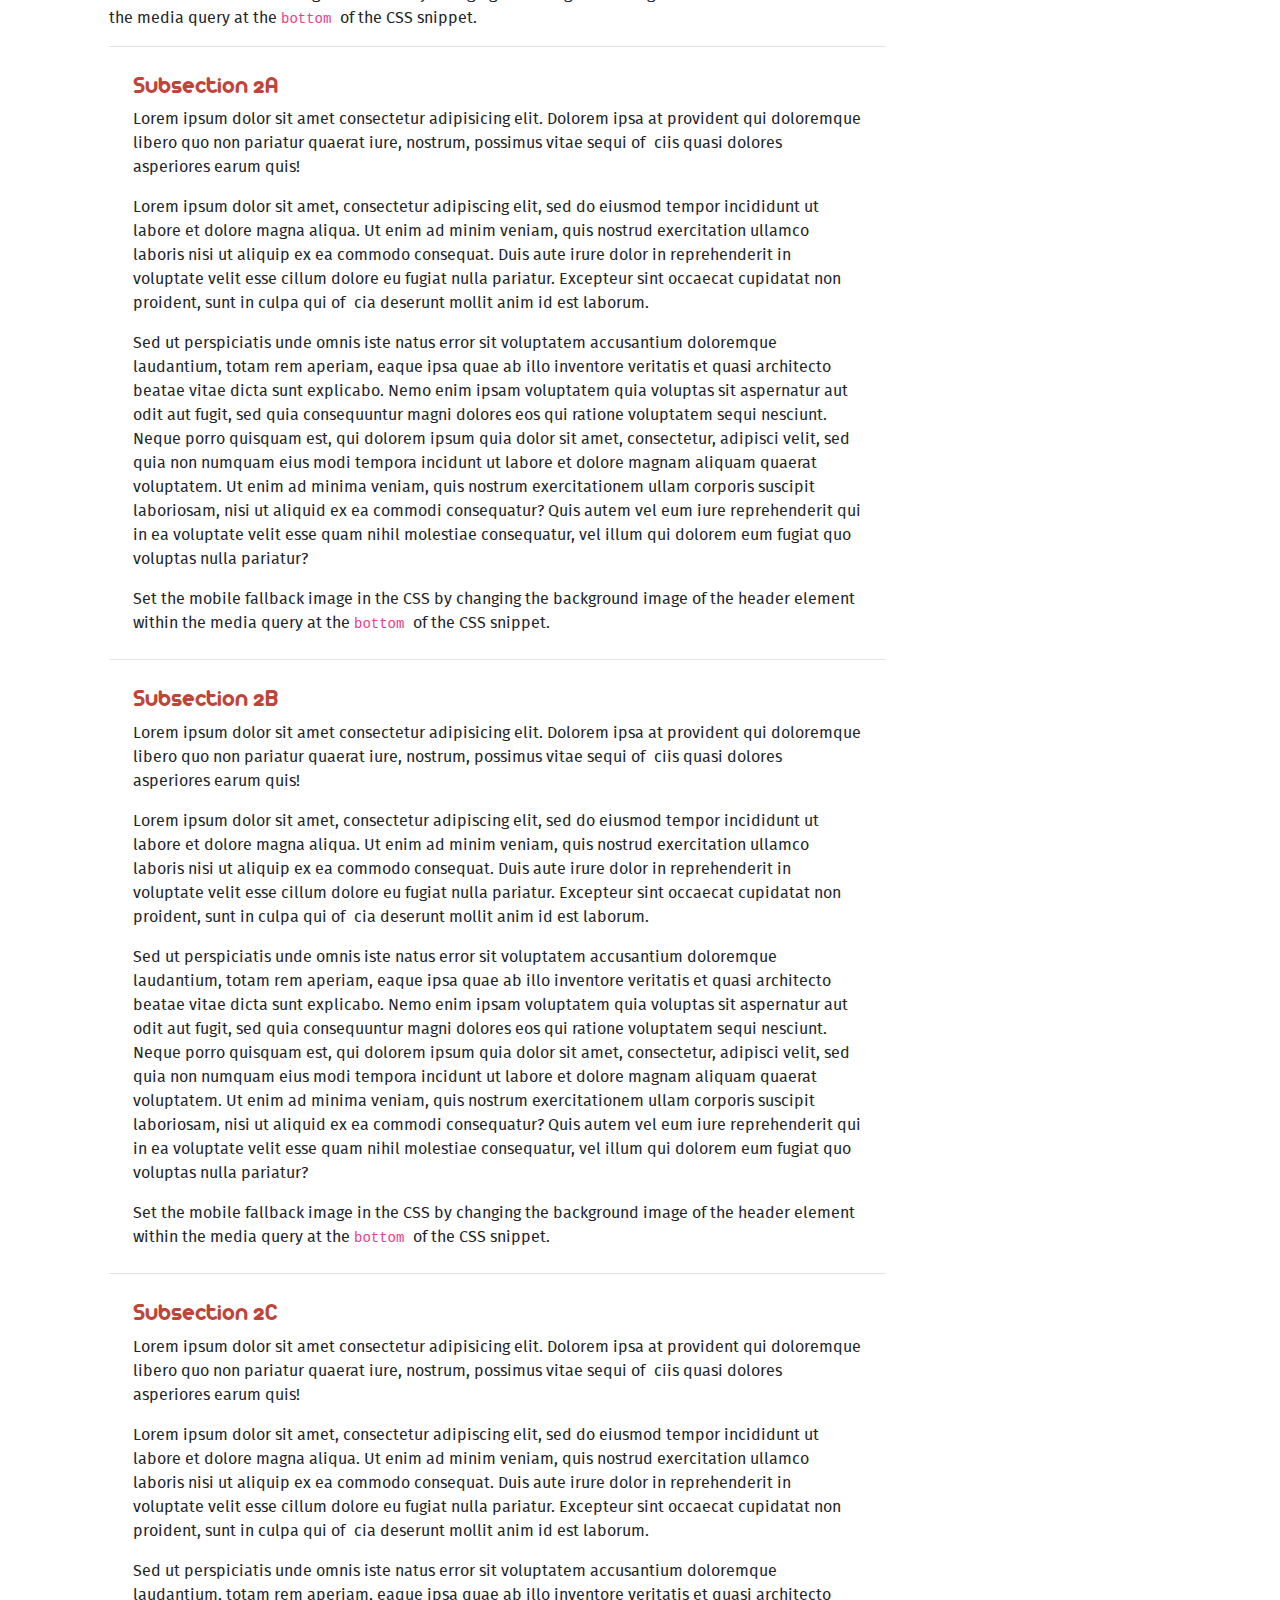
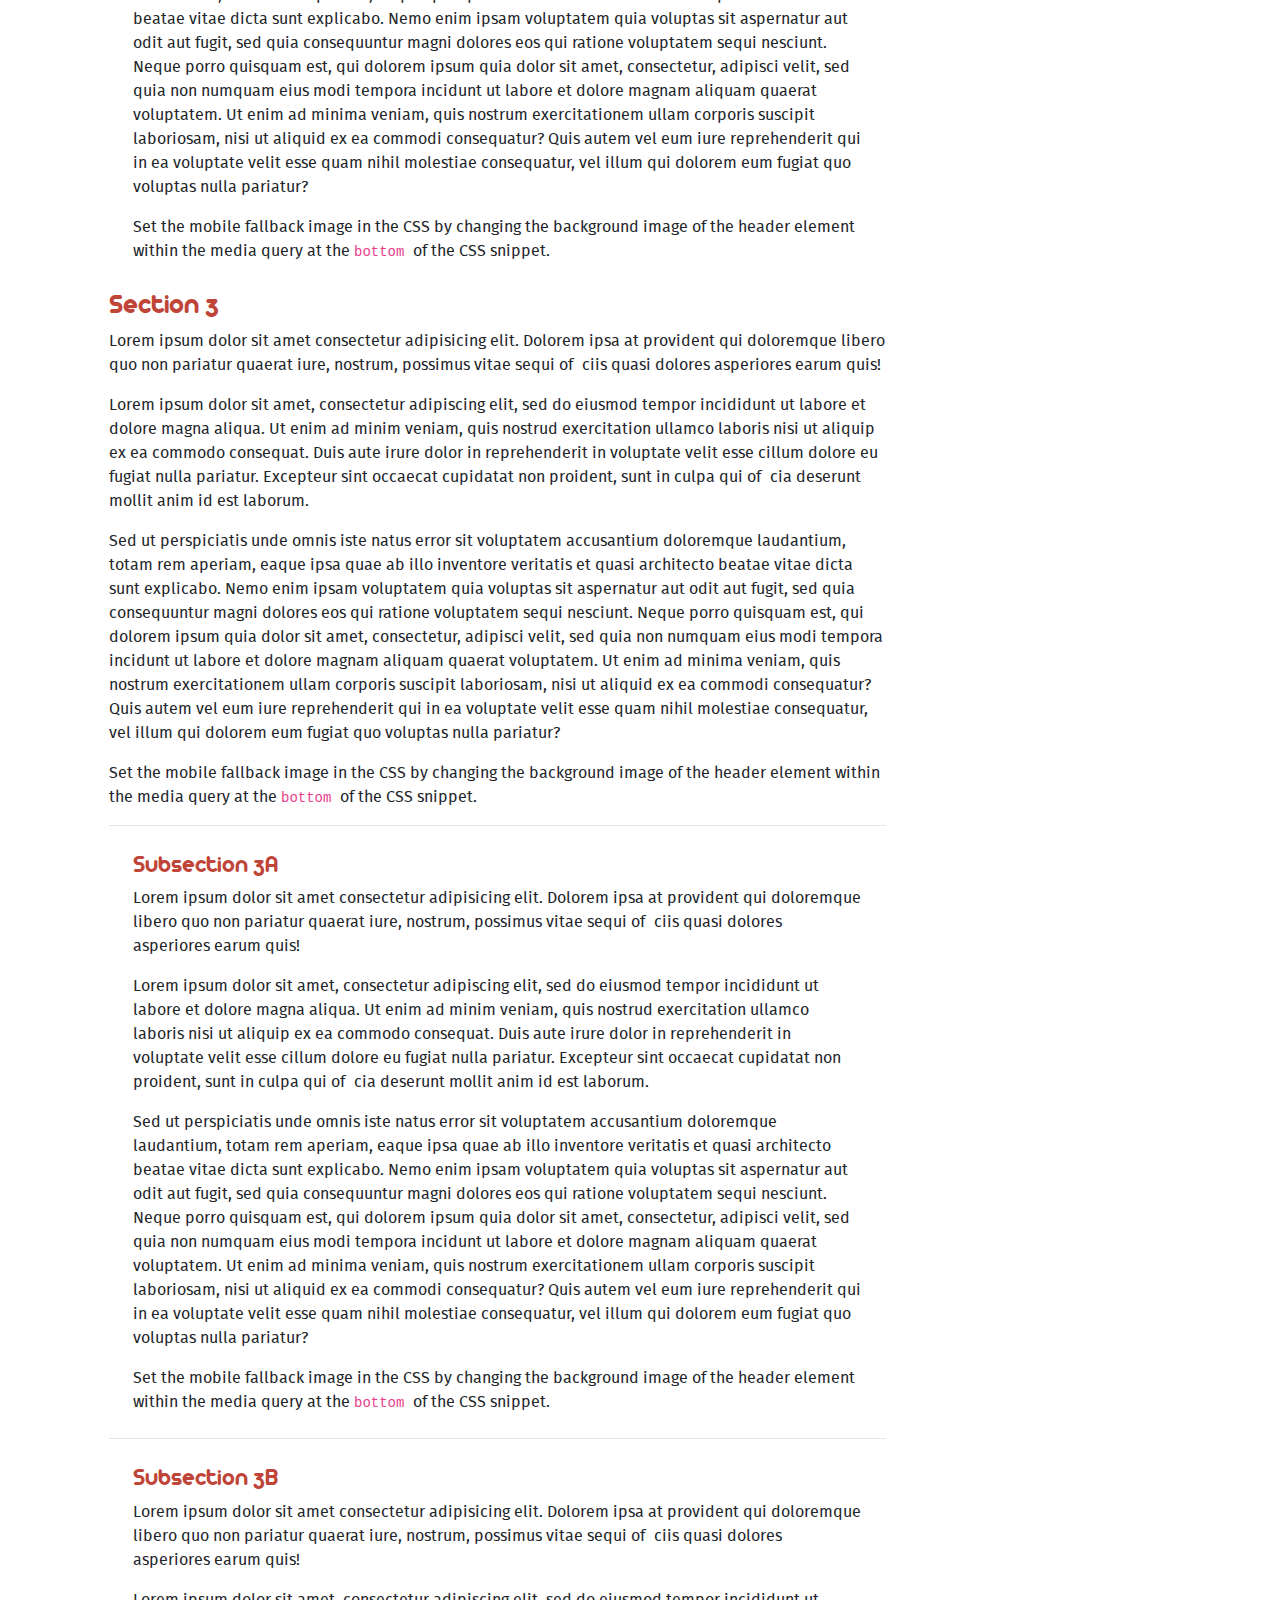
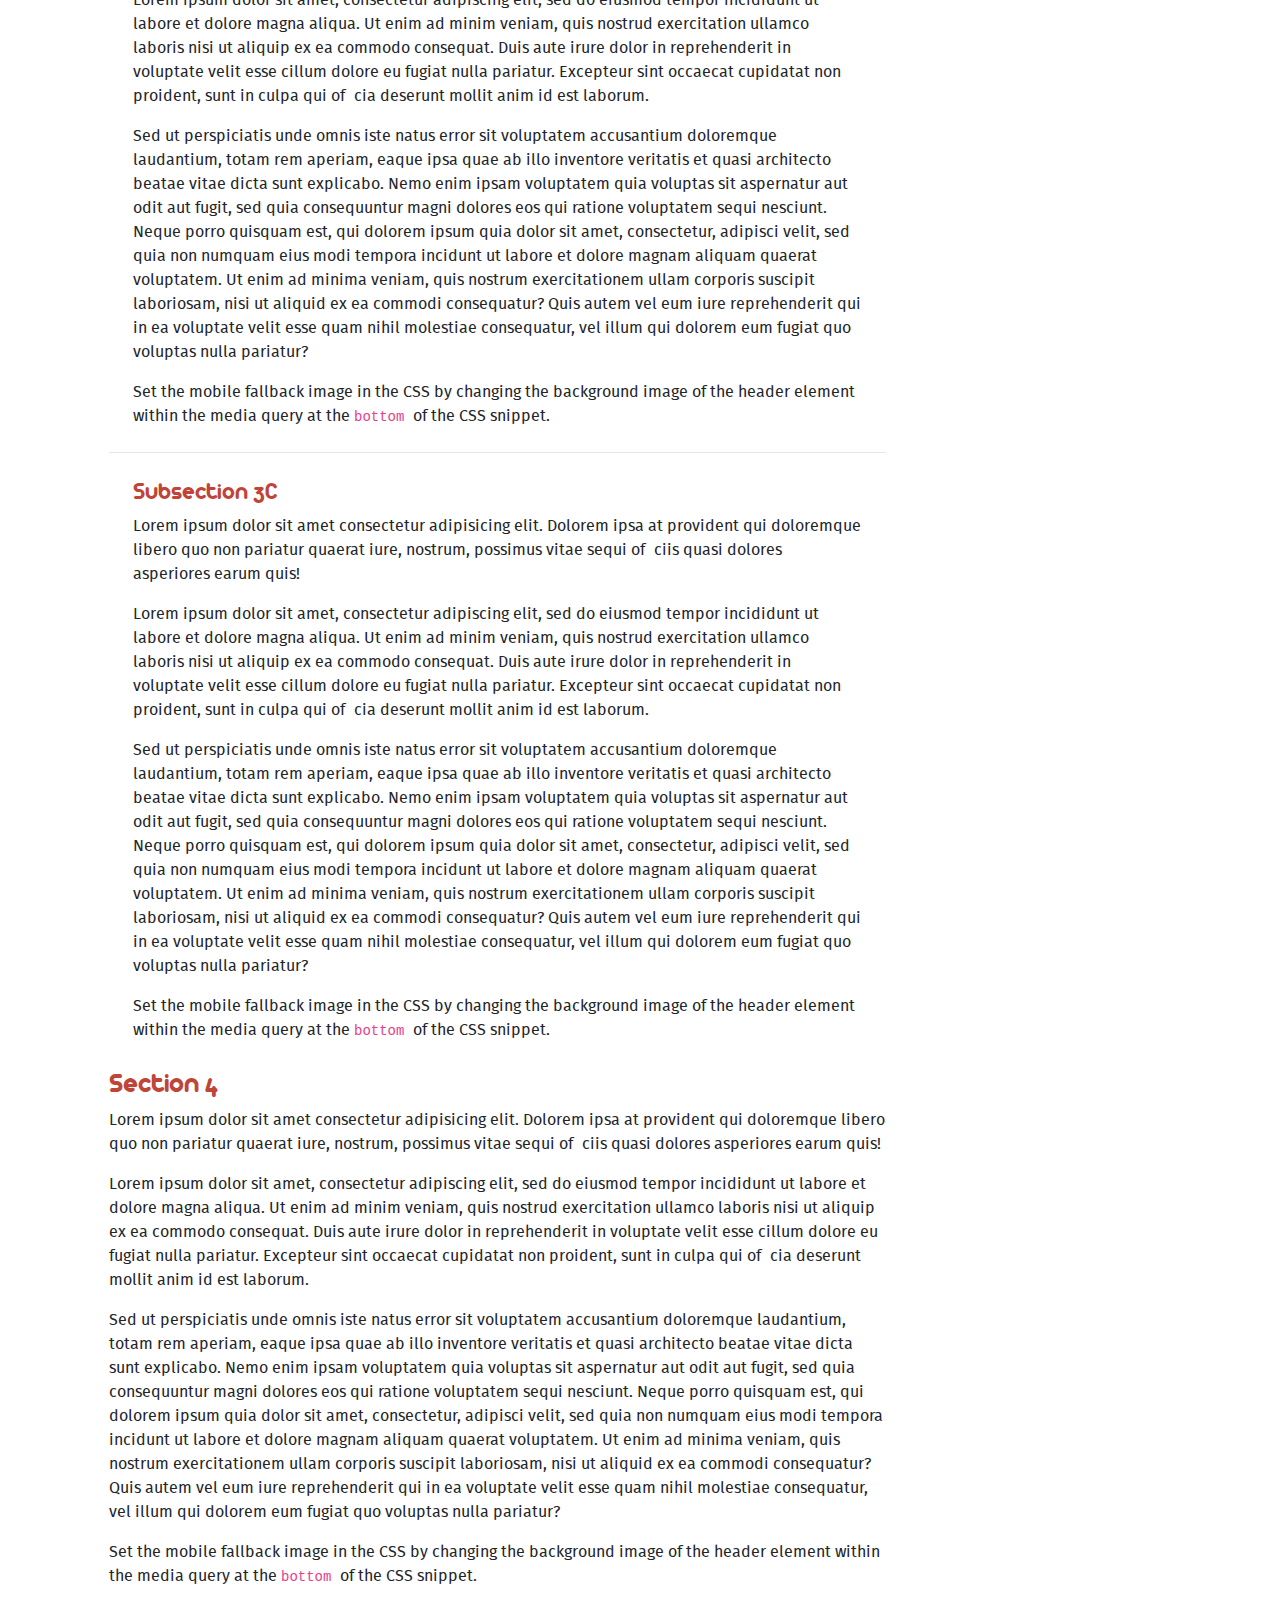
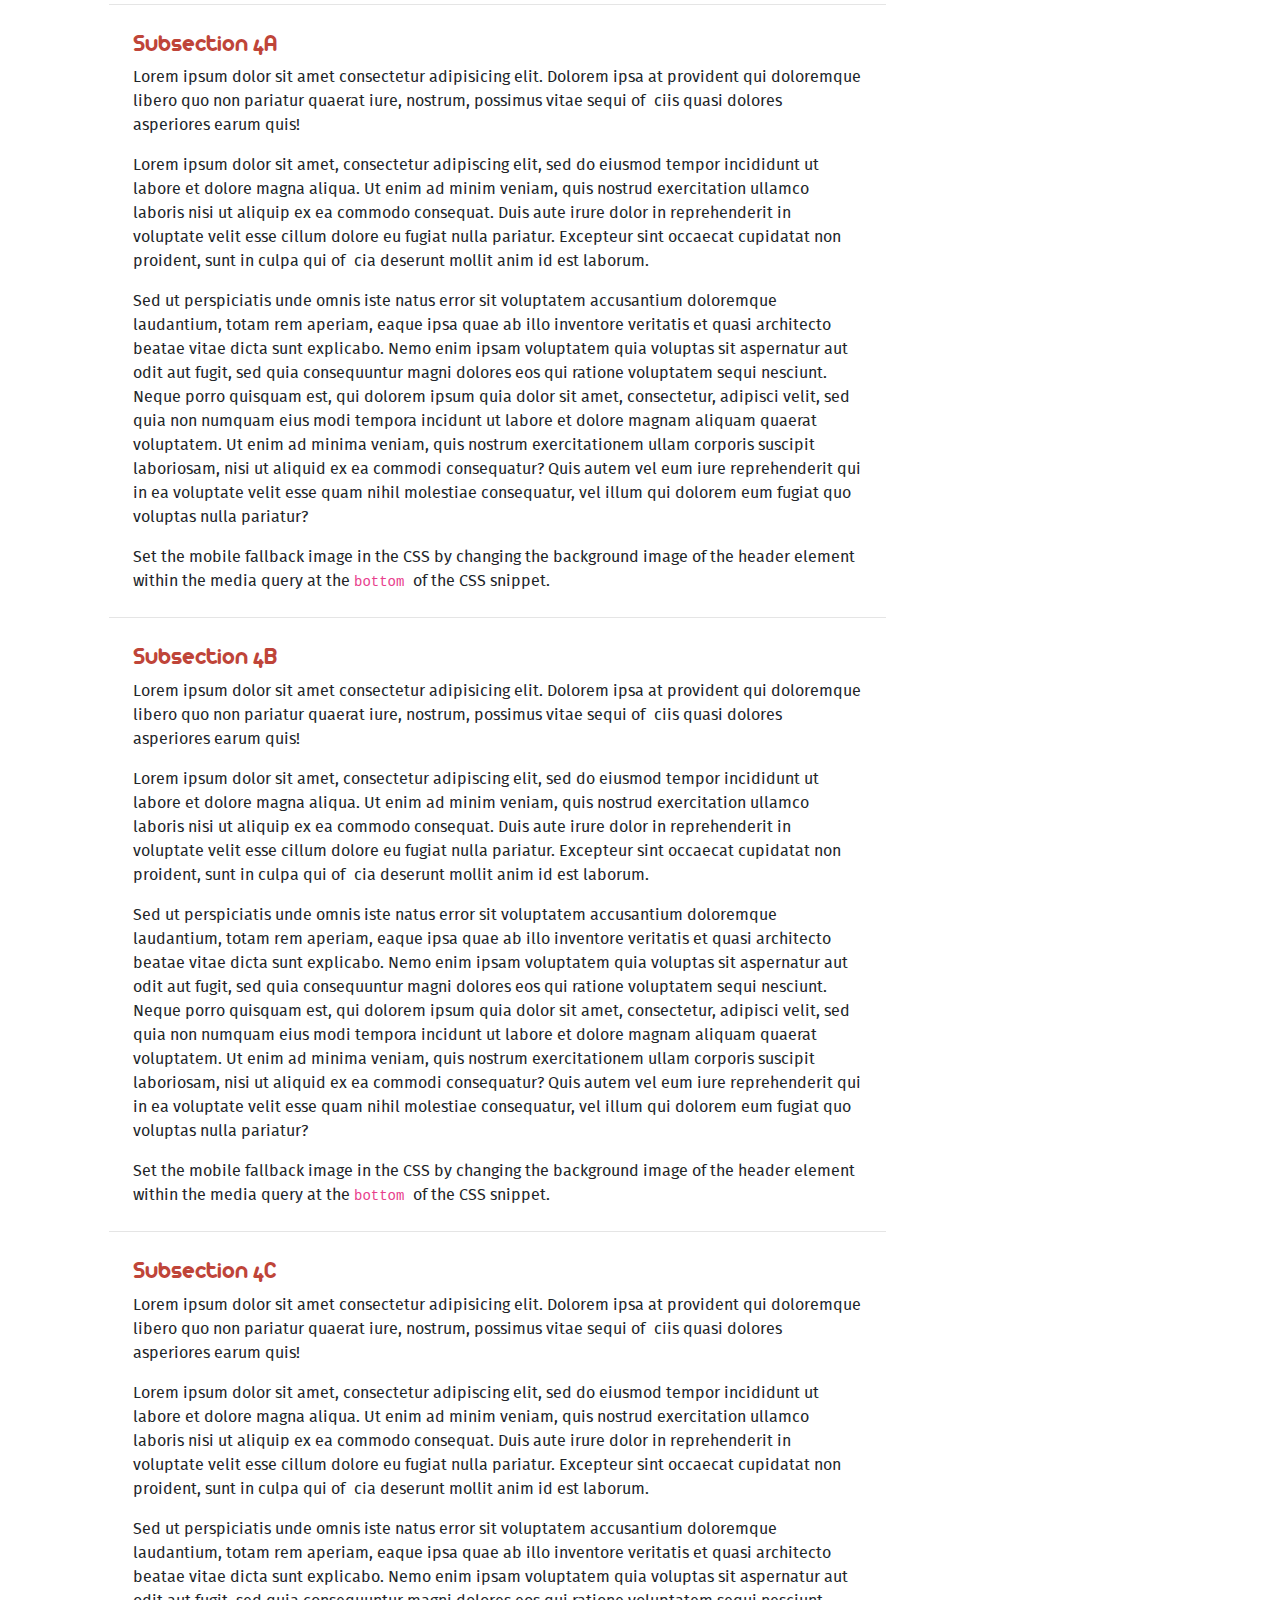
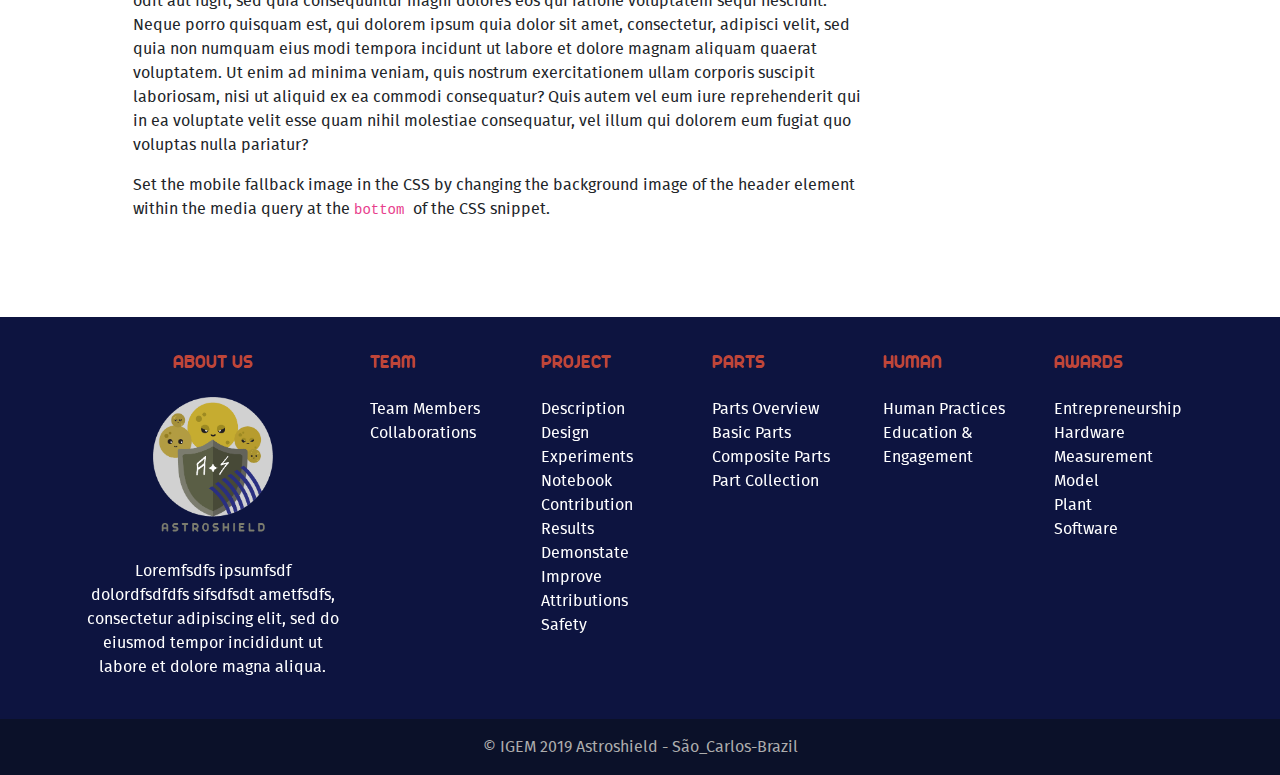
==== commit f9efa102: "links sociais e icone de scroll da home" ====
--- a/interno.html
+++ b/interno.html
@@ -111,13 +111,14 @@
                     <!-- Social Icons  -->
                     <ul class="navbar-nav nav-flex-icons">
                         <li class="nav-item">
-                            <a class="nav-link">
-                                <i class="fab fa-facebook-f light-green-text-2"></i>
+                            <a class="nav-link" href="https://www.facebook.com/ClubeBioSinteticaUFSCar/"
+                                target="_blank">
+                                <i class="fab fa-facebook-f"></i>
                             </a>
                         </li>
                         <li class="nav-item">
-                            <a class="nav-link">
-                                <i class="fab fa-instagram light-green-text-2"></i>
+                            <a class="nav-link" href="https://www.instagram.com/synbioufscar/" target="_blank">
+                                <i class="fab fa-instagram"></i>
                             </a>
                         </li>
                     </ul>
@@ -204,9 +205,6 @@
                                 element
                                 within
                                 the media query at the <code> bottom </code> of the CSS snippet.</p>
-                            <p class="mb-0">
-                                Created by <a href="https://bootstrap.com">Bootstrap</a>
-                            </p>
                             <hr>
                             <section id="subsection1A" class="scroollpy-offset m-4">
                                 <h4>
@@ -266,9 +264,7 @@
                                     element
                                     within
                                     the media query at the <code> bottom </code> of the CSS snippet.</p>
-                                <p class="mb-0">
-                                    Created by <a href="https://bootstrap.com">Bootstrap</a>
-                                </p>
+
                             </section>
 
                             <hr>
@@ -330,9 +326,7 @@
                                     element
                                     within
                                     the media query at the <code> bottom </code> of the CSS snippet.</p>
-                                <p class="mb-0">
-                                    Created by <a href="https://bootstrap.com">Bootstrap</a>
-                                </p>
+
                             </section>
                             <hr>
                             <section id="subsection1C" class="scroollpy-offset m-4">
@@ -395,9 +389,6 @@
                                     element
                                     within
                                     the media query at the <code> bottom </code> of the CSS snippet.</p>
-                                <p class="mb-0">
-                                    Created by <a href="https://bootstrap.com">Bootstrap</a>
-                                </p>
 
                             </section>
                         </section>
@@ -458,9 +449,6 @@
                                 element
                                 within
                                 the media query at the <code> bottom </code> of the CSS snippet.</p>
-                            <p class="mb-0">
-                                Created by <a href="https://bootstrap.com">Bootstrap</a>
-                            </p>
                             <hr>
 
                             <section id="subsection2A" class="scroollpy-offset m-4">
@@ -522,9 +510,6 @@
                                     element
                                     within
                                     the media query at the <code> bottom </code> of the CSS snippet.</p>
-                                <p class="mb-0">
-                                    Created by <a href="https://bootstrap.com">Bootstrap</a>
-                                </p>
                             </section>
                             <hr>
                             <section id="subsection2B" class="scroollpy-offset m-4">
@@ -585,9 +570,6 @@
                                     element
                                     within
                                     the media query at the <code> bottom </code> of the CSS snippet.</p>
-                                <p class="mb-0">
-                                    Created by <a href="https://bootstrap.com">Bootstrap</a>
-                                </p>
                             </section>
 
                             <hr>
@@ -649,9 +631,6 @@
                                     element
                                     within
                                     the media query at the <code> bottom </code> of the CSS snippet.</p>
-                                <p class="mb-0">
-                                    Created by <a href="https://bootstrap.com">Bootstrap</a>
-                                </p>
                             </section>
                         </section>
 
@@ -711,9 +690,6 @@
                                 element
                                 within
                                 the media query at the <code> bottom </code> of the CSS snippet.</p>
-                            <p class="mb-0">
-                                Created by <a href="https://bootstrap.com">Bootstrap</a>
-                            </p>
                             <hr>
 
                             <section id="subsection3A" class="scroollpy-offset m-4">
@@ -775,9 +751,6 @@
                                     element
                                     within
                                     the media query at the <code> bottom </code> of the CSS snippet.</p>
-                                <p class="mb-0">
-                                    Created by <a href="https://bootstrap.com">Bootstrap</a>
-                                </p>
                             </section>
                             <hr>
                             <section id="subsection3B" class="scroollpy-offset m-4">
@@ -838,9 +811,6 @@
                                     element
                                     within
                                     the media query at the <code> bottom </code> of the CSS snippet.</p>
-                                <p class="mb-0">
-                                    Created by <a href="https://bootstrap.com">Bootstrap</a>
-                                </p>
                             </section>
 
                             <hr>
@@ -902,9 +872,6 @@
                                     element
                                     within
                                     the media query at the <code> bottom </code> of the CSS snippet.</p>
-                                <p class="mb-0">
-                                    Created by <a href="https://bootstrap.com">Bootstrap</a>
-                                </p>
                             </section>
                         </section>
 
@@ -964,9 +931,6 @@
                                 element
                                 within
                                 the media query at the <code> bottom </code> of the CSS snippet.</p>
-                            <p class="mb-0">
-                                Created by <a href="https://bootstrap.com">Bootstrap</a>
-                            </p>
                             <hr>
 
                             <section id="subsection4A" class="scroollpy-offset m-4">
@@ -1028,9 +992,6 @@
                                     element
                                     within
                                     the media query at the <code> bottom </code> of the CSS snippet.</p>
-                                <p class="mb-0">
-                                    Created by <a href="https://bootstrap.com">Bootstrap</a>
-                                </p>
                             </section>
                             <hr>
                             <section id="subsection4B" class="scroollpy-offset m-4">
@@ -1091,9 +1052,6 @@
                                     element
                                     within
                                     the media query at the <code> bottom </code> of the CSS snippet.</p>
-                                <p class="mb-0">
-                                    Created by <a href="https://bootstrap.com">Bootstrap</a>
-                                </p>
                             </section>
 
                             <hr>
@@ -1155,9 +1113,6 @@
                                     element
                                     within
                                     the media query at the <code> bottom </code> of the CSS snippet.</p>
-                                <p class="mb-0">
-                                    Created by <a href="https://bootstrap.com">Bootstrap</a>
-                                </p>
                             </section>
                         </section>
                     </div>
@@ -1169,7 +1124,8 @@
                             <nav class="nav nav-pills flex-column">
                                 <a class="nav-link" href="#section1">Item 1</a>
                                 <nav class="nav nav-pills flex-column">
-                                    <a class="nav-link ml-3 my-1" href="#subsection1A">Item fdsddfd  sdfds dsfs  fsdsf 1-1</a>
+                                    <a class="nav-link ml-3 my-1" href="#subsection1A">Item fdsddfd sdfds dsfs fsdsf
+                                        1-1</a>
                                     <a class="nav-link ml-3 my-1" href="#subsection1B">Item dsfsdfsf fsdfsd 1-2</a>
                                     <a class="nav-link ml-3 my-1" href="#subsection1C">Item 1-3</a>
                                 </nav>
@@ -1209,7 +1165,7 @@
     <!-- /Content -->
 
     <!-- Footer -->
-    <footer class="page-footer bg-footer pt-3 font-small mt-5">
+    <footer class="page-footer text-bg-blue pt-3 mt-5">
         <div class="container text-center">
             <div class="row">
                 <div class="col-lg-3 mx-auto mt-3 mb-3">
--- a/css/style.css
+++ b/css/style.css
@@ -40,6 +40,28 @@
   font-family: 'Fira Sans', sans-serif !important;
 }
 
+@-webkit-keyframes pulse {
+  0% {
+    -webkit-transform: translate(0, 0);
+            transform: translate(0, 0); }
+  50% {
+    -webkit-transform: translate(0, 15px);
+            transform: translate(0, 15px); }
+  100% {
+    -webkit-transform: translate(0, 0);
+            transform: translate(0, 0); } }
+
+@keyframes pulse {
+  0% {
+    -webkit-transform: translate(0, 0);
+            transform: translate(0, 0); }
+  50% {
+    -webkit-transform: translate(0, 15px);
+            transform: translate(0, 15px); }
+  100% {
+    -webkit-transform: translate(0, 0);
+            transform: translate(0, 0); } }
+
 #body-interno {
   position: relative;
 }
@@ -59,9 +81,21 @@
 
 footer a:hover,
 .conteudo-interno a:hover,
-.home-conteudo a:hover
+#home-conteudo a:hover
 {
   color: #BF4539;
+}
+
+.text-bg-blue {
+  background-color: #0D1440;
+}
+
+.text-blue {
+  color: #0D1440;
+}
+
+.text-orange {
+  color: #BF4539 !important;
 }
 
 @media (max-width: 575.98px) {
@@ -91,14 +125,8 @@
 }
 
 /* ============================================================================================== 
-SED Innovations
-https://sed.am
-https://mkrtchyan.ga
+SED Innovations https://sed.am https://mkrtchyan.ga -----------------STARS-------------------
 ================================================================================================= */
-/* * {
-  margin: 0;
-  padding: 0;
-} */
 
 @keyframes move-twink-back {
   from {background-position:0 0;}
@@ -175,10 +203,6 @@
 .twinkling, .clouds, .stars {
   position: fixed;
 }
-
-/* ============================================================================================== 
-
-================================================================================================= */
 
 /* ============================================================================================== 
 ---------------------------------------- HEADER -----------------------------------------
@@ -202,10 +226,10 @@
       padding-bottom: 5px; }
 }
 
+
 #navPrincipal .nav-link {
   color: #fff;
 }
-
 
 #navPrincipal{
     box-shadow: none !important;
@@ -234,10 +258,8 @@
   background-color: #0D1440;
 }
 
-#navPrincipal .dropdown-item:focus,
 #navPrincipal .dropdown-item:hover,
-#navPrincipal .nav-link:hover,
-#navPrincipal .nav-link:focus{
+#navPrincipal .nav-link:hover{
   color: #BF4539 !important;
   background-color: #0B1129;
 }
@@ -251,11 +273,33 @@
   font-weight: 500 !important;
 }
 
+@media (max-width: 992px){
+  #body-interno{
+    margin-top:1rem;
+  }
+}
+
 /* --------------------- header ------------------------- */
 
-.scrolldown i {
+.scrolldown a{
+  color:#BF4539;
+}
+
+.scrolldown a:hover{
+  color: #0D1440 !important;
+}
+
+.scrolldown i{
+  -webkit-text-stroke: 1px rgb(255, 255, 255);
+}
+
+.scrolldown {
+  position: absolute;
+  bottom: 15%;
+  font-size: 3rem;
   -webkit-animation: pulse 2s infinite;
   animation: pulse 2s infinite;
+  margin-left: -1rem;
 }
 
 .header-pic{
@@ -266,43 +310,6 @@
   background-repeat: no-repeat;
   background-size: cover;
   background-position: center;
-}
-
-.text-bg-blue {
-  background-color: #0D1440;
-}
-
-.lateral-menu-container {
-  display: flex;
-  justify-content: center;
-  background-color: transparent;
-}
-
-#scrollspy-menu {
-  background-color: #fff;
-  /* background-color: rgba(0, 0, 0, 0.322); */
-  overflow-y: auto;
-  max-height: calc(100vh - 105px);
-}
-
-.scroollpy-offset::before{
-  display: block;
-  content: ' ';
-  margin-top: -105px;
-  height: 105px;
-  visibility: hidden;
-}
-
-.conteudo-interno {
-  background-color: #fff; 
-}
-
-.conteudo-interno, .lateral-menu-container {
-  margin-top: -95px;
-}
-
-.sticky-top-offset{
-  top: 95px;
 }
 
 #video-box {
@@ -340,28 +347,66 @@
   left: 0;
   height: 100%;
   width: 100%;
-  background-color: #BF4539;
-  opacity: 0.4;
+  background-color: #0D1440;
+  opacity: 0.6;
   z-index: 1;
 }
 
 @media (pointer: coarse) and (hover: none) {
   header > #video-box {
     background: url('../img/T--Sao_Carlos-Brazil--HomeYeast.png') black no-repeat center center;
+    background-size: cover;
   }
   header #video-box video {
     display: none;
   }
 }
 
-  /*----------------- FOOTER -----------------*/
-
-  footer a:hover, footer a:focus {
+/* ============================================================================================== 
+---------------------------------------- CONTENT -----------------------------------------
+================================================================================================= */
+
+.lateral-menu-container {
+  display: flex;
+  justify-content: center;
+  background-color: transparent;
+}
+
+#scrollspy-menu {
+  background-color: #fff;
+  /* background-color: rgba(0, 0, 0, 0.322); */
+  overflow-y: auto;
+  max-height: calc(100vh - 105px);
+}
+
+.scroollpy-offset::before{
+  display: block;
+  content: ' ';
+  margin-top: -105px;
+  height: 105px;
+  visibility: hidden;
+}
+
+.conteudo-interno {
+  background-color: #fff; 
+}
+
+.conteudo-interno, .lateral-menu-container {
+  margin-top: -95px;
+}
+
+.sticky-top-offset{
+  top: 95px;
+}
+
+
+
+/* ============================================================================================== 
+---------------------------------------- FOOTER -----------------------------------------
+================================================================================================= */
+
+  footer a:hover{
     text-decoration: underline;
-  }
-
-  .bg-footer {
-    background-color: #0D1440; 
   }
 
   footer hr{
